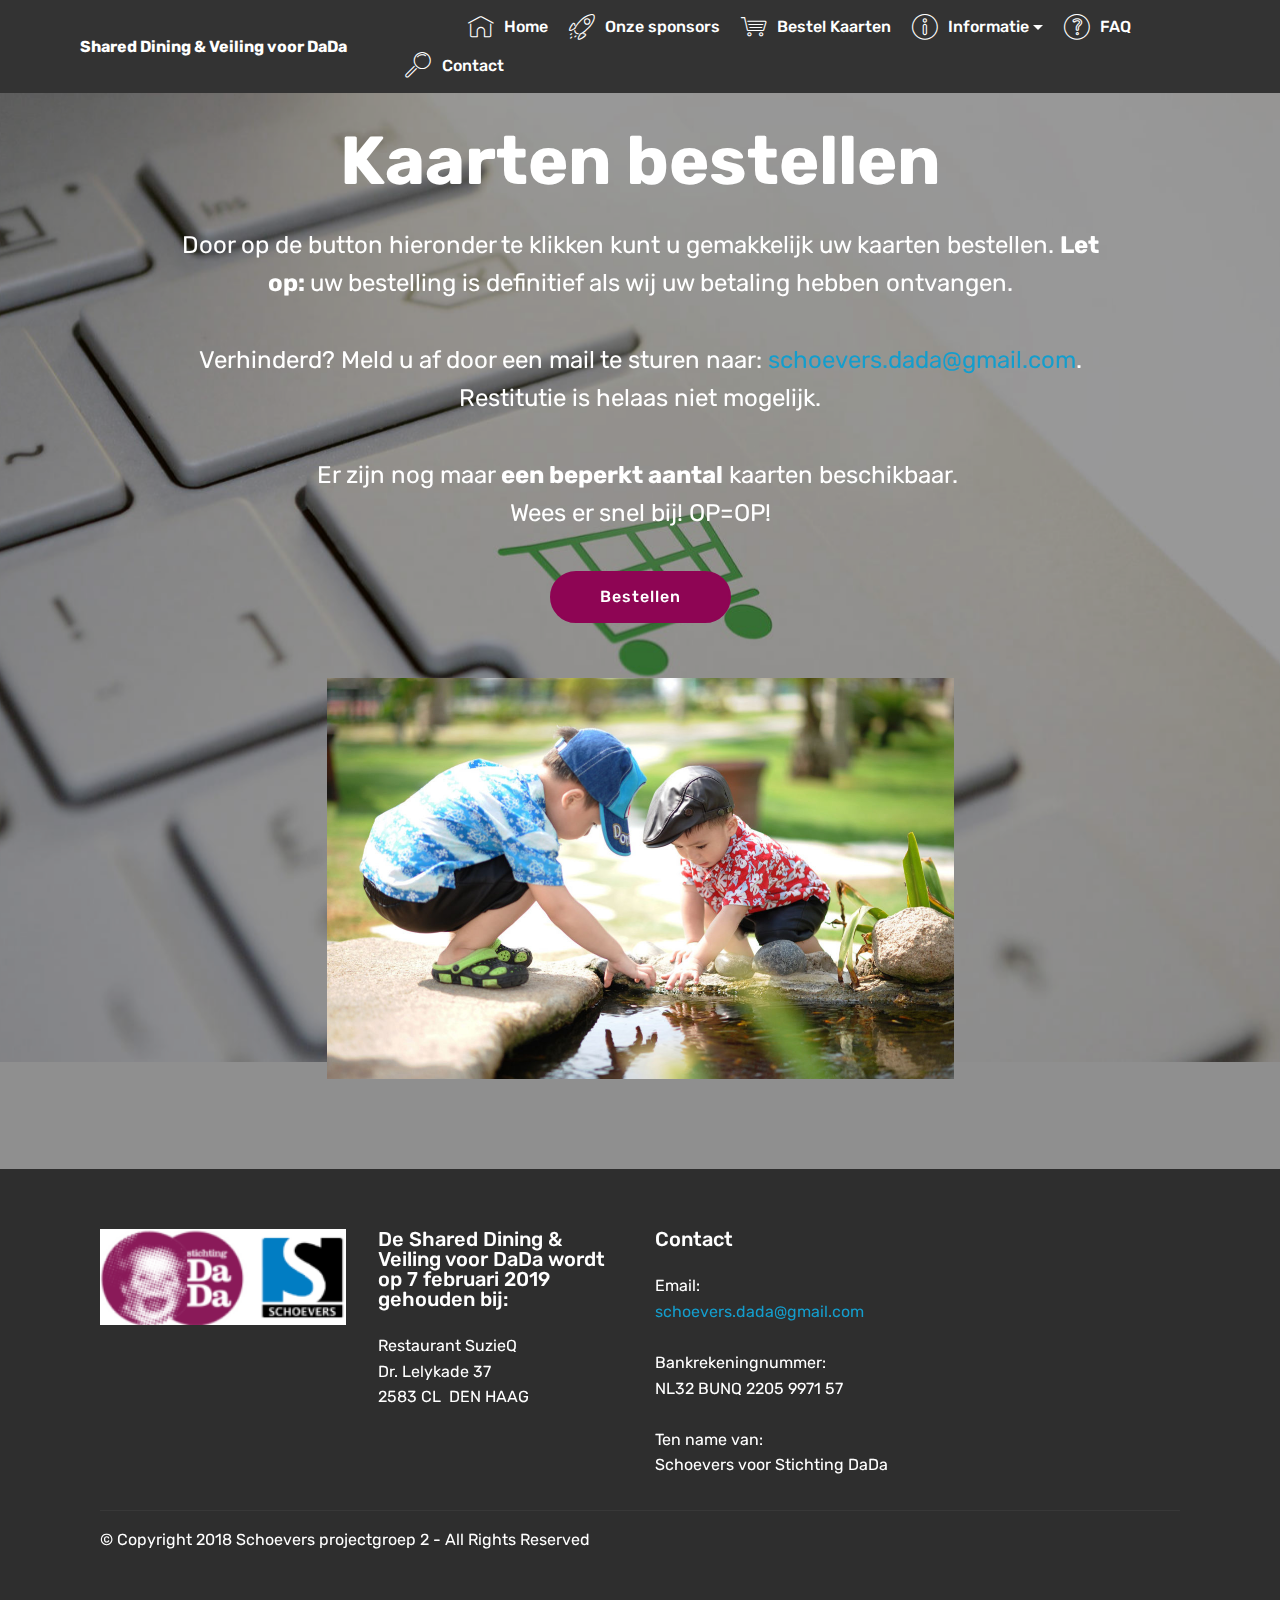
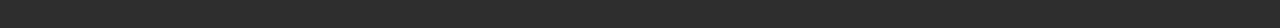
==== bestel-kaarten.html @ 32057685 "create github pages" ====
<!DOCTYPE html>
<html >
<head>
  <!-- Site made with Mobirise Website Builder v4.8.8, https://mobirise.com -->
  <meta charset="UTF-8">
  <meta http-equiv="X-UA-Compatible" content="IE=edge">
  <meta name="generator" content="Mobirise v4.8.8, mobirise.com">
  <meta name="viewport" content="width=device-width, initial-scale=1, minimum-scale=1">
  <link rel="shortcut icon" href="assets/images/dada-128x71-1.png" type="image/x-icon">
  <meta name="description" content="Bestel hier uw kaarten voor het evenement!">
  <title>Bestel Kaarten</title>
  <link rel="stylesheet" href="assets/web/assets/mobirise-icons/mobirise-icons.css">
  <link rel="stylesheet" href="assets/tether/tether.min.css">
  <link rel="stylesheet" href="assets/bootstrap/css/bootstrap.min.css">
  <link rel="stylesheet" href="assets/bootstrap/css/bootstrap-grid.min.css">
  <link rel="stylesheet" href="assets/bootstrap/css/bootstrap-reboot.min.css">
  <link rel="stylesheet" href="assets/socicon/css/styles.css">
  <link rel="stylesheet" href="assets/dropdown/css/style.css">
  <link rel="stylesheet" href="assets/theme/css/style.css">
  <link rel="stylesheet" href="assets/mobirise/css/mbr-additional.css" type="text/css">
  
  
  
</head>
<body>

<!-- Google Analytics -->
<!-- Global site tag (gtag.js) - Google Analytics -->
<script async src="https://www.googletagmanager.com/gtag/js?id=UA-130796115-1"></script>
<script>
  window.dataLayer = window.dataLayer || [];
  function gtag(){dataLayer.push(arguments);}
  gtag('js', new Date());

  gtag('config', 'UA-130796115-1');
</script>

<!-- /Google Analytics -->


  <section class="menu cid-qTkzRZLJNu" once="menu" id="menu1-c">

    

    <nav class="navbar navbar-expand beta-menu navbar-dropdown align-items-center navbar-fixed-top navbar-toggleable-sm">
        <button class="navbar-toggler navbar-toggler-right" type="button" data-toggle="collapse" data-target="#navbarSupportedContent" aria-controls="navbarSupportedContent" aria-expanded="false" aria-label="Toggle navigation">
            <div class="hamburger">
                <span></span>
                <span></span>
                <span></span>
                <span></span>
            </div>
        </button>
        <div class="menu-logo">
            <div class="navbar-brand">
                
                <span class="navbar-caption-wrap"><a class="navbar-caption text-white display-4" href="index.html">
                        Shared Dining &amp; Veiling voor DaDa<br></a></span>
            </div>
        </div>
        <div class="collapse navbar-collapse" id="navbarSupportedContent">
            <ul class="navbar-nav nav-dropdown nav-right" data-app-modern-menu="true"><li class="nav-item">
                    <a class="nav-link link text-white display-4" href="https://mobirise.com">
                        </a>
                </li><li class="nav-item"><a class="nav-link link text-white display-4" href="https://mobirise.com">
                        </a></li><li class="nav-item"><a class="nav-link link text-white display-4" href="https://mobirise.com">
                        </a></li><li class="nav-item"><a class="nav-link link text-white display-4" href="index.html">
                        <span class="mbri-home mbr-iconfont mbr-iconfont-btn"></span>Home</a></li><li class="nav-item"><a class="nav-link link text-white display-4" href="index.html#content4-u"><span class="mbri-rocket mbr-iconfont mbr-iconfont-btn"></span>
                        Onze sponsors</a></li><li class="nav-item"><a class="nav-link link text-white display-4" href="bestel-kaarten.html" aria-expanded="false"><span class="mbri-shopping-cart mbr-iconfont mbr-iconfont-btn"></span>Bestel Kaarten</a></li><li class="nav-item dropdown open"><a class="nav-link link text-white dropdown-toggle display-4" href="informatie.html" data-toggle="dropdown-submenu" aria-expanded="true"><span class="mbri-info mbr-iconfont mbr-iconfont-btn"></span>Informatie</a><div class="dropdown-menu"><a class="text-white dropdown-item display-4" href="informatie.html#features11-7">Shared dining &amp; veiling</a><a class="text-white dropdown-item display-4" href="informatie.html#content4-x">Reglement veiling</a><a class="text-white dropdown-item display-4" href="informatie.html#content4-a" aria-expanded="false">Stichting DaDa</a></div></li><li class="nav-item"><a class="nav-link link text-white display-4" href="faq.html" aria-expanded="false"><span class="mbri-question mbr-iconfont mbr-iconfont-btn"></span>FAQ</a></li>
                <li class="nav-item">
                    <a class="nav-link link text-white display-4" href="contact.html">
                        <span class="mbri-search mbr-iconfont mbr-iconfont-btn"></span>Contact</a>
                </li></ul>
            
        </div>
    </nav>
</section>

<section class="engine"><a href="https://mobirise.info/t">free amp templates</a></section><section class="header4 cid-rbRCQteZkV mbr-parallax-background" id="header4-m">

    

    <div class="mbr-overlay" style="opacity: 0.4; background-color: rgb(0, 0, 0);">
    </div>

    <div class="container">
        <div class="row justify-content-md-center">
            <div class="media-content col-md-10">
                <h1 class="mbr-section-title align-center mbr-white pb-3 mbr-bold mbr-fonts-style display-1">Kaarten bestellen</h1>
                
                <div class="mbr-text align-center mbr-white pb-3">
                    <p class="mbr-text mbr-fonts-style display-5">
                        Door op de button hieronder te klikken kunt u gemakkelijk uw kaarten bestellen. <strong>Let op: </strong>uw bestelling is definitief als wij uw betaling hebben ontvangen.<br><br>Verhinderd? Meld u af door een mail te sturen naar: <a href="mailto:schoevers.dada@gmail.com">schoevers.dada@gmail.com</a>.<br>Restitutie is helaas niet mogelijk.<br><br>Er zijn nog maar <strong>een beperkt aantal</strong>&nbsp;kaarten beschikbaar.&nbsp;<br>Wees er snel bij! OP=OP!</p>
                </div>
                <div class="mbr-section-btn align-center"><a class="btn btn-md btn-secondary display-4" href="http://eepurl.com/gaPFO1" target="_blank">Bestellen</a></div>
            </div>
            <div class="mbr-figure pt-5">
                <img src="assets/images/mbr-1252x802.jpg" alt="Mobirise" title="" style="width: 55%;">
            </div>
        </div>
    </div>
</section>

<section class="cid-rbRDhnTcua" id="footer1-o">

    

    

    <div class="container">
        <div class="media-container-row content text-white">
            <div class="col-12 col-md-3">
                <div class="media-wrap">
                    <a href="https://mobirise.com/">
                        <img src="assets/images/logo-schoevers-dada-192x80.png" alt="Mobirise" title="">
                    </a>
                </div>
            </div>
            <div class="col-12 col-md-3 mbr-fonts-style display-7">
                <h5 class="pb-3">De Shared Dining &amp; Veiling voor DaDa wordt op 7 februari 2019 gehouden bij:</h5>
                <p class="mbr-text">Restaurant SuzieQ<br>Dr. Lelykade 37<br>2583 CL &nbsp;DEN HAAG<br><br></p>
            </div>
            <div class="col-12 col-md-3 mbr-fonts-style display-7">
                <h5 class="pb-3">
                    Contact</h5>
                <p class="mbr-text">Email: <a href="mailto:schoevers.dada@gmail.com">schoevers.dada@gmail.com</a> 
<br>
<br>Bankrekeningnummer: 
<br>NL32 BUNQ 2205 9971 57 
<br>
<br>Ten name van: 
<br>Schoevers voor Stichting DaDa&nbsp;<br></p>
            </div>
            <div class="col-12 col-md-3 mbr-fonts-style display-7">
                <h5 class="pb-3"></h5>
                <p class="mbr-text"></p>
            </div>
        </div>
        <div class="footer-lower">
            <div class="media-container-row">
                <div class="col-sm-12">
                    <hr>
                </div>
            </div>
            <div class="media-container-row mbr-white">
                <div class="col-sm-6 copyright">
                    <p class="mbr-text mbr-fonts-style display-7">
                        © Copyright 2018 Schoevers projectgroep 2 - All Rights Reserved
                    </p>
                </div>
                <div class="col-md-6">
                    
                </div>
            </div>
        </div>
    </div>
</section>


  <script src="assets/web/assets/jquery/jquery.min.js"></script>
  <script src="assets/popper/popper.min.js"></script>
  <script src="assets/tether/tether.min.js"></script>
  <script src="assets/bootstrap/js/bootstrap.min.js"></script>
  <script src="assets/dropdown/js/script.min.js"></script>
  <script src="assets/touchswipe/jquery.touch-swipe.min.js"></script>
  <script src="assets/parallax/jarallax.min.js"></script>
  <script src="assets/smoothscroll/smooth-scroll.js"></script>
  <script src="assets/theme/js/script.js"></script>
  
  
</body>
</html>
---- assets/web/assets/mobirise-icons/mobirise-icons.css ----
@font-face {
  font-family: 'MobiriseIcons';
  src:  url('mobirise-icons.eot?spat4u');
  src:  url('mobirise-icons.eot?spat4u#iefix') format('embedded-opentype'),
    url('mobirise-icons.ttf?spat4u') format('truetype'),
    url('mobirise-icons.woff?spat4u') format('woff'),
    url('mobirise-icons.svg?spat4u#MobiriseIcons') format('svg');
  font-weight: normal;
  font-style: normal;
}

[class^="mbri-"], [class*=" mbri-"] {
  /* use !important to prevent issues with browser extensions that change fonts */
  font-family: MobiriseIcons !important;
  speak: none;
  font-style: normal;
  font-weight: normal;
  font-variant: normal;
  text-transform: none;
  line-height: 1;

  /* Better Font Rendering =========== */
  -webkit-font-smoothing: antialiased;
  -moz-osx-font-smoothing: grayscale;
}

.mbri-add-submenu:before {
  content: "\e900";
}
.mbri-alert:before {
  content: "\e901";
}
.mbri-align-center:before {
  content: "\e902";
}
.mbri-align-justify:before {
  content: "\e903";
}
.mbri-align-left:before {
  content: "\e904";
}
.mbri-align-right:before {
  content: "\e905";
}
.mbri-android:before {
  content: "\e906";
}
.mbri-apple:before {
  content: "\e907";
}
.mbri-arrow-down:before {
  content: "\e908";
}
.mbri-arrow-next:before {
  content: "\e909";
}
.mbri-arrow-prev:before {
  content: "\e90a";
}
.mbri-arrow-up:before {
  content: "\e90b";
}
.mbri-bold:before {
  content: "\e90c";
}
.mbri-bookmark:before {
  content: "\e90d";
}
.mbri-bootstrap:before {
  content: "\e90e";
}
.mbri-briefcase:before {
  content: "\e90f";
}
.mbri-browse:before {
  content: "\e910";
}
.mbri-bulleted-list:before {
  content: "\e911";
}
.mbri-calendar:before {
  content: "\e912";
}
.mbri-camera:before {
  content: "\e913";
}
.mbri-cart-add:before {
  content: "\e914";
}
.mbri-cart-full:before {
  content: "\e915";
}
.mbri-cash:before {
  content: "\e916";
}
.mbri-change-style:before {
  content: "\e917";
}
.mbri-chat:before {
  content: "\e918";
}
.mbri-clock:before {
  content: "\e919";
}
.mbri-close:before {
  content: "\e91a";
}
.mbri-cloud:before {
  content: "\e91b";
}
.mbri-code:before {
  content: "\e91c";
}
.mbri-contact-form:before {
  content: "\e91d";
}
.mbri-credit-card:before {
  content: "\e91e";
}
.mbri-cursor-click:before {
  content: "\e91f";
}
.mbri-cust-feedback:before {
  content: "\e920";
}
.mbri-database:before {
  content: "\e921";
}
.mbri-delivery:before {
  content: "\e922";
}
.mbri-desktop:before {
  content: "\e923";
}
.mbri-devices:before {
  content: "\e924";
}
.mbri-down:before {
  content: "\e925";
}
.mbri-download:before {
  content: "\e989";
}
.mbri-drag-n-drop:before {
  content: "\e927";
}
.mbri-drag-n-drop2:before {
  content: "\e928";
}
.mbri-edit:before {
  content: "\e929";
}
.mbri-edit2:before {
  content: "\e92a";
}
.mbri-error:before {
  content: "\e92b";
}
.mbri-extension:before {
  content: "\e92c";
}
.mbri-features:before {
  content: "\e92d";
}
.mbri-file:before {
  content: "\e92e";
}
.mbri-flag:before {
  content: "\e92f";
}
.mbri-folder:before {
  content: "\e930";
}
.mbri-gift:before {
  content: "\e931";
}
.mbri-github:before {
  content: "\e932";
}
.mbri-globe:before {
  content: "\e933";
}
.mbri-globe-2:before {
  content: "\e934";
}
.mbri-growing-chart:before {
  content: "\e935";
}
.mbri-hearth:before {
  content: "\e936";
}
.mbri-help:before {
  content: "\e937";
}
.mbri-home:before {
  content: "\e938";
}
.mbri-hot-cup:before {
  content: "\e939";
}
.mbri-idea:before {
  content: "\e93a";
}
.mbri-image-gallery:before {
  content: "\e93b";
}
.mbri-image-slider:before {
  content: "\e93c";
}
.mbri-info:before {
  content: "\e93d";
}
.mbri-italic:before {
  content: "\e93e";
}
.mbri-key:before {
  content: "\e93f";
}
.mbri-laptop:before {
  content: "\e940";
}
.mbri-layers:before {
  content: "\e941";
}
.mbri-left-right:before {
  content: "\e942";
}
.mbri-left:before {
  content: "\e943";
}
.mbri-letter:before {
  content: "\e944";
}
.mbri-like:before {
  content: "\e945";
}
.mbri-link:before {
  content: "\e946";
}
.mbri-lock:before {
  content: "\e947";
}
.mbri-login:before {
  content: "\e948";
}
.mbri-logout:before {
  content: "\e949";
}
.mbri-magic-stick:before {
  content: "\e94a";
}
.mbri-map-pin:before {
  content: "\e94b";
}
.mbri-menu:before {
  content: "\e94c";
}
.mbri-mobile:before {
  content: "\e94d";
}
.mbri-mobile2:before {
  content: "\e94e";
}
.mbri-mobirise:before {
  content: "\e94f";
}
.mbri-more-horizontal:before {
  content: "\e950";
}
.mbri-more-vertical:before {
  content: "\e951";
}
.mbri-music:before {
  content: "\e952";
}
.mbri-new-file:before {
  content: "\e953";
}
.mbri-numbered-list:before {
  content: "\e954";
}
.mbri-opened-folder:before {
  content: "\e955";
}
.mbri-pages:before {
  content: "\e956";
}
.mbri-paper-plane:before {
  content: "\e957";
}
.mbri-paperclip:before {
  content: "\e958";
}
.mbri-photo:before {
  content: "\e959";
}
.mbri-photos:before {
  content: "\e95a";
}
.mbri-pin:before {
  content: "\e95b";
}
.mbri-play:before {
  content: "\e95c";
}
.mbri-plus:before {
  content: "\e95d";
}
.mbri-preview:before {
  content: "\e95e";
}
.mbri-print:before {
  content: "\e95f";
}
.mbri-protect:before {
  content: "\e960";
}
.mbri-question:before {
  content: "\e961";
}
.mbri-quote-left:before {
  content: "\e962";
}
.mbri-quote-right:before {
  content: "\e963";
}
.mbri-refresh:before {
  content: "\e964";
}
.mbri-responsive:before {
  content: "\e965";
}
.mbri-right:before {
  content: "\e966";
}
.mbri-rocket:before {
  content: "\e967";
}
.mbri-sad-face:before {
  content: "\e968";
}
.mbri-sale:before {
  content: "\e969";
}
.mbri-save:before {
  content: "\e96a";
}
.mbri-search:before {
  content: "\e96b";
}
.mbri-setting:before {
  content: "\e96c";
}
.mbri-setting2:before {
  content: "\e96d";
}
.mbri-setting3:before {
  content: "\e96e";
}
.mbri-share:before {
  content: "\e96f";
}
.mbri-shopping-bag:before {
  content: "\e970";
}
.mbri-shopping-basket:before {
  content: "\e971";
}
.mbri-shopping-cart:before {
  content: "\e972";
}
.mbri-sites:before {
  content: "\e973";
}
.mbri-smile-face:before {
  content: "\e974";
}
.mbri-speed:before {
  content: "\e975";
}
.mbri-star:before {
  content: "\e976";
}
.mbri-success:before {
  content: "\e977";
}
.mbri-sun:before {
  content: "\e978";
}
.mbri-sun2:before {
  content: "\e979";
}
.mbri-tablet:before {
  content: "\e97a";
}
.mbri-tablet-vertical:before {
  content: "\e97b";
}
.mbri-target:before {
  content: "\e97c";
}
.mbri-timer:before {
  content: "\e97d";
}
.mbri-to-ftp:before {
  content: "\e97e";
}
.mbri-to-local-drive:before {
  content: "\e97f";
}
.mbri-touch-swipe:before {
  content: "\e980";
}
.mbri-touch:before {
  content: "\e981";
}
.mbri-trash:before {
  content: "\e982";
}
.mbri-underline:before {
  content: "\e983";
}
.mbri-unlink:before {
  content: "\e984";
}
.mbri-unlock:before {
  content: "\e985";
}
.mbri-up-down:before {
  content: "\e986";
}
.mbri-up:before {
  content: "\e987";
}
.mbri-update:before {
  content: "\e988";
}
.mbri-upload:before {
 content: "\e926"; 
}
.mbri-user:before {
  content: "\e98a";
}
.mbri-user2:before {
  content: "\e98b";
}
.mbri-users:before {
  content: "\e98c";
}
.mbri-video:before {
  content: "\e98d";
}
.mbri-video-play:before {
  content: "\e98e";
}
.mbri-watch:before {
  content: "\e98f";
}
.mbri-website-theme:before {
  content: "\e990";
}
.mbri-wifi:before {
  content: "\e991";
}
.mbri-windows:before {
  content: "\e992";
}
.mbri-zoom-out:before {
  content: "\e993";
}
.mbri-redo:before {
  content: "\e994";
}
.mbri-undo:before {
  content: "\e995";
}
---- assets/socicon/css/styles.css ----
@charset "UTF-8";

@font-face {
  font-family: "socicon";
  src:url("../fonts/socicon.eot");
  src:url("../fonts/socicon.eot?#iefix") format("embedded-opentype"),
    url("../fonts/socicon.woff") format("woff"),
    url("../fonts/socicon.ttf") format("truetype"),
    url("../fonts/socicon.svg#socicon") format("svg");
  font-weight: normal;
  font-style: normal;

}

[data-icon]:before {
  font-family: "socicon" !important;
  content: attr(data-icon);
  font-style: normal !important;
  font-weight: normal !important;
  font-variant: normal !important;
  text-transform: none !important;
  speak: none;
  line-height: 1;
  -webkit-font-smoothing: antialiased;
  -moz-osx-font-smoothing: grayscale;
}

[class^="socicon-"]:before,
[class*=" socicon-"]:before {
  font-family: "socicon" !important;
  font-style: normal !important;
  font-weight: normal !important;
  font-variant: normal !important;
  text-transform: none !important;
  speak: none;
  line-height: 1;
  -webkit-font-smoothing: antialiased;
  -moz-osx-font-smoothing: grayscale;
}

.socicon-modelmayhem:before {
  content: "\e000";
}
.socicon-mixcloud:before {
  content: "\e001";
}
.socicon-drupal:before {
  content: "\e002";
}
.socicon-swarm:before {
  content: "\e003";
}
.socicon-istock:before {
  content: "\e004";
}
.socicon-yammer:before {
  content: "\e005";
}
.socicon-ello:before {
  content: "\e006";
}
.socicon-stackoverflow:before {
  content: "\e007";
}
.socicon-persona:before {
  content: "\e008";
}
.socicon-triplej:before {
  content: "\e009";
}
.socicon-houzz:before {
  content: "\e00a";
}
.socicon-rss:before {
  content: "\e00b";
}
.socicon-paypal:before {
  content: "\e00c";
}
.socicon-odnoklassniki:before {
  content: "\e00d";
}
.socicon-airbnb:before {
  content: "\e00e";
}
.socicon-periscope:before {
  content: "\e00f";
}
.socicon-outlook:before {
  content: "\e010";
}
.socicon-coderwall:before {
  content: "\e011";
}
.socicon-tripadvisor:before {
  content: "\e012";
}
.socicon-appnet:before {
  content: "\e013";
}
.socicon-goodreads:before {
  content: "\e014";
}
.socicon-tripit:before {
  content: "\e015";
}
.socicon-lanyrd:before {
  content: "\e016";
}
.socicon-slideshare:before {
  content: "\e017";
}
.socicon-buffer:before {
  content: "\e018";
}
.socicon-disqus:before {
  content: "\e019";
}
.socicon-vkontakte:before {
  content: "\e01a";
}
.socicon-whatsapp:before {
  content: "\e01b";
}
.socicon-patreon:before {
  content: "\e01c";
}
.socicon-storehouse:before {
  content: "\e01d";
}
.socicon-pocket:before {
  content: "\e01e";
}
.socicon-mail:before {
  content: "\e01f";
}
.socicon-blogger:before {
  content: "\e020";
}
.socicon-technorati:before {
  content: "\e021";
}
.socicon-reddit:before {
  content: "\e022";
}
.socicon-dribbble:before {
  content: "\e023";
}
.socicon-stumbleupon:before {
  content: "\e024";
}
.socicon-digg:before {
  content: "\e025";
}
.socicon-envato:before {
  content: "\e026";
}
.socicon-behance:before {
  content: "\e027";
}
.socicon-delicious:before {
  content: "\e028";
}
.socicon-deviantart:before {
  content: "\e029";
}
.socicon-forrst:before {
  content: "\e02a";
}
.socicon-play:before {
  content: "\e02b";
}
.socicon-zerply:before {
  content: "\e02c";
}
.socicon-wikipedia:before {
  content: "\e02d";
}
.socicon-apple:before {
  content: "\e02e";
}
.socicon-flattr:before {
  content: "\e02f";
}
.socicon-github:before {
  content: "\e030";
}
.socicon-renren:before {
  content: "\e031";
}
.socicon-friendfeed:before {
  content: "\e032";
}
.socicon-newsvine:before {
  content: "\e033";
}
.socicon-identica:before {
  content: "\e034";
}
.socicon-bebo:before {
  content: "\e035";
}
.socicon-zynga:before {
  content: "\e036";
}
.socicon-steam:before {
  content: "\e037";
}
.socicon-xbox:before {
  content: "\e038";
}
.socicon-windows:before {
  content: "\e039";
}
.socicon-qq:before {
  content: "\e03a";
}
.socicon-douban:before {
  content: "\e03b";
}
.socicon-meetup:before {
  content: "\e03c";
}
.socicon-playstation:before {
  content: "\e03d";
}
.socicon-android:before {
  content: "\e03e";
}
.socicon-snapchat:before {
  content: "\e03f";
}
.socicon-twitter:before {
  content: "\e040";
}
.socicon-facebook:before {
  content: "\e041";
}
.socicon-googleplus:before {
  content: "\e042";
}
.socicon-pinterest:before {
  content: "\e043";
}
.socicon-foursquare:before {
  content: "\e044";
}
.socicon-yahoo:before {
  content: "\e045";
}
.socicon-skype:before {
  content: "\e046";
}
.socicon-yelp:before {
  content: "\e047";
}
.socicon-feedburner:before {
  content: "\e048";
}
.socicon-linkedin:before {
  content: "\e049";
}
.socicon-viadeo:before {
  content: "\e04a";
}
.socicon-xing:before {
  content: "\e04b";
}
.socicon-myspace:before {
  content: "\e04c";
}
.socicon-soundcloud:before {
  content: "\e04d";
}
.socicon-spotify:before {
  content: "\e04e";
}
.socicon-grooveshark:before {
  content: "\e04f";
}
.socicon-lastfm:before {
  content: "\e050";
}
.socicon-youtube:before {
  content: "\e051";
}
.socicon-vimeo:before {
  content: "\e052";
}
.socicon-dailymotion:before {
  content: "\e053";
}
.socicon-vine:before {
  content: "\e054";
}
.socicon-flickr:before {
  content: "\e055";
}
.socicon-500px:before {
  content: "\e056";
}
.socicon-wordpress:before {
  content: "\e058";
}
.socicon-tumblr:before {
  content: "\e059";
}
.socicon-twitch:before {
  content: "\e05a";
}
.socicon-8tracks:before {
  content: "\e05b";
}
.socicon-amazon:before {
  content: "\e05c";
}
.socicon-icq:before {
  content: "\e05d";
}
.socicon-smugmug:before {
  content: "\e05e";
}
.socicon-ravelry:before {
  content: "\e05f";
}
.socicon-weibo:before {
  content: "\e060";
}
.socicon-baidu:before {
  content: "\e061";
}
.socicon-angellist:before {
  content: "\e062";
}
.socicon-ebay:before {
  content: "\e063";
}
.socicon-imdb:before {
  content: "\e064";
}
.socicon-stayfriends:before {
  content: "\e065";
}
.socicon-residentadvisor:before {
  content: "\e066";
}
.socicon-google:before {
  content: "\e067";
}
.socicon-yandex:before {
  content: "\e068";
}
.socicon-sharethis:before {
  content: "\e069";
}
.socicon-bandcamp:before {
  content: "\e06a";
}
.socicon-itunes:before {
  content: "\e06b";
}
.socicon-deezer:before {
  content: "\e06c";
}
.socicon-telegram:before {
  content: "\e06e";
}
.socicon-openid:before {
  content: "\e06f";
}
.socicon-amplement:before {
  content: "\e070";
}
.socicon-viber:before {
  content: "\e071";
}
.socicon-zomato:before {
  content: "\e072";
}
.socicon-draugiem:before {
  content: "\e074";
}
.socicon-endomodo:before {
  content: "\e075";
}
.socicon-filmweb:before {
  content: "\e076";
}
.socicon-stackexchange:before {
  content: "\e077";
}
.socicon-wykop:before {
  content: "\e078";
}
.socicon-teamspeak:before {
  content: "\e079";
}
.socicon-teamviewer:before {
  content: "\e07a";
}
.socicon-ventrilo:before {
  content: "\e07b";
}
.socicon-younow:before {
  content: "\e07c";
}
.socicon-raidcall:before {
  content: "\e07d";
}
.socicon-mumble:before {
  content: "\e07e";
}
.socicon-medium:before {
  content: "\e06d";
}
.socicon-bebee:before {
  content: "\e07f";
}
.socicon-hitbox:before {
  content: "\e080";
}
.socicon-reverbnation:before {
  content: "\e081";
}
.socicon-formulr:before {
  content: "\e082";
}
.socicon-instagram:before {
  content: "\e057";
}
.socicon-battlenet:before {
  content: "\e083";
}
.socicon-chrome:before {
  content: "\e084";
}
.socicon-discord:before {
  content: "\e086";
}
.socicon-issuu:before {
  content: "\e087";
}
.socicon-macos:before {
  content: "\e088";
}
.socicon-firefox:before {
  content: "\e089";
}
.socicon-opera:before {
  content: "\e08d";
}
.socicon-keybase:before {
  content: "\e090";
}
.socicon-alliance:before {
  content: "\e091";
}
.socicon-livejournal:before {
  content: "\e092";
}
.socicon-googlephotos:before {
  content: "\e093";
}
.socicon-horde:before {
  content: "\e094";
}
.socicon-etsy:before {
  content: "\e095";
}
.socicon-zapier:before {
  content: "\e096";
}
.socicon-google-scholar:before {
  content: "\e097";
}
.socicon-researchgate:before {
  content: "\e098";
}
.socicon-wechat:before {
  content: "\e099";
}
.socicon-strava:before {
  content: "\e09a";
}
.socicon-line:before {
  content: "\e09b";
}
.socicon-lyft:before {
  content: "\e09c";
}
.socicon-uber:before {
  content: "\e09d";
}
.socicon-songkick:before {
  content: "\e09e";
}
.socicon-viewbug:before {
  content: "\e09f";
}
.socicon-googlegroups:before {
  content: "\e0a0";
}
.socicon-quora:before {
  content: "\e073";
}
.socicon-diablo:before {
  content: "\e085";
}
.socicon-blizzard:before {
  content: "\e0a1";
}
.socicon-hearthstone:before {
  content: "\e08b";
}
.socicon-heroes:before {
  content: "\e08a";
}
.socicon-overwatch:before {
  content: "\e08c";
}
.socicon-warcraft:before {
  content: "\e08e";
}
.socicon-starcraft:before {
  content: "\e08f";
}
.socicon-beam:before {
  content: "\e0a2";
}
.socicon-curse:before {
  content: "\e0a3";
}
.socicon-player:before {
  content: "\e0a4";
}
.socicon-streamjar:before {
  content: "\e0a5";
}
.socicon-nintendo:before {
  content: "\e0a6";
}
.socicon-hellocoton:before {
  content: "\e0a7";
}
---- assets/dropdown/css/style.css ----
.navbar-dropdown {
  left: 0;
  padding: 0;
  position: absolute;
  right: 0;
  top: 0;
  transition: all 0.45s ease;
  z-index: 1030;
  background: #282828; }
  .navbar-dropdown .navbar-logo {
    margin-right: 0.8rem;
    transition: margin 0.3s ease-in-out;
    vertical-align: middle; }
    .navbar-dropdown .navbar-logo img {
      height: 3.125rem;
      transition: all 0.3s ease-in-out; }
    .navbar-dropdown .navbar-logo.mbr-iconfont {
      font-size: 3.125rem;
      line-height: 3.125rem; }
  .navbar-dropdown .navbar-caption {
    font-weight: 700;
    white-space: normal;
    vertical-align: -4px;
    line-height: 3.125rem !important; }
    .navbar-dropdown .navbar-caption, .navbar-dropdown .navbar-caption:hover {
      color: inherit;
      text-decoration: none; }
  .navbar-dropdown .mbr-iconfont + .navbar-caption {
    vertical-align: -1px; }
  .navbar-dropdown.navbar-fixed-top {
    position: fixed; }
  .navbar-dropdown .navbar-brand span {
    vertical-align: -4px; }
  .navbar-dropdown.bg-color.transparent {
    background: none; }
  .navbar-dropdown.navbar-short .navbar-brand {
    padding: 0.625rem 0; }
    .navbar-dropdown.navbar-short .navbar-brand span {
      vertical-align: -1px; }
  .navbar-dropdown.navbar-short .navbar-caption {
    line-height: 2.375rem !important;
    vertical-align: -2px; }
  .navbar-dropdown.navbar-short .navbar-logo {
    margin-right: 0.5rem; }
    .navbar-dropdown.navbar-short .navbar-logo img {
      height: 2.375rem; }
    .navbar-dropdown.navbar-short .navbar-logo.mbr-iconfont {
      font-size: 2.375rem;
      line-height: 2.375rem; }
  .navbar-dropdown.navbar-short .mbr-table-cell {
    height: 3.625rem; }
  .navbar-dropdown .navbar-close {
    left: 0.6875rem;
    position: fixed;
    top: 0.75rem;
    z-index: 1000; }
  .navbar-dropdown .hamburger-icon {
    content: "";
    display: inline-block;
    vertical-align: middle;
    width: 16px;
    -webkit-box-shadow: 0 -6px 0 1px #282828,0 0 0 1px #282828,0 6px 0 1px #282828;
    -moz-box-shadow: 0 -6px 0 1px #282828,0 0 0 1px #282828,0 6px 0 1px #282828;
    box-shadow: 0 -6px 0 1px #282828,0 0 0 1px #282828,0 6px 0 1px #282828; }

.dropdown-menu .dropdown-toggle[data-toggle="dropdown-submenu"]::after {
  border-bottom: 0.35em solid transparent;
  border-left: 0.35em solid;
  border-right: 0;
  border-top: 0.35em solid transparent;
  margin-left: 0.3rem; }

.dropdown-menu .dropdown-item:focus {
  outline: 0; }

.nav-dropdown {
  font-size: 0.75rem;
  font-weight: 500;
  height: auto !important; }
  .nav-dropdown .nav-btn {
    padding-left: 1rem; }
  .nav-dropdown .link {
    margin: .667em 1.667em;
    font-weight: 500;
    padding: 0;
    transition: color .2s ease-in-out; }
    .nav-dropdown .link.dropdown-toggle {
      margin-right: 2.583em; }
      .nav-dropdown .link.dropdown-toggle::after {
        margin-left: .25rem;
        border-top: 0.35em solid;
        border-right: 0.35em solid transparent;
        border-left: 0.35em solid transparent;
        border-bottom: 0; }
      .nav-dropdown .link.dropdown-toggle[aria-expanded="true"] {
        margin: 0;
        padding: 0.667em 3.263em  0.667em 1.667em; }
  .nav-dropdown .link::after,
  .nav-dropdown .dropdown-item::after {
    color: inherit; }
  .nav-dropdown .btn {
    font-size: 0.75rem;
    font-weight: 700;
    letter-spacing: 0;
    margin-bottom: 0;
    padding-left: 1.25rem;
    padding-right: 1.25rem; }
  .nav-dropdown .dropdown-menu {
    border-radius: 0;
    border: 0;
    left: 0;
    margin: 0;
    padding-bottom: 1.25rem;
    padding-top: 1.25rem;
    position: relative; }
  .nav-dropdown .dropdown-submenu {
    margin-left: 0.125rem;
    top: 0; }
  .nav-dropdown .dropdown-item {
    font-weight: 500;
    line-height: 2;
    padding: 0.3846em 4.615em 0.3846em 1.5385em;
    position: relative;
    transition: color .2s ease-in-out, background-color .2s ease-in-out; }
    .nav-dropdown .dropdown-item::after {
      margin-top: -0.3077em;
      position: absolute;
      right: 1.1538em;
      top: 50%; }
    .nav-dropdown .dropdown-item:focus, .nav-dropdown .dropdown-item:hover {
      background: none; }

@media (max-width: 767px) {
  .nav-dropdown.navbar-toggleable-sm {
    bottom: 0;
    display: none;
    left: 0;
    overflow-x: hidden;
    position: fixed;
    top: 0;
    transform: translateX(-100%);
    -ms-transform: translateX(-100%);
    -webkit-transform: translateX(-100%);
    width: 18.75rem;
    z-index: 999; } }
.nav-dropdown.navbar-toggleable-xl {
  bottom: 0;
  display: none;
  left: 0;
  overflow-x: hidden;
  position: fixed;
  top: 0;
  transform: translateX(-100%);
  -ms-transform: translateX(-100%);
  -webkit-transform: translateX(-100%);
  width: 18.75rem;
  z-index: 999; }

.nav-dropdown-sm {
  display: block !important;
  overflow-x: hidden;
  overflow: auto;
  padding-top: 3.875rem; }
  .nav-dropdown-sm::after {
    content: "";
    display: block;
    height: 3rem;
    width: 100%; }
  .nav-dropdown-sm.collapse.in ~ .navbar-close {
    display: block !important; }
  .nav-dropdown-sm.collapsing, .nav-dropdown-sm.collapse.in {
    transform: translateX(0);
    -ms-transform: translateX(0);
    -webkit-transform: translateX(0);
    transition: all 0.25s ease-out;
    -webkit-transition: all 0.25s ease-out;
    background: #282828; }
  .nav-dropdown-sm.collapsing[aria-expanded="false"] {
    transform: translateX(-100%);
    -ms-transform: translateX(-100%);
    -webkit-transform: translateX(-100%); }
  .nav-dropdown-sm .nav-item {
    display: block;
    margin-left: 0 !important;
    padding-left: 0; }
  .nav-dropdown-sm .link,
  .nav-dropdown-sm .dropdown-item {
    border-top: 1px dotted rgba(255, 255, 255, 0.1);
    font-size: 0.8125rem;
    line-height: 1.6;
    margin: 0 !important;
    padding: 0.875rem 2.4rem 0.875rem 1.5625rem !important;
    position: relative;
    white-space: normal; }
    .nav-dropdown-sm .link:focus, .nav-dropdown-sm .link:hover,
    .nav-dropdown-sm .dropdown-item:focus,
    .nav-dropdown-sm .dropdown-item:hover {
      background: rgba(0, 0, 0, 0.2) !important;
      color: #c0a375; }
  .nav-dropdown-sm .nav-btn {
    position: relative;
    padding: 1.5625rem 1.5625rem 0 1.5625rem; }
    .nav-dropdown-sm .nav-btn::before {
      border-top: 1px dotted rgba(255, 255, 255, 0.1);
      content: "";
      left: 0;
      position: absolute;
      top: 0;
      width: 100%; }
    .nav-dropdown-sm .nav-btn + .nav-btn {
      padding-top: 0.625rem; }
      .nav-dropdown-sm .nav-btn + .nav-btn::before {
        display: none; }
  .nav-dropdown-sm .btn {
    padding: 0.625rem 0; }
  .nav-dropdown-sm .dropdown-toggle[data-toggle="dropdown-submenu"]::after {
    margin-left: .25rem;
    border-top: 0.35em solid;
    border-right: 0.35em solid transparent;
    border-left: 0.35em solid transparent;
    border-bottom: 0; }
  .nav-dropdown-sm .dropdown-toggle[data-toggle="dropdown-submenu"][aria-expanded="true"]::after {
    border-top: 0;
    border-right: 0.35em solid transparent;
    border-left: 0.35em solid transparent;
    border-bottom: 0.35em solid; }
  .nav-dropdown-sm .dropdown-menu {
    margin: 0;
    padding: 0;
    position: relative;
    top: 0;
    left: 0;
    width: 100%;
    border: 0;
    float: none;
    border-radius: 0;
    background: none; }
  .nav-dropdown-sm .dropdown-submenu {
    left: 100%;
    margin-left: 0.125rem;
    margin-top: -1.25rem;
    top: 0; }

.navbar-toggleable-sm .nav-dropdown .dropdown-menu {
  position: absolute; }

.navbar-toggleable-sm .nav-dropdown .dropdown-submenu {
  left: 100%;
  margin-left: 0.125rem;
  margin-top: -1.25rem;
  top: 0; }

.navbar-toggleable-sm.opened .nav-dropdown .dropdown-menu {
  position: relative; }

.navbar-toggleable-sm.opened .nav-dropdown .dropdown-submenu {
  left: 0;
  margin-left: 00rem;
  margin-top: 0rem;
  top: 0; }

.is-builder .nav-dropdown.collapsing {
  transition: none !important; }

/*# sourceMappingURL=style.css.map */
---- assets/theme/css/style.css ----
/*!
 * Mobirise v4 theme (https://mobirise.com/)
 * Copyright 2017 Mobirise
 */
section {
  background-color: #eeeeee; }

section,
.container,
.container-fluid {
  position: relative;
  word-wrap: break-word; }

a.mbr-iconfont:hover {
  text-decoration: none; }

.article .lead p, .article .lead ul, .article .lead ol, .article .lead pre, .article .lead blockquote {
  margin-bottom: 0; }

a {
  font-style: normal;
  font-weight: 400;
  cursor: pointer; }
  a, a:hover {
    text-decoration: none; }

figure {
  margin-bottom: 0; }

body {
  color: #232323; }

h1, h2, h3, h4, h5, h6,
.h1, .h2, .h3, .h4, .h5, .h6,
.display-1, .display-2, .display-3, .display-4 {
  line-height: 1;
  word-break: break-word;
  word-wrap: break-word; }

b, strong {
  font-weight: bold; }

blockquote {
  padding: 10px 0 10px 20px;
  position: relative;
  border-left: 2px solid;
  border-color: #ff3366; }

input:-webkit-autofill, input:-webkit-autofill:hover, input:-webkit-autofill:focus, input:-webkit-autofill:active {
  transition-delay: 9999s;
  transition-property: background-color, color; }

textarea[type="hidden"] {
  display: none; }

body {
  position: relative; }

section {
  background-position: 50% 50%;
  background-repeat: no-repeat;
  background-size: cover; }
  section .mbr-background-video,
  section .mbr-background-video-preview {
    position: absolute;
    bottom: 0;
    left: 0;
    right: 0;
    top: 0; }

.hidden {
  visibility: hidden; }

.mbr-z-index20 {
  z-index: 20; }

/*! Base colors */
.mbr-white {
  color: #ffffff; }

.mbr-black {
  color: #000000; }

.mbr-bg-white {
  background-color: #ffffff; }

.mbr-bg-black {
  background-color: #000000; }

/*! Text-aligns */
.align-left {
  text-align: left; }

.align-center {
  text-align: center; }

.align-right {
  text-align: right; }

@media (max-width: 767px) {
  .align-left, .align-center, .align-right, .mbr-section-btn, .mbr-section-title {
    text-align: center; } }
/*! Font-weight  */
.mbr-light {
  font-weight: 300; }

.mbr-regular {
  font-weight: 400; }

.mbr-semibold {
  font-weight: 500; }

.mbr-bold {
  font-weight: 700; }

/*! Media  */
.media-size-item {
  -webkit-flex: 1 1 auto;
  -moz-flex: 1 1 auto;
  -ms-flex: 1 1 auto;
  -o-flex: 1 1 auto;
  flex: 1 1 auto; }

.media-content {
  -webkit-flex-basis: 100%;
  flex-basis: 100%; }

.media-container-row {
  display: -ms-flexbox;
  display: -webkit-flex;
  display: flex;
  -webkit-flex-direction: row;
  -ms-flex-direction: row;
  flex-direction: row;
  -webkit-flex-wrap: wrap;
  -ms-flex-wrap: wrap;
  flex-wrap: wrap;
  -webkit-justify-content: center;
  -ms-flex-pack: center;
  justify-content: center;
  -webkit-align-content: center;
  -ms-flex-line-pack: center;
  align-content: center;
  -webkit-align-items: start;
  -ms-flex-align: start;
  align-items: start; }
  .media-container-row .media-size-item {
    width: 400px; }

.media-container-column {
  display: -ms-flexbox;
  display: -webkit-flex;
  display: flex;
  -webkit-flex-direction: column;
  -ms-flex-direction: column;
  flex-direction: column;
  -webkit-flex-wrap: wrap;
  -ms-flex-wrap: wrap;
  flex-wrap: wrap;
  -webkit-justify-content: center;
  -ms-flex-pack: center;
  justify-content: center;
  -webkit-align-content: center;
  -ms-flex-line-pack: center;
  align-content: center;
  -webkit-align-items: stretch;
  -ms-flex-align: stretch;
  align-items: stretch; }
  .media-container-column > * {
    width: 100%; }

@media (min-width: 992px) {
  .media-container-row {
    -webkit-flex-wrap: nowrap;
    -ms-flex-wrap: nowrap;
    flex-wrap: nowrap; } }
figure {
  overflow: hidden; }

figure[mbr-media-size] {
  transition: width 0.1s; }

.mbr-figure img, .mbr-figure iframe {
  display: block;
  width: 100%; }

.card {
  background-color: transparent;
  border: none; }

.card-img {
  text-align: center;
  flex-shrink: 0;
  -webkit-flex-shrink: 0; }

.media {
  max-width: 100%;
  margin: 0 auto; }

.mbr-figure {
  -ms-flex-item-align: center;
  -ms-grid-row-align: center;
  -webkit-align-self: center;
  align-self: center; }

.media-container > div {
  max-width: 100%; }

.mbr-figure img, .card-img img {
  width: 100%; }

@media (max-width: 991px) {
  .media-size-item {
    width: auto !important; }

  .media {
    width: auto; }

  .mbr-figure {
    width: 100% !important; } }
/*! Buttons */
.mbr-section-btn {
  margin-left: -.25rem;
  margin-right: -.25rem;
  font-size: 0; }

nav .mbr-section-btn {
  margin-left: 0rem;
  margin-right: 0rem; }

/*! Btn icon margin */
.btn .mbr-iconfont, .btn.btn-sm .mbr-iconfont {
  cursor: pointer;
  margin-right: 0.5rem; }

.btn.btn-md .mbr-iconfont, .btn.btn-md .mbr-iconfont {
  margin-right: 0.8rem; }

.mbr-regular {
  font-weight: 400; }

.mbr-semibold {
  font-weight: 500; }

.mbr-bold {
  font-weight: 700; }

[type="submit"] {
  -webkit-appearance: none; }

/*! Full-screen */
.mbr-fullscreen .mbr-overlay {
  min-height: 100vh; }

.mbr-fullscreen {
  display: flex;
  display: -webkit-flex;
  display: -moz-flex;
  display: -ms-flex;
  display: -o-flex;
  align-items: center;
  -webkit-align-items: center;
  min-height: 100vh;
  padding-top: 3rem;
  padding-bottom: 3rem; }

/*! Map */
.map {
  height: 25rem;
  position: relative; }
  .map iframe {
    width: 100%;
    height: 100%; }

/* Form */
.form-asterisk {
  font-family: initial;
  position: absolute;
  top: -2px;
  font-weight: normal; }

/*! Scroll to top arrow */
.mbr-arrow-up {
  bottom: 25px;
  right: 90px;
  position: fixed;
  text-align: right;
  z-index: 5000;
  color: #ffffff;
  font-size: 32px;
  transform: rotate(180deg);
  -webkit-transform: rotate(180deg); }

.mbr-arrow-up a {
  background: rgba(0, 0, 0, 0.2);
  border-radius: 3px;
  color: #fff;
  display: inline-block;
  height: 60px;
  width: 60px;
  outline-style: none !important;
  position: relative;
  text-decoration: none;
  transition: all .3s ease-in-out;
  cursor: pointer;
  text-align: center; }
  .mbr-arrow-up a:hover {
    background-color: rgba(0, 0, 0, 0.4); }
  .mbr-arrow-up a i {
    line-height: 60px; }

.mbr-arrow-up-icon {
  display: block;
  color: #fff; }

.mbr-arrow-up-icon::before {
  content: "\203a";
  display: inline-block;
  font-family: serif;
  font-size: 32px;
  line-height: 1;
  font-style: normal;
  position: relative;
  top: 6px;
  left: -4px;
  -webkit-transform: rotate(-90deg);
  transform: rotate(-90deg); }

/*! Arrow Down */
.mbr-arrow {
  position: absolute;
  bottom: 45px;
  left: 50%;
  width: 60px;
  height: 60px;
  cursor: pointer;
  background-color: rgba(80, 80, 80, 0.5);
  border-radius: 50%;
  -webkit-transform: translateX(-50%);
  transform: translateX(-50%); }
  .mbr-arrow > a {
    display: inline-block;
    text-decoration: none;
    outline-style: none;
    -webkit-animation: arrowdown 1.7s ease-in-out infinite;
    animation: arrowdown 1.7s ease-in-out infinite; }
    .mbr-arrow > a > i {
      position: absolute;
      top: -2px;
      left: 15px;
      font-size: 2rem; }

@keyframes arrowdown {
  0% {
    transform: translateY(0px);
    -webkit-transform: translateY(0px); }
  50% {
    transform: translateY(-5px);
    -webkit-transform: translateY(-5px); }
  100% {
    transform: translateY(0px);
    -webkit-transform: translateY(0px); } }
@-webkit-keyframes arrowdown {
  0% {
    transform: translateY(0px);
    -webkit-transform: translateY(0px); }
  50% {
    transform: translateY(-5px);
    -webkit-transform: translateY(-5px); }
  100% {
    transform: translateY(0px);
    -webkit-transform: translateY(0px); } }
@media (max-width: 500px) {
  .mbr-arrow-up {
    left: 50%;
    right: auto;
    transform: translateX(-50%) rotate(180deg);
    -webkit-transform: translateX(-50%) rotate(180deg); } }
/*Gradients animation*/
@keyframes gradient-animation {
  from {
    background-position: 0% 100%;
    animation-timing-function: ease-in-out; }
  to {
    background-position: 100% 0%;
    animation-timing-function: ease-in-out; } }
@-webkit-keyframes gradient-animation {
  from {
    background-position: 0% 100%;
    animation-timing-function: ease-in-out; }
  to {
    background-position: 100% 0%;
    animation-timing-function: ease-in-out; } }
.bg-gradient {
  background-size: 200% 200%;
  animation: gradient-animation 5s infinite alternate;
  -webkit-animation: gradient-animation 5s infinite alternate; }

.menu .navbar-brand {
  display: -webkit-flex; }
  .menu .navbar-brand span {
    display: flex;
    display: -webkit-flex; }
  .menu .navbar-brand .navbar-caption-wrap {
    display: -webkit-flex; }
  .menu .navbar-brand .navbar-logo img {
    display: -webkit-flex; }
@media (min-width: 768px) and (max-width: 991px) {
  .menu .navbar-toggleable-sm .navbar-nav {
    display: -webkit-box;
    display: -webkit-flex;
    display: -ms-flexbox; } }
@media (min-width: 992px) {
  .menu .navbar-nav.nav-dropdown {
    display: -webkit-flex; }
  .menu .navbar-toggleable-sm .navbar-collapse {
    display: -webkit-flex !important; } }
@media (max-width: 767px) {
  .menu .navbar-collapse {
    overflow-y: auto;
    max-height: 80vh; }
  .menu .dropdown-menu {
    max-height: 60vh;
    overflow-y: auto; } }

.navbar {
  display: -webkit-flex;
  -webkit-flex-wrap: wrap;
  -webkit-align-items: center;
  -webkit-justify-content: space-between; }

.navbar-collapse {
  -webkit-flex-basis: 100%;
  -webkit-flex-grow: 1;
  -webkit-align-items: center; }

.nav-dropdown .link {
  padding: .667em 1.667em !important;
  margin: 0 !important; }

.nav {
  display: -webkit-flex;
  -webkit-flex-wrap: wrap; }

.row {
  display: -webkit-flex;
  -webkit-flex-wrap: wrap; }

.justify-content-center {
  -webkit-justify-content: center; }

.form-inline {
  display: -webkit-flex;
  -webkit-flex-flow: row wrap;
  -webkit-align-items: center; }

.card-wrapper {
  -webkit-flex: 1; }

.carousel-control {
  z-index: 10;
  display: -webkit-flex;
  -webkit-align-items: center;
  -webkit-justify-content: center; }

.carousel-controls {
  display: -webkit-flex; }

.media {
  display: -webkit-flex; }

/*# sourceMappingURL=style.css.map */
.engine {
	position: absolute;
	text-indent: -2400px;
	text-align: center;
	padding: 0;
	top: 0;
	left: -2400px;
}
---- assets/mobirise/css/mbr-additional.css ----
@import url(https://fonts.googleapis.com/css?family=Rubik:300,300i,400,400i,500,500i,700,700i,900,900i);





body {
  font-style: normal;
  line-height: 1.5;
}
.mbr-section-title {
  font-style: normal;
  line-height: 1.2;
}
.mbr-section-subtitle {
  line-height: 1.3;
}
.mbr-text {
  font-style: normal;
  line-height: 1.6;
}
.display-1 {
  font-family: 'Rubik', sans-serif;
  font-size: 4.25rem;
}
.display-1 > .mbr-iconfont {
  font-size: 6.8rem;
}
.display-2 {
  font-family: 'Rubik', sans-serif;
  font-size: 3rem;
}
.display-2 > .mbr-iconfont {
  font-size: 4.8rem;
}
.display-4 {
  font-family: 'Rubik', sans-serif;
  font-size: 1rem;
}
.display-4 > .mbr-iconfont {
  font-size: 1.6rem;
}
.display-5 {
  font-family: 'Rubik', sans-serif;
  font-size: 1.5rem;
}
.display-5 > .mbr-iconfont {
  font-size: 2.4rem;
}
.display-7 {
  font-family: 'Rubik', sans-serif;
  font-size: 1rem;
}
.display-7 > .mbr-iconfont {
  font-size: 1.6rem;
}
/* ---- Fluid typography for mobile devices ---- */
/* 1.4 - font scale ratio ( bootstrap == 1.42857 ) */
/* 100vw - current viewport width */
/* (48 - 20)  48 == 48rem == 768px, 20 == 20rem == 320px(minimal supported viewport) */
/* 0.65 - min scale variable, may vary */
@media (max-width: 768px) {
  .display-1 {
    font-size: 3.4rem;
    font-size: calc( 2.1374999999999997rem + (4.25 - 2.1374999999999997) * ((100vw - 20rem) / (48 - 20)));
    line-height: calc( 1.4 * (2.1374999999999997rem + (4.25 - 2.1374999999999997) * ((100vw - 20rem) / (48 - 20))));
  }
  .display-2 {
    font-size: 2.4rem;
    font-size: calc( 1.7rem + (3 - 1.7) * ((100vw - 20rem) / (48 - 20)));
    line-height: calc( 1.4 * (1.7rem + (3 - 1.7) * ((100vw - 20rem) / (48 - 20))));
  }
  .display-4 {
    font-size: 0.8rem;
    font-size: calc( 1rem + (1 - 1) * ((100vw - 20rem) / (48 - 20)));
    line-height: calc( 1.4 * (1rem + (1 - 1) * ((100vw - 20rem) / (48 - 20))));
  }
  .display-5 {
    font-size: 1.2rem;
    font-size: calc( 1.175rem + (1.5 - 1.175) * ((100vw - 20rem) / (48 - 20)));
    line-height: calc( 1.4 * (1.175rem + (1.5 - 1.175) * ((100vw - 20rem) / (48 - 20))));
  }
}
/* Buttons */
.btn {
  font-weight: 500;
  border-width: 2px;
  font-style: normal;
  letter-spacing: 1px;
  margin: .4rem .8rem;
  white-space: normal;
  -webkit-transition: all 0.3s ease-in-out;
  -moz-transition: all 0.3s ease-in-out;
  transition: all 0.3s ease-in-out;
  display: inline-flex;
  align-items: center;
  justify-content: center;
  word-break: break-word;
  -webkit-align-items: center;
  -webkit-justify-content: center;
  display: -webkit-inline-flex;
  padding: 1rem 3rem;
  border-radius: 3px;
}
.btn-sm {
  font-weight: 500;
  letter-spacing: 1px;
  -webkit-transition: all 0.3s ease-in-out;
  -moz-transition: all 0.3s ease-in-out;
  transition: all 0.3s ease-in-out;
  padding: 0.6rem 1.5rem;
  border-radius: 3px;
}
.btn-md {
  font-weight: 500;
  letter-spacing: 1px;
  margin: .4rem .8rem !important;
  -webkit-transition: all 0.3s ease-in-out;
  -moz-transition: all 0.3s ease-in-out;
  transition: all 0.3s ease-in-out;
  padding: 1rem 3rem;
  border-radius: 3px;
}
.btn-lg {
  font-weight: 500;
  letter-spacing: 1px;
  margin: .4rem .8rem !important;
  -webkit-transition: all 0.3s ease-in-out;
  -moz-transition: all 0.3s ease-in-out;
  transition: all 0.3s ease-in-out;
  padding: 1.2rem 3.2rem;
  border-radius: 3px;
}
.bg-primary {
  background-color: #149dcc !important;
}
.bg-success {
  background-color: #f7ed4a !important;
}
.bg-info {
  background-color: #82786e !important;
}
.bg-warning {
  background-color: #879a9f !important;
}
.bg-danger {
  background-color: #b1a374 !important;
}
.btn-primary,
.btn-primary:active {
  background-color: #149dcc !important;
  border-color: #149dcc !important;
  color: #ffffff !important;
}
.btn-primary:hover,
.btn-primary:focus,
.btn-primary.focus,
.btn-primary.active {
  color: #ffffff !important;
  background-color: #0d6786 !important;
  border-color: #0d6786 !important;
}
.btn-primary.disabled,
.btn-primary:disabled {
  color: #ffffff !important;
  background-color: #0d6786 !important;
  border-color: #0d6786 !important;
}
.btn-secondary,
.btn-secondary:active {
  background-color: #8e0554 !important;
  border-color: #8e0554 !important;
  color: #ffffff !important;
}
.btn-secondary:hover,
.btn-secondary:focus,
.btn-secondary.focus,
.btn-secondary.active {
  color: #ffffff !important;
  background-color: #440228 !important;
  border-color: #440228 !important;
}
.btn-secondary.disabled,
.btn-secondary:disabled {
  color: #ffffff !important;
  background-color: #440228 !important;
  border-color: #440228 !important;
}
.btn-info,
.btn-info:active {
  background-color: #82786e !important;
  border-color: #82786e !important;
  color: #ffffff !important;
}
.btn-info:hover,
.btn-info:focus,
.btn-info.focus,
.btn-info.active {
  color: #ffffff !important;
  background-color: #59524b !important;
  border-color: #59524b !important;
}
.btn-info.disabled,
.btn-info:disabled {
  color: #ffffff !important;
  background-color: #59524b !important;
  border-color: #59524b !important;
}
.btn-success,
.btn-success:active {
  background-color: #f7ed4a !important;
  border-color: #f7ed4a !important;
  color: #3f3c03 !important;
}
.btn-success:hover,
.btn-success:focus,
.btn-success.focus,
.btn-success.active {
  color: #3f3c03 !important;
  background-color: #eadd0a !important;
  border-color: #eadd0a !important;
}
.btn-success.disabled,
.btn-success:disabled {
  color: #3f3c03 !important;
  background-color: #eadd0a !important;
  border-color: #eadd0a !important;
}
.btn-warning,
.btn-warning:active {
  background-color: #879a9f !important;
  border-color: #879a9f !important;
  color: #ffffff !important;
}
.btn-warning:hover,
.btn-warning:focus,
.btn-warning.focus,
.btn-warning.active {
  color: #ffffff !important;
  background-color: #617479 !important;
  border-color: #617479 !important;
}
.btn-warning.disabled,
.btn-warning:disabled {
  color: #ffffff !important;
  background-color: #617479 !important;
  border-color: #617479 !important;
}
.btn-danger,
.btn-danger:active {
  background-color: #b1a374 !important;
  border-color: #b1a374 !important;
  color: #ffffff !important;
}
.btn-danger:hover,
.btn-danger:focus,
.btn-danger.focus,
.btn-danger.active {
  color: #ffffff !important;
  background-color: #8b7d4e !important;
  border-color: #8b7d4e !important;
}
.btn-danger.disabled,
.btn-danger:disabled {
  color: #ffffff !important;
  background-color: #8b7d4e !important;
  border-color: #8b7d4e !important;
}
.btn-white {
  color: #333333 !important;
}
.btn-white,
.btn-white:active {
  background-color: #ffffff !important;
  border-color: #ffffff !important;
  color: #808080 !important;
}
.btn-white:hover,
.btn-white:focus,
.btn-white.focus,
.btn-white.active {
  color: #808080 !important;
  background-color: #d9d9d9 !important;
  border-color: #d9d9d9 !important;
}
.btn-white.disabled,
.btn-white:disabled {
  color: #808080 !important;
  background-color: #d9d9d9 !important;
  border-color: #d9d9d9 !important;
}
.btn-black,
.btn-black:active {
  background-color: #333333 !important;
  border-color: #333333 !important;
  color: #ffffff !important;
}
.btn-black:hover,
.btn-black:focus,
.btn-black.focus,
.btn-black.active {
  color: #ffffff !important;
  background-color: #0d0d0d !important;
  border-color: #0d0d0d !important;
}
.btn-black.disabled,
.btn-black:disabled {
  color: #ffffff !important;
  background-color: #0d0d0d !important;
  border-color: #0d0d0d !important;
}
.btn-primary-outline,
.btn-primary-outline:active {
  background: none;
  border-color: #0b566f;
  color: #0b566f;
}
.btn-primary-outline:hover,
.btn-primary-outline:focus,
.btn-primary-outline.focus,
.btn-primary-outline.active {
  color: #ffffff;
  background-color: #149dcc;
  border-color: #149dcc;
}
.btn-primary-outline.disabled,
.btn-primary-outline:disabled {
  color: #ffffff !important;
  background-color: #149dcc !important;
  border-color: #149dcc !important;
}
.btn-secondary-outline,
.btn-secondary-outline:active {
  background: none;
  border-color: #2b021a;
  color: #2b021a;
}
.btn-secondary-outline:hover,
.btn-secondary-outline:focus,
.btn-secondary-outline.focus,
.btn-secondary-outline.active {
  color: #ffffff;
  background-color: #8e0554;
  border-color: #8e0554;
}
.btn-secondary-outline.disabled,
.btn-secondary-outline:disabled {
  color: #ffffff !important;
  background-color: #8e0554 !important;
  border-color: #8e0554 !important;
}
.btn-info-outline,
.btn-info-outline:active {
  background: none;
  border-color: #4b453f;
  color: #4b453f;
}
.btn-info-outline:hover,
.btn-info-outline:focus,
.btn-info-outline.focus,
.btn-info-outline.active {
  color: #ffffff;
  background-color: #82786e;
  border-color: #82786e;
}
.btn-info-outline.disabled,
.btn-info-outline:disabled {
  color: #ffffff !important;
  background-color: #82786e !important;
  border-color: #82786e !important;
}
.btn-success-outline,
.btn-success-outline:active {
  background: none;
  border-color: #d2c609;
  color: #d2c609;
}
.btn-success-outline:hover,
.btn-success-outline:focus,
.btn-success-outline.focus,
.btn-success-outline.active {
  color: #3f3c03;
  background-color: #f7ed4a;
  border-color: #f7ed4a;
}
.btn-success-outline.disabled,
.btn-success-outline:disabled {
  color: #3f3c03 !important;
  background-color: #f7ed4a !important;
  border-color: #f7ed4a !important;
}
.btn-warning-outline,
.btn-warning-outline:active {
  background: none;
  border-color: #55666b;
  color: #55666b;
}
.btn-warning-outline:hover,
.btn-warning-outline:focus,
.btn-warning-outline.focus,
.btn-warning-outline.active {
  color: #ffffff;
  background-color: #879a9f;
  border-color: #879a9f;
}
.btn-warning-outline.disabled,
.btn-warning-outline:disabled {
  color: #ffffff !important;
  background-color: #879a9f !important;
  border-color: #879a9f !important;
}
.btn-danger-outline,
.btn-danger-outline:active {
  background: none;
  border-color: #7a6e45;
  color: #7a6e45;
}
.btn-danger-outline:hover,
.btn-danger-outline:focus,
.btn-danger-outline.focus,
.btn-danger-outline.active {
  color: #ffffff;
  background-color: #b1a374;
  border-color: #b1a374;
}
.btn-danger-outline.disabled,
.btn-danger-outline:disabled {
  color: #ffffff !important;
  background-color: #b1a374 !important;
  border-color: #b1a374 !important;
}
.btn-black-outline,
.btn-black-outline:active {
  background: none;
  border-color: #000000;
  color: #000000;
}
.btn-black-outline:hover,
.btn-black-outline:focus,
.btn-black-outline.focus,
.btn-black-outline.active {
  color: #ffffff;
  background-color: #333333;
  border-color: #333333;
}
.btn-black-outline.disabled,
.btn-black-outline:disabled {
  color: #ffffff !important;
  background-color: #333333 !important;
  border-color: #333333 !important;
}
.btn-white-outline,
.btn-white-outline:active,
.btn-white-outline.active {
  background: none;
  border-color: #ffffff;
  color: #ffffff;
}
.btn-white-outline:hover,
.btn-white-outline:focus,
.btn-white-outline.focus {
  color: #333333;
  background-color: #ffffff;
  border-color: #ffffff;
}
.text-primary {
  color: #149dcc !important;
}
.text-secondary {
  color: #8e0554 !important;
}
.text-success {
  color: #f7ed4a !important;
}
.text-info {
  color: #82786e !important;
}
.text-warning {
  color: #879a9f !important;
}
.text-danger {
  color: #b1a374 !important;
}
.text-white {
  color: #ffffff !important;
}
.text-black {
  color: #000000 !important;
}
a.text-primary:hover,
a.text-primary:focus {
  color: #0b566f !important;
}
a.text-secondary:hover,
a.text-secondary:focus {
  color: #2b021a !important;
}
a.text-success:hover,
a.text-success:focus {
  color: #d2c609 !important;
}
a.text-info:hover,
a.text-info:focus {
  color: #4b453f !important;
}
a.text-warning:hover,
a.text-warning:focus {
  color: #55666b !important;
}
a.text-danger:hover,
a.text-danger:focus {
  color: #7a6e45 !important;
}
a.text-white:hover,
a.text-white:focus {
  color: #b3b3b3 !important;
}
a.text-black:hover,
a.text-black:focus {
  color: #4d4d4d !important;
}
.alert-success {
  background-color: #70c770;
}
.alert-info {
  background-color: #82786e;
}
.alert-warning {
  background-color: #879a9f;
}
.alert-danger {
  background-color: #b1a374;
}
.mbr-section-btn a.btn:not(.btn-form) {
  border-radius: 100px;
}
.mbr-section-btn a.btn:not(.btn-form):hover,
.mbr-section-btn a.btn:not(.btn-form):focus {
  box-shadow: none !important;
}
.mbr-section-btn a.btn:not(.btn-form):hover,
.mbr-section-btn a.btn:not(.btn-form):focus {
  box-shadow: 0 10px 40px 0 rgba(0, 0, 0, 0.2) !important;
  -webkit-box-shadow: 0 10px 40px 0 rgba(0, 0, 0, 0.2) !important;
}
.mbr-gallery-filter li a {
  border-radius: 100px !important;
}
.mbr-gallery-filter li.active .btn {
  background-color: #149dcc;
  border-color: #149dcc;
  color: #ffffff;
}
.mbr-gallery-filter li.active .btn:focus {
  box-shadow: none;
}
.nav-tabs .nav-link {
  border-radius: 100px !important;
}
.btn-form {
  border-radius: 0;
}
.btn-form:hover {
  cursor: pointer;
}
a,
a:hover {
  color: #149dcc;
}
.mbr-plan-header.bg-primary .mbr-plan-subtitle,
.mbr-plan-header.bg-primary .mbr-plan-price-desc {
  color: #b4e6f8;
}
.mbr-plan-header.bg-success .mbr-plan-subtitle,
.mbr-plan-header.bg-success .mbr-plan-price-desc {
  color: #ffffff;
}
.mbr-plan-header.bg-info .mbr-plan-subtitle,
.mbr-plan-header.bg-info .mbr-plan-price-desc {
  color: #beb8b2;
}
.mbr-plan-header.bg-warning .mbr-plan-subtitle,
.mbr-plan-header.bg-warning .mbr-plan-price-desc {
  color: #ced6d8;
}
.mbr-plan-header.bg-danger .mbr-plan-subtitle,
.mbr-plan-header.bg-danger .mbr-plan-price-desc {
  color: #dfd9c6;
}
/* Scroll to top button*/
.scrollToTop_wraper {
  display: none;
}
#scrollToTop a i:before {
  content: '';
  position: absolute;
  height: 40%;
  top: 25%;
  background: #fff;
  width: 2px;
  left: calc(50% - 1px);
}
#scrollToTop a i:after {
  content: '';
  position: absolute;
  display: block;
  border-top: 2px solid #fff;
  border-right: 2px solid #fff;
  width: 40%;
  height: 40%;
  left: 30%;
  bottom: 30%;
  transform: rotate(135deg);
  -webkit-transform: rotate(135deg);
}
/* Others*/
.note-check a[data-value=Rubik] {
  font-style: normal;
}
.mbr-arrow a {
  color: #ffffff;
}
@media (max-width: 767px) {
  .mbr-arrow {
    display: none;
  }
}
.form-control-label {
  position: relative;
  cursor: pointer;
  margin-bottom: .357em;
  padding: 0;
}
.alert {
  color: #ffffff;
  border-radius: 0;
  border: 0;
  font-size: .875rem;
  line-height: 1.5;
  margin-bottom: 1.875rem;
  padding: 1.25rem;
  position: relative;
}
.alert.alert-form::after {
  background-color: inherit;
  bottom: -7px;
  content: "";
  display: block;
  height: 14px;
  left: 50%;
  margin-left: -7px;
  position: absolute;
  transform: rotate(45deg);
  width: 14px;
  -webkit-transform: rotate(45deg);
}
.form-control {
  background-color: #f5f5f5;
  box-shadow: none;
  color: #565656;
  font-family: 'Rubik', sans-serif;
  font-size: 1rem;
  line-height: 1.43;
  min-height: 3.5em;
  padding: 1.07em .5em;
}
.form-control > .mbr-iconfont {
  font-size: 1.6rem;
}
.form-control,
.form-control:focus {
  border: 1px solid #e8e8e8;
}
.form-active .form-control:invalid {
  border-color: red;
}
.mbr-overlay {
  background-color: #000;
  bottom: 0;
  left: 0;
  opacity: .5;
  position: absolute;
  right: 0;
  top: 0;
  z-index: 0;
}
blockquote {
  font-style: italic;
  padding: 10px 0 10px 20px;
  font-size: 1.09rem;
  position: relative;
  border-color: #149dcc;
  border-width: 3px;
}
ul,
ol,
pre,
blockquote {
  margin-bottom: 2.3125rem;
}
pre {
  background: #f4f4f4;
  padding: 10px 24px;
  white-space: pre-wrap;
}
.inactive {
  -webkit-user-select: none;
  -moz-user-select: none;
  -ms-user-select: none;
  user-select: none;
  pointer-events: none;
  -webkit-user-drag: none;
  user-drag: none;
}
.mbr-section__comments .row {
  justify-content: center;
  -webkit-justify-content: center;
}
/* Forms */
.mbr-form .btn {
  margin: .4rem 0;
}
.mbr-form .input-group-btn a.btn {
  border-radius: 100px !important;
}
.mbr-form .input-group-btn a.btn:hover {
  box-shadow: 0 10px 40px 0 rgba(0, 0, 0, 0.2);
}
.mbr-form .input-group-btn button[type="submit"] {
  border-radius: 100px !important;
  padding: 1rem 3rem;
}
.mbr-form .input-group-btn button[type="submit"]:hover {
  box-shadow: 0 10px 40px 0 rgba(0, 0, 0, 0.2);
}
.form2 .form-control {
  border-top-left-radius: 100px;
  border-bottom-left-radius: 100px;
}
.form2 .input-group-btn a.btn {
  border-top-left-radius: 0 !important;
  border-bottom-left-radius: 0 !important;
}
.form2 .input-group-btn button[type="submit"] {
  border-top-left-radius: 0 !important;
  border-bottom-left-radius: 0 !important;
}
.form3 input[type="email"] {
  border-radius: 100px !important;
}
@media (max-width: 349px) {
  .form2 input[type="email"] {
    border-radius: 100px !important;
  }
  .form2 .input-group-btn a.btn {
    border-radius: 100px !important;
  }
  .form2 .input-group-btn button[type="submit"] {
    border-radius: 100px !important;
  }
}
@media (max-width: 767px) {
  .btn {
    font-size: .75rem !important;
  }
  .btn .mbr-iconfont {
    font-size: 1rem !important;
  }
}
/* Social block */
.btn-social {
  font-size: 20px;
  border-radius: 50%;
  padding: 0;
  width: 44px;
  height: 44px;
  line-height: 44px;
  text-align: center;
  position: relative;
  border: 2px solid #c0a375;
  border-color: #149dcc;
  color: #232323;
  cursor: pointer;
}
.btn-social i {
  top: 0;
  line-height: 44px;
  width: 44px;
}
.btn-social:hover {
  color: #fff;
  background: #149dcc;
}
.btn-social + .btn {
  margin-left: .1rem;
}
/* Footer */
.mbr-footer-content li::before,
.mbr-footer .mbr-contacts li::before {
  background: #149dcc;
}
.mbr-footer-content li a:hover,
.mbr-footer .mbr-contacts li a:hover {
  color: #149dcc;
}
.footer3 input[type="email"],
.footer4 input[type="email"] {
  border-radius: 100px !important;
}
.footer3 .input-group-btn a.btn,
.footer4 .input-group-btn a.btn {
  border-radius: 100px !important;
}
.footer3 .input-group-btn button[type="submit"],
.footer4 .input-group-btn button[type="submit"] {
  border-radius: 100px !important;
}
/* Headers*/
.header13 .form-inline input[type="email"],
.header14 .form-inline input[type="email"] {
  border-radius: 100px;
}
.header13 .form-inline input[type="text"],
.header14 .form-inline input[type="text"] {
  border-radius: 100px;
}
.header13 .form-inline input[type="tel"],
.header14 .form-inline input[type="tel"] {
  border-radius: 100px;
}
.header13 .form-inline a.btn,
.header14 .form-inline a.btn {
  border-radius: 100px;
}
.header13 .form-inline button,
.header14 .form-inline button {
  border-radius: 100px !important;
}
.offset-1 {
  margin-left: 8.33333%;
}
.offset-2 {
  margin-left: 16.66667%;
}
.offset-3 {
  margin-left: 25%;
}
.offset-4 {
  margin-left: 33.33333%;
}
.offset-5 {
  margin-left: 41.66667%;
}
.offset-6 {
  margin-left: 50%;
}
.offset-7 {
  margin-left: 58.33333%;
}
.offset-8 {
  margin-left: 66.66667%;
}
.offset-9 {
  margin-left: 75%;
}
.offset-10 {
  margin-left: 83.33333%;
}
.offset-11 {
  margin-left: 91.66667%;
}
@media (min-width: 576px) {
  .offset-sm-0 {
    margin-left: 0%;
  }
  .offset-sm-1 {
    margin-left: 8.33333%;
  }
  .offset-sm-2 {
    margin-left: 16.66667%;
  }
  .offset-sm-3 {
    margin-left: 25%;
  }
  .offset-sm-4 {
    margin-left: 33.33333%;
  }
  .offset-sm-5 {
    margin-left: 41.66667%;
  }
  .offset-sm-6 {
    margin-left: 50%;
  }
  .offset-sm-7 {
    margin-left: 58.33333%;
  }
  .offset-sm-8 {
    margin-left: 66.66667%;
  }
  .offset-sm-9 {
    margin-left: 75%;
  }
  .offset-sm-10 {
    margin-left: 83.33333%;
  }
  .offset-sm-11 {
    margin-left: 91.66667%;
  }
}
@media (min-width: 768px) {
  .offset-md-0 {
    margin-left: 0%;
  }
  .offset-md-1 {
    margin-left: 8.33333%;
  }
  .offset-md-2 {
    margin-left: 16.66667%;
  }
  .offset-md-3 {
    margin-left: 25%;
  }
  .offset-md-4 {
    margin-left: 33.33333%;
  }
  .offset-md-5 {
    margin-left: 41.66667%;
  }
  .offset-md-6 {
    margin-left: 50%;
  }
  .offset-md-7 {
    margin-left: 58.33333%;
  }
  .offset-md-8 {
    margin-left: 66.66667%;
  }
  .offset-md-9 {
    margin-left: 75%;
  }
  .offset-md-10 {
    margin-left: 83.33333%;
  }
  .offset-md-11 {
    margin-left: 91.66667%;
  }
}
@media (min-width: 992px) {
  .offset-lg-0 {
    margin-left: 0%;
  }
  .offset-lg-1 {
    margin-left: 8.33333%;
  }
  .offset-lg-2 {
    margin-left: 16.66667%;
  }
  .offset-lg-3 {
    margin-left: 25%;
  }
  .offset-lg-4 {
    margin-left: 33.33333%;
  }
  .offset-lg-5 {
    margin-left: 41.66667%;
  }
  .offset-lg-6 {
    margin-left: 50%;
  }
  .offset-lg-7 {
    margin-left: 58.33333%;
  }
  .offset-lg-8 {
    margin-left: 66.66667%;
  }
  .offset-lg-9 {
    margin-left: 75%;
  }
  .offset-lg-10 {
    margin-left: 83.33333%;
  }
  .offset-lg-11 {
    margin-left: 91.66667%;
  }
}
@media (min-width: 1200px) {
  .offset-xl-0 {
    margin-left: 0%;
  }
  .offset-xl-1 {
    margin-left: 8.33333%;
  }
  .offset-xl-2 {
    margin-left: 16.66667%;
  }
  .offset-xl-3 {
    margin-left: 25%;
  }
  .offset-xl-4 {
    margin-left: 33.33333%;
  }
  .offset-xl-5 {
    margin-left: 41.66667%;
  }
  .offset-xl-6 {
    margin-left: 50%;
  }
  .offset-xl-7 {
    margin-left: 58.33333%;
  }
  .offset-xl-8 {
    margin-left: 66.66667%;
  }
  .offset-xl-9 {
    margin-left: 75%;
  }
  .offset-xl-10 {
    margin-left: 83.33333%;
  }
  .offset-xl-11 {
    margin-left: 91.66667%;
  }
}
.navbar-toggler {
  -webkit-align-self: flex-start;
  -ms-flex-item-align: start;
  align-self: flex-start;
  padding: 0.25rem 0.75rem;
  font-size: 1.25rem;
  line-height: 1;
  background: transparent;
  border: 1px solid transparent;
  -webkit-border-radius: 0.25rem;
  border-radius: 0.25rem;
}
.navbar-toggler:focus,
.navbar-toggler:hover {
  text-decoration: none;
}
.navbar-toggler-icon {
  display: inline-block;
  width: 1.5em;
  height: 1.5em;
  vertical-align: middle;
  content: "";
  background: no-repeat center center;
  -webkit-background-size: 100% 100%;
  -o-background-size: 100% 100%;
  background-size: 100% 100%;
}
.navbar-toggler-left {
  position: absolute;
  left: 1rem;
}
.navbar-toggler-right {
  position: absolute;
  right: 1rem;
}
@media (max-width: 575px) {
  .navbar-toggleable .navbar-nav .dropdown-menu {
    position: static;
    float: none;
  }
  .navbar-toggleable > .container {
    padding-right: 0;
    padding-left: 0;
  }
}
@media (min-width: 576px) {
  .navbar-toggleable {
    -webkit-box-orient: horizontal;
    -webkit-box-direction: normal;
    -webkit-flex-direction: row;
    -ms-flex-direction: row;
    flex-direction: row;
    -webkit-flex-wrap: nowrap;
    -ms-flex-wrap: nowrap;
    flex-wrap: nowrap;
    -webkit-box-align: center;
    -webkit-align-items: center;
    -ms-flex-align: center;
    align-items: center;
  }
  .navbar-toggleable .navbar-nav {
    -webkit-box-orient: horizontal;
    -webkit-box-direction: normal;
    -webkit-flex-direction: row;
    -ms-flex-direction: row;
    flex-direction: row;
  }
  .navbar-toggleable .navbar-nav .nav-link {
    padding-right: .5rem;
    padding-left: .5rem;
  }
  .navbar-toggleable > .container {
    display: -webkit-box;
    display: -webkit-flex;
    display: -ms-flexbox;
    display: flex;
    -webkit-flex-wrap: nowrap;
    -ms-flex-wrap: nowrap;
    flex-wrap: nowrap;
    -webkit-box-align: center;
    -webkit-align-items: center;
    -ms-flex-align: center;
    align-items: center;
  }
  .navbar-toggleable .navbar-collapse {
    display: -webkit-box !important;
    display: -webkit-flex !important;
    display: -ms-flexbox !important;
    display: flex !important;
    width: 100%;
  }
  .navbar-toggleable .navbar-toggler {
    display: none;
  }
}
@media (max-width: 767px) {
  .navbar-toggleable-sm .navbar-nav .dropdown-menu {
    position: static;
    float: none;
  }
  .navbar-toggleable-sm > .container {
    padding-right: 0;
    padding-left: 0;
  }
}
@media (min-width: 768px) {
  .navbar-toggleable-sm {
    -webkit-box-orient: horizontal;
    -webkit-box-direction: normal;
    -webkit-flex-direction: row;
    -ms-flex-direction: row;
    flex-direction: row;
    -webkit-flex-wrap: nowrap;
    -ms-flex-wrap: nowrap;
    flex-wrap: nowrap;
    -webkit-box-align: center;
    -webkit-align-items: center;
    -ms-flex-align: center;
    align-items: center;
  }
  .navbar-toggleable-sm .navbar-nav {
    -webkit-box-orient: horizontal;
    -webkit-box-direction: normal;
    -webkit-flex-direction: row;
    -ms-flex-direction: row;
    flex-direction: row;
  }
  .navbar-toggleable-sm .navbar-nav .nav-link {
    padding-right: .5rem;
    padding-left: .5rem;
  }
  .navbar-toggleable-sm > .container {
    display: -webkit-box;
    display: -webkit-flex;
    display: -ms-flexbox;
    display: flex;
    -webkit-flex-wrap: nowrap;
    -ms-flex-wrap: nowrap;
    flex-wrap: nowrap;
    -webkit-box-align: center;
    -webkit-align-items: center;
    -ms-flex-align: center;
    align-items: center;
  }
  .navbar-toggleable-sm .navbar-collapse {
    display: none;
    width: 100%;
  }
  .navbar-toggleable-sm .navbar-toggler {
    display: none;
  }
}
@media (max-width: 991px) {
  .navbar-toggleable-md .navbar-nav .dropdown-menu {
    position: static;
    float: none;
  }
  .navbar-toggleable-md > .container {
    padding-right: 0;
    padding-left: 0;
  }
}
@media (min-width: 992px) {
  .navbar-toggleable-md {
    -webkit-box-orient: horizontal;
    -webkit-box-direction: normal;
    -webkit-flex-direction: row;
    -ms-flex-direction: row;
    flex-direction: row;
    -webkit-flex-wrap: nowrap;
    -ms-flex-wrap: nowrap;
    flex-wrap: nowrap;
    -webkit-box-align: center;
    -webkit-align-items: center;
    -ms-flex-align: center;
    align-items: center;
  }
  .navbar-toggleable-md .navbar-nav {
    -webkit-box-orient: horizontal;
    -webkit-box-direction: normal;
    -webkit-flex-direction: row;
    -ms-flex-direction: row;
    flex-direction: row;
  }
  .navbar-toggleable-md .navbar-nav .nav-link {
    padding-right: .5rem;
    padding-left: .5rem;
  }
  .navbar-toggleable-md > .container {
    display: -webkit-box;
    display: -webkit-flex;
    display: -ms-flexbox;
    display: flex;
    -webkit-flex-wrap: nowrap;
    -ms-flex-wrap: nowrap;
    flex-wrap: nowrap;
    -webkit-box-align: center;
    -webkit-align-items: center;
    -ms-flex-align: center;
    align-items: center;
  }
  .navbar-toggleable-md .navbar-collapse {
    display: -webkit-box !important;
    display: -webkit-flex !important;
    display: -ms-flexbox !important;
    display: flex !important;
    width: 100%;
  }
  .navbar-toggleable-md .navbar-toggler {
    display: none;
  }
}
@media (max-width: 1199px) {
  .navbar-toggleable-lg .navbar-nav .dropdown-menu {
    position: static;
    float: none;
  }
  .navbar-toggleable-lg > .container {
    padding-right: 0;
    padding-left: 0;
  }
}
@media (min-width: 1200px) {
  .navbar-toggleable-lg {
    -webkit-box-orient: horizontal;
    -webkit-box-direction: normal;
    -webkit-flex-direction: row;
    -ms-flex-direction: row;
    flex-direction: row;
    -webkit-flex-wrap: nowrap;
    -ms-flex-wrap: nowrap;
    flex-wrap: nowrap;
    -webkit-box-align: center;
    -webkit-align-items: center;
    -ms-flex-align: center;
    align-items: center;
  }
  .navbar-toggleable-lg .navbar-nav {
    -webkit-box-orient: horizontal;
    -webkit-box-direction: normal;
    -webkit-flex-direction: row;
    -ms-flex-direction: row;
    flex-direction: row;
  }
  .navbar-toggleable-lg .navbar-nav .nav-link {
    padding-right: .5rem;
    padding-left: .5rem;
  }
  .navbar-toggleable-lg > .container {
    display: -webkit-box;
    display: -webkit-flex;
    display: -ms-flexbox;
    display: flex;
    -webkit-flex-wrap: nowrap;
    -ms-flex-wrap: nowrap;
    flex-wrap: nowrap;
    -webkit-box-align: center;
    -webkit-align-items: center;
    -ms-flex-align: center;
    align-items: center;
  }
  .navbar-toggleable-lg .navbar-collapse {
    display: -webkit-box !important;
    display: -webkit-flex !important;
    display: -ms-flexbox !important;
    display: flex !important;
    width: 100%;
  }
  .navbar-toggleable-lg .navbar-toggler {
    display: none;
  }
}
.navbar-toggleable-xl {
  -webkit-box-orient: horizontal;
  -webkit-box-direction: normal;
  -webkit-flex-direction: row;
  -ms-flex-direction: row;
  flex-direction: row;
  -webkit-flex-wrap: nowrap;
  -ms-flex-wrap: nowrap;
  flex-wrap: nowrap;
  -webkit-box-align: center;
  -webkit-align-items: center;
  -ms-flex-align: center;
  align-items: center;
}
.navbar-toggleable-xl .navbar-nav .dropdown-menu {
  position: static;
  float: none;
}
.navbar-toggleable-xl > .container {
  padding-right: 0;
  padding-left: 0;
}
.navbar-toggleable-xl .navbar-nav {
  -webkit-box-orient: horizontal;
  -webkit-box-direction: normal;
  -webkit-flex-direction: row;
  -ms-flex-direction: row;
  flex-direction: row;
}
.navbar-toggleable-xl .navbar-nav .nav-link {
  padding-right: .5rem;
  padding-left: .5rem;
}
.navbar-toggleable-xl > .container {
  display: -webkit-box;
  display: -webkit-flex;
  display: -ms-flexbox;
  display: flex;
  -webkit-flex-wrap: nowrap;
  -ms-flex-wrap: nowrap;
  flex-wrap: nowrap;
  -webkit-box-align: center;
  -webkit-align-items: center;
  -ms-flex-align: center;
  align-items: center;
}
.navbar-toggleable-xl .navbar-collapse {
  display: -webkit-box !important;
  display: -webkit-flex !important;
  display: -ms-flexbox !important;
  display: flex !important;
  width: 100%;
}
.navbar-toggleable-xl .navbar-toggler {
  display: none;
}
.card-img {
  width: auto;
}
.menu .navbar.collapsed:not(.beta-menu) {
  flex-direction: column;
  -webkit-flex-direction: column;
}
.carousel-item.active,
.carousel-item-next,
.carousel-item-prev {
  display: -webkit-box;
  display: -webkit-flex;
  display: -ms-flexbox;
  display: flex;
}
.note-air-layout .dropup .dropdown-menu,
.note-air-layout .navbar-fixed-bottom .dropdown .dropdown-menu {
  bottom: initial !important;
}
html,
body {
  height: auto;
  min-height: 100vh;
}
.dropup .dropdown-toggle::after {
  display: none;
}
@media screen and (-ms-high-contrast: active), (-ms-high-contrast: none) {
  .card-wrapper {
    flex: auto!important;
  }
}
.cid-qTkzRZLJNu .navbar {
  padding: .5rem 0;
  background: #333333;
  transition: none;
  min-height: 77px;
}
.cid-qTkzRZLJNu .navbar-dropdown.bg-color.transparent.opened {
  background: #333333;
}
.cid-qTkzRZLJNu a {
  font-style: normal;
}
.cid-qTkzRZLJNu .nav-item span {
  padding-right: 0.4em;
  line-height: 0.5em;
  vertical-align: text-bottom;
  position: relative;
  text-decoration: none;
}
.cid-qTkzRZLJNu .nav-item a {
  display: flex;
  align-items: center;
  justify-content: center;
  padding: 0.7rem 0 !important;
  margin: 0rem .65rem !important;
}
.cid-qTkzRZLJNu .nav-item:focus,
.cid-qTkzRZLJNu .nav-link:focus {
  outline: none;
}
.cid-qTkzRZLJNu .btn {
  padding: 0.4rem 1.5rem;
  display: inline-flex;
  align-items: center;
}
.cid-qTkzRZLJNu .btn .mbr-iconfont {
  font-size: 1.6rem;
}
.cid-qTkzRZLJNu .menu-logo {
  margin-right: auto;
}
.cid-qTkzRZLJNu .menu-logo .navbar-brand {
  display: flex;
  margin-left: 5rem;
  padding: 0;
  transition: padding .2s;
  min-height: 3.8rem;
  align-items: center;
}
.cid-qTkzRZLJNu .menu-logo .navbar-brand .navbar-caption-wrap {
  display: -webkit-flex;
  -webkit-align-items: center;
  align-items: center;
  word-break: break-word;
  min-width: 7rem;
  margin: .3rem 0;
}
.cid-qTkzRZLJNu .menu-logo .navbar-brand .navbar-caption-wrap .navbar-caption {
  line-height: 1.2rem !important;
  padding-right: 2rem;
}
.cid-qTkzRZLJNu .menu-logo .navbar-brand .navbar-logo {
  font-size: 4rem;
  transition: font-size 0.25s;
}
.cid-qTkzRZLJNu .menu-logo .navbar-brand .navbar-logo img {
  display: flex;
}
.cid-qTkzRZLJNu .menu-logo .navbar-brand .navbar-logo .mbr-iconfont {
  transition: font-size 0.25s;
}
.cid-qTkzRZLJNu .navbar-toggleable-sm .navbar-collapse {
  justify-content: flex-end;
  -webkit-justify-content: flex-end;
  padding-right: 5rem;
  width: auto;
}
.cid-qTkzRZLJNu .navbar-toggleable-sm .navbar-collapse .navbar-nav {
  flex-wrap: wrap;
  -webkit-flex-wrap: wrap;
  padding-left: 0;
}
.cid-qTkzRZLJNu .navbar-toggleable-sm .navbar-collapse .navbar-nav .nav-item {
  -webkit-align-self: center;
  align-self: center;
}
.cid-qTkzRZLJNu .navbar-toggleable-sm .navbar-collapse .navbar-buttons {
  padding-left: 0;
  padding-bottom: 0;
}
.cid-qTkzRZLJNu .dropdown .dropdown-menu {
  background: #333333;
  display: none;
  position: absolute;
  min-width: 5rem;
  padding-top: 1.4rem;
  padding-bottom: 1.4rem;
  text-align: left;
}
.cid-qTkzRZLJNu .dropdown .dropdown-menu .dropdown-item {
  width: auto;
  padding: 0.235em 1.5385em 0.235em 1.5385em !important;
}
.cid-qTkzRZLJNu .dropdown .dropdown-menu .dropdown-item::after {
  right: 0.5rem;
}
.cid-qTkzRZLJNu .dropdown .dropdown-menu .dropdown-submenu {
  margin: 0;
}
.cid-qTkzRZLJNu .dropdown.open > .dropdown-menu {
  display: block;
}
.cid-qTkzRZLJNu .navbar-toggleable-sm.opened:after {
  position: absolute;
  width: 100vw;
  height: 100vh;
  content: '';
  background-color: rgba(0, 0, 0, 0.1);
  left: 0;
  bottom: 0;
  transform: translateY(100%);
  -webkit-transform: translateY(100%);
  z-index: 1000;
}
.cid-qTkzRZLJNu .navbar.navbar-short {
  min-height: 60px;
  transition: all .2s;
}
.cid-qTkzRZLJNu .navbar.navbar-short .navbar-toggler-right {
  top: 20px;
}
.cid-qTkzRZLJNu .navbar.navbar-short .navbar-logo a {
  font-size: 2.5rem !important;
  line-height: 2.5rem;
  transition: font-size 0.25s;
}
.cid-qTkzRZLJNu .navbar.navbar-short .navbar-logo a .mbr-iconfont {
  font-size: 2.5rem !important;
}
.cid-qTkzRZLJNu .navbar.navbar-short .navbar-logo a img {
  height: 3rem !important;
}
.cid-qTkzRZLJNu .navbar.navbar-short .navbar-brand {
  min-height: 3rem;
}
.cid-qTkzRZLJNu button.navbar-toggler {
  width: 31px;
  height: 18px;
  cursor: pointer;
  transition: all .2s;
  top: 1.5rem;
  right: 1rem;
}
.cid-qTkzRZLJNu button.navbar-toggler:focus {
  outline: none;
}
.cid-qTkzRZLJNu button.navbar-toggler .hamburger span {
  position: absolute;
  right: 0;
  width: 30px;
  height: 2px;
  border-right: 5px;
  background-color: #ffffff;
}
.cid-qTkzRZLJNu button.navbar-toggler .hamburger span:nth-child(1) {
  top: 0;
  transition: all .2s;
}
.cid-qTkzRZLJNu button.navbar-toggler .hamburger span:nth-child(2) {
  top: 8px;
  transition: all .15s;
}
.cid-qTkzRZLJNu button.navbar-toggler .hamburger span:nth-child(3) {
  top: 8px;
  transition: all .15s;
}
.cid-qTkzRZLJNu button.navbar-toggler .hamburger span:nth-child(4) {
  top: 16px;
  transition: all .2s;
}
.cid-qTkzRZLJNu nav.opened .hamburger span:nth-child(1) {
  top: 8px;
  width: 0;
  opacity: 0;
  right: 50%;
  transition: all .2s;
}
.cid-qTkzRZLJNu nav.opened .hamburger span:nth-child(2) {
  -webkit-transform: rotate(45deg);
  transform: rotate(45deg);
  transition: all .25s;
}
.cid-qTkzRZLJNu nav.opened .hamburger span:nth-child(3) {
  -webkit-transform: rotate(-45deg);
  transform: rotate(-45deg);
  transition: all .25s;
}
.cid-qTkzRZLJNu nav.opened .hamburger span:nth-child(4) {
  top: 8px;
  width: 0;
  opacity: 0;
  right: 50%;
  transition: all .2s;
}
.cid-qTkzRZLJNu .collapsed.navbar-expand {
  flex-direction: column;
}
.cid-qTkzRZLJNu .collapsed .btn {
  display: flex;
}
.cid-qTkzRZLJNu .collapsed .navbar-collapse {
  display: none !important;
  padding-right: 0 !important;
}
.cid-qTkzRZLJNu .collapsed .navbar-collapse.collapsing,
.cid-qTkzRZLJNu .collapsed .navbar-collapse.show {
  display: block !important;
}
.cid-qTkzRZLJNu .collapsed .navbar-collapse.collapsing .navbar-nav,
.cid-qTkzRZLJNu .collapsed .navbar-collapse.show .navbar-nav {
  display: block;
  text-align: center;
}
.cid-qTkzRZLJNu .collapsed .navbar-collapse.collapsing .navbar-nav .nav-item,
.cid-qTkzRZLJNu .collapsed .navbar-collapse.show .navbar-nav .nav-item {
  clear: both;
}
.cid-qTkzRZLJNu .collapsed .navbar-collapse.collapsing .navbar-nav .nav-item:last-child,
.cid-qTkzRZLJNu .collapsed .navbar-collapse.show .navbar-nav .nav-item:last-child {
  margin-bottom: 1rem;
}
.cid-qTkzRZLJNu .collapsed .navbar-collapse.collapsing .navbar-buttons,
.cid-qTkzRZLJNu .collapsed .navbar-collapse.show .navbar-buttons {
  text-align: center;
}
.cid-qTkzRZLJNu .collapsed .navbar-collapse.collapsing .navbar-buttons:last-child,
.cid-qTkzRZLJNu .collapsed .navbar-collapse.show .navbar-buttons:last-child {
  margin-bottom: 1rem;
}
.cid-qTkzRZLJNu .collapsed button.navbar-toggler {
  display: block;
}
.cid-qTkzRZLJNu .collapsed .navbar-brand {
  margin-left: 1rem !important;
}
.cid-qTkzRZLJNu .collapsed .navbar-toggleable-sm {
  flex-direction: column;
  -webkit-flex-direction: column;
}
.cid-qTkzRZLJNu .collapsed .dropdown .dropdown-menu {
  width: 100%;
  text-align: center;
  position: relative;
  opacity: 0;
  display: block;
  height: 0;
  visibility: hidden;
  padding: 0;
  transition-duration: .5s;
  transition-property: opacity,padding,height;
}
.cid-qTkzRZLJNu .collapsed .dropdown.open > .dropdown-menu {
  position: relative;
  opacity: 1;
  height: auto;
  padding: 1.4rem 0;
  visibility: visible;
}
.cid-qTkzRZLJNu .collapsed .dropdown .dropdown-submenu {
  left: 0;
  text-align: center;
  width: 100%;
}
.cid-qTkzRZLJNu .collapsed .dropdown .dropdown-toggle[data-toggle="dropdown-submenu"]::after {
  margin-top: 0;
  position: inherit;
  right: 0;
  top: 50%;
  display: inline-block;
  width: 0;
  height: 0;
  margin-left: .3em;
  vertical-align: middle;
  content: "";
  border-top: .30em solid;
  border-right: .30em solid transparent;
  border-left: .30em solid transparent;
}
@media (max-width: 991px) {
  .cid-qTkzRZLJNu .navbar-expand {
    flex-direction: column;
  }
  .cid-qTkzRZLJNu img {
    height: 3.8rem !important;
  }
  .cid-qTkzRZLJNu .btn {
    display: flex;
  }
  .cid-qTkzRZLJNu button.navbar-toggler {
    display: block;
  }
  .cid-qTkzRZLJNu .navbar-brand {
    margin-left: 1rem !important;
  }
  .cid-qTkzRZLJNu .navbar-toggleable-sm {
    flex-direction: column;
    -webkit-flex-direction: column;
  }
  .cid-qTkzRZLJNu .navbar-collapse {
    display: none !important;
    padding-right: 0 !important;
  }
  .cid-qTkzRZLJNu .navbar-collapse.collapsing,
  .cid-qTkzRZLJNu .navbar-collapse.show {
    display: block !important;
  }
  .cid-qTkzRZLJNu .navbar-collapse.collapsing .navbar-nav,
  .cid-qTkzRZLJNu .navbar-collapse.show .navbar-nav {
    display: block;
    text-align: center;
  }
  .cid-qTkzRZLJNu .navbar-collapse.collapsing .navbar-nav .nav-item,
  .cid-qTkzRZLJNu .navbar-collapse.show .navbar-nav .nav-item {
    clear: both;
  }
  .cid-qTkzRZLJNu .navbar-collapse.collapsing .navbar-nav .nav-item:last-child,
  .cid-qTkzRZLJNu .navbar-collapse.show .navbar-nav .nav-item:last-child {
    margin-bottom: 1rem;
  }
  .cid-qTkzRZLJNu .navbar-collapse.collapsing .navbar-buttons,
  .cid-qTkzRZLJNu .navbar-collapse.show .navbar-buttons {
    text-align: center;
  }
  .cid-qTkzRZLJNu .navbar-collapse.collapsing .navbar-buttons:last-child,
  .cid-qTkzRZLJNu .navbar-collapse.show .navbar-buttons:last-child {
    margin-bottom: 1rem;
  }
  .cid-qTkzRZLJNu .dropdown .dropdown-menu {
    width: 100%;
    text-align: center;
    position: relative;
    opacity: 0;
    display: block;
    height: 0;
    visibility: hidden;
    padding: 0;
    transition-duration: .5s;
    transition-property: opacity,padding,height;
  }
  .cid-qTkzRZLJNu .dropdown.open > .dropdown-menu {
    position: relative;
    opacity: 1;
    height: auto;
    padding: 1.4rem 0;
    visibility: visible;
  }
  .cid-qTkzRZLJNu .dropdown .dropdown-submenu {
    left: 0;
    text-align: center;
    width: 100%;
  }
  .cid-qTkzRZLJNu .dropdown .dropdown-toggle[data-toggle="dropdown-submenu"]::after {
    margin-top: 0;
    position: inherit;
    right: 0;
    top: 50%;
    display: inline-block;
    width: 0;
    height: 0;
    margin-left: .3em;
    vertical-align: middle;
    content: "";
    border-top: .30em solid;
    border-right: .30em solid transparent;
    border-left: .30em solid transparent;
  }
}
@media (min-width: 767px) {
  .cid-qTkzRZLJNu .menu-logo {
    flex-shrink: 0;
  }
}
.cid-qTkzRZLJNu .navbar-collapse {
  flex-basis: auto;
}
.cid-qTkzRZLJNu .nav-link:hover,
.cid-qTkzRZLJNu .dropdown-item:hover {
  color: #c1c1c1 !important;
}
.cid-qTkA127IK8 {
  background-image: url("../../../assets/images/mbr-1920x1280.jpg");
}
.cid-rbWPISC3XA {
  padding-top: 60px;
  padding-bottom: 60px;
  background-color: #ffffff;
}
.cid-rbWPISC3XA .mbr-section-subtitle {
  color: #767676;
}
.cid-rc86KDP9sh {
  padding-top: 0px;
  padding-bottom: 0px;
  background-color: #efefef;
}
.cid-rc86KDP9sh h4 {
  font-weight: 500;
  margin-bottom: 0;
  text-align: left;
}
.cid-rc86KDP9sh p {
  color: #767676;
  text-align: left;
}
.cid-rc86KDP9sh .card-box {
  padding-top: 2rem;
}
.cid-rc86KDP9sh .card-wrapper {
  height: 100%;
}
.cid-rc8fjcFndr {
  padding-top: 30px;
  padding-bottom: 0px;
  background-color: #efefef;
}
.cid-rc8fjcFndr h4 {
  font-weight: 500;
  margin-bottom: 0;
  text-align: left;
}
.cid-rc8fjcFndr p {
  color: #767676;
  text-align: left;
}
.cid-rc8fjcFndr .card-box {
  padding-top: 2rem;
}
.cid-rc8fjcFndr .card-wrapper {
  height: 100%;
}
.cid-rdesjWPrwk {
  padding-top: 0px;
  padding-bottom: 0px;
  background-color: #efefef;
}
.cid-rdesjWPrwk h4 {
  font-weight: 500;
  margin-bottom: 0;
  text-align: left;
}
.cid-rdesjWPrwk p {
  color: #767676;
  text-align: left;
}
.cid-rdesjWPrwk .card-box {
  padding-top: 2rem;
}
.cid-rdesjWPrwk .card-wrapper {
  height: 100%;
}
.cid-rdesjWPrwk P {
  text-align: left;
}
.cid-rf9fkW1vSu {
  padding-top: 0px;
  padding-bottom: 0px;
  background-color: #efefef;
}
.cid-rf9fkW1vSu h4 {
  font-weight: 500;
  margin-bottom: 0;
  text-align: left;
}
.cid-rf9fkW1vSu p {
  color: #767676;
  text-align: left;
}
.cid-rf9fkW1vSu .card-box {
  padding-top: 2rem;
}
.cid-rf9fkW1vSu .card-wrapper {
  height: 100%;
}
.cid-rfANCWx6vz {
  padding-top: 0px;
  padding-bottom: 0px;
  background-color: #efefef;
}
.cid-rfANCWx6vz h4 {
  font-weight: 500;
  margin-bottom: 0;
  text-align: left;
}
.cid-rfANCWx6vz p {
  color: #767676;
  text-align: left;
}
.cid-rfANCWx6vz .card-box {
  padding-top: 2rem;
}
.cid-rfANCWx6vz .card-wrapper {
  height: 100%;
}
.cid-rbRXRO6nal {
  padding-top: 60px;
  padding-bottom: 60px;
  background-color: #2e2e2e;
}
@media (max-width: 767px) {
  .cid-rbRXRO6nal .content {
    text-align: center;
  }
  .cid-rbRXRO6nal .content > div:not(:last-child) {
    margin-bottom: 2rem;
  }
}
@media (max-width: 767px) {
  .cid-rbRXRO6nal .media-wrap {
    margin-bottom: 1rem;
  }
}
.cid-rbRXRO6nal .media-wrap .mbr-iconfont-logo {
  font-size: 7.5rem;
  color: #f36;
}
.cid-rbRXRO6nal .media-wrap img {
  height: 6rem;
}
@media (max-width: 767px) {
  .cid-rbRXRO6nal .footer-lower .copyright {
    margin-bottom: 1rem;
    text-align: center;
  }
}
.cid-rbRXRO6nal .footer-lower hr {
  margin: 1rem 0;
  border-color: #fff;
  opacity: .05;
}
.cid-rbRXRO6nal .footer-lower .social-list {
  padding-left: 0;
  margin-bottom: 0;
  list-style: none;
  display: flex;
  flex-wrap: wrap;
  justify-content: flex-end;
  -webkit-justify-content: flex-end;
}
.cid-rbRXRO6nal .footer-lower .social-list .mbr-iconfont-social {
  font-size: 1.3rem;
  color: #fff;
}
.cid-rbRXRO6nal .footer-lower .social-list .soc-item {
  margin: 0 .5rem;
}
.cid-rbRXRO6nal .footer-lower .social-list a {
  margin: 0;
  opacity: .5;
  -webkit-transition: .2s linear;
  transition: .2s linear;
}
.cid-rbRXRO6nal .footer-lower .social-list a:hover {
  opacity: 1;
}
@media (max-width: 767px) {
  .cid-rbRXRO6nal .footer-lower .social-list {
    justify-content: center;
    -webkit-justify-content: center;
  }
}
.cid-qTkzRZLJNu .navbar {
  padding: .5rem 0;
  background: #333333;
  transition: none;
  min-height: 77px;
}
.cid-qTkzRZLJNu .navbar-dropdown.bg-color.transparent.opened {
  background: #333333;
}
.cid-qTkzRZLJNu a {
  font-style: normal;
}
.cid-qTkzRZLJNu .nav-item span {
  padding-right: 0.4em;
  line-height: 0.5em;
  vertical-align: text-bottom;
  position: relative;
  text-decoration: none;
}
.cid-qTkzRZLJNu .nav-item a {
  display: flex;
  align-items: center;
  justify-content: center;
  padding: 0.7rem 0 !important;
  margin: 0rem .65rem !important;
}
.cid-qTkzRZLJNu .nav-item:focus,
.cid-qTkzRZLJNu .nav-link:focus {
  outline: none;
}
.cid-qTkzRZLJNu .btn {
  padding: 0.4rem 1.5rem;
  display: inline-flex;
  align-items: center;
}
.cid-qTkzRZLJNu .btn .mbr-iconfont {
  font-size: 1.6rem;
}
.cid-qTkzRZLJNu .menu-logo {
  margin-right: auto;
}
.cid-qTkzRZLJNu .menu-logo .navbar-brand {
  display: flex;
  margin-left: 5rem;
  padding: 0;
  transition: padding .2s;
  min-height: 3.8rem;
  align-items: center;
}
.cid-qTkzRZLJNu .menu-logo .navbar-brand .navbar-caption-wrap {
  display: -webkit-flex;
  -webkit-align-items: center;
  align-items: center;
  word-break: break-word;
  min-width: 7rem;
  margin: .3rem 0;
}
.cid-qTkzRZLJNu .menu-logo .navbar-brand .navbar-caption-wrap .navbar-caption {
  line-height: 1.2rem !important;
  padding-right: 2rem;
}
.cid-qTkzRZLJNu .menu-logo .navbar-brand .navbar-logo {
  font-size: 4rem;
  transition: font-size 0.25s;
}
.cid-qTkzRZLJNu .menu-logo .navbar-brand .navbar-logo img {
  display: flex;
}
.cid-qTkzRZLJNu .menu-logo .navbar-brand .navbar-logo .mbr-iconfont {
  transition: font-size 0.25s;
}
.cid-qTkzRZLJNu .navbar-toggleable-sm .navbar-collapse {
  justify-content: flex-end;
  -webkit-justify-content: flex-end;
  padding-right: 5rem;
  width: auto;
}
.cid-qTkzRZLJNu .navbar-toggleable-sm .navbar-collapse .navbar-nav {
  flex-wrap: wrap;
  -webkit-flex-wrap: wrap;
  padding-left: 0;
}
.cid-qTkzRZLJNu .navbar-toggleable-sm .navbar-collapse .navbar-nav .nav-item {
  -webkit-align-self: center;
  align-self: center;
}
.cid-qTkzRZLJNu .navbar-toggleable-sm .navbar-collapse .navbar-buttons {
  padding-left: 0;
  padding-bottom: 0;
}
.cid-qTkzRZLJNu .dropdown .dropdown-menu {
  background: #333333;
  display: none;
  position: absolute;
  min-width: 5rem;
  padding-top: 1.4rem;
  padding-bottom: 1.4rem;
  text-align: left;
}
.cid-qTkzRZLJNu .dropdown .dropdown-menu .dropdown-item {
  width: auto;
  padding: 0.235em 1.5385em 0.235em 1.5385em !important;
}
.cid-qTkzRZLJNu .dropdown .dropdown-menu .dropdown-item::after {
  right: 0.5rem;
}
.cid-qTkzRZLJNu .dropdown .dropdown-menu .dropdown-submenu {
  margin: 0;
}
.cid-qTkzRZLJNu .dropdown.open > .dropdown-menu {
  display: block;
}
.cid-qTkzRZLJNu .navbar-toggleable-sm.opened:after {
  position: absolute;
  width: 100vw;
  height: 100vh;
  content: '';
  background-color: rgba(0, 0, 0, 0.1);
  left: 0;
  bottom: 0;
  transform: translateY(100%);
  -webkit-transform: translateY(100%);
  z-index: 1000;
}
.cid-qTkzRZLJNu .navbar.navbar-short {
  min-height: 60px;
  transition: all .2s;
}
.cid-qTkzRZLJNu .navbar.navbar-short .navbar-toggler-right {
  top: 20px;
}
.cid-qTkzRZLJNu .navbar.navbar-short .navbar-logo a {
  font-size: 2.5rem !important;
  line-height: 2.5rem;
  transition: font-size 0.25s;
}
.cid-qTkzRZLJNu .navbar.navbar-short .navbar-logo a .mbr-iconfont {
  font-size: 2.5rem !important;
}
.cid-qTkzRZLJNu .navbar.navbar-short .navbar-logo a img {
  height: 3rem !important;
}
.cid-qTkzRZLJNu .navbar.navbar-short .navbar-brand {
  min-height: 3rem;
}
.cid-qTkzRZLJNu button.navbar-toggler {
  width: 31px;
  height: 18px;
  cursor: pointer;
  transition: all .2s;
  top: 1.5rem;
  right: 1rem;
}
.cid-qTkzRZLJNu button.navbar-toggler:focus {
  outline: none;
}
.cid-qTkzRZLJNu button.navbar-toggler .hamburger span {
  position: absolute;
  right: 0;
  width: 30px;
  height: 2px;
  border-right: 5px;
  background-color: #ffffff;
}
.cid-qTkzRZLJNu button.navbar-toggler .hamburger span:nth-child(1) {
  top: 0;
  transition: all .2s;
}
.cid-qTkzRZLJNu button.navbar-toggler .hamburger span:nth-child(2) {
  top: 8px;
  transition: all .15s;
}
.cid-qTkzRZLJNu button.navbar-toggler .hamburger span:nth-child(3) {
  top: 8px;
  transition: all .15s;
}
.cid-qTkzRZLJNu button.navbar-toggler .hamburger span:nth-child(4) {
  top: 16px;
  transition: all .2s;
}
.cid-qTkzRZLJNu nav.opened .hamburger span:nth-child(1) {
  top: 8px;
  width: 0;
  opacity: 0;
  right: 50%;
  transition: all .2s;
}
.cid-qTkzRZLJNu nav.opened .hamburger span:nth-child(2) {
  -webkit-transform: rotate(45deg);
  transform: rotate(45deg);
  transition: all .25s;
}
.cid-qTkzRZLJNu nav.opened .hamburger span:nth-child(3) {
  -webkit-transform: rotate(-45deg);
  transform: rotate(-45deg);
  transition: all .25s;
}
.cid-qTkzRZLJNu nav.opened .hamburger span:nth-child(4) {
  top: 8px;
  width: 0;
  opacity: 0;
  right: 50%;
  transition: all .2s;
}
.cid-qTkzRZLJNu .collapsed.navbar-expand {
  flex-direction: column;
}
.cid-qTkzRZLJNu .collapsed .btn {
  display: flex;
}
.cid-qTkzRZLJNu .collapsed .navbar-collapse {
  display: none !important;
  padding-right: 0 !important;
}
.cid-qTkzRZLJNu .collapsed .navbar-collapse.collapsing,
.cid-qTkzRZLJNu .collapsed .navbar-collapse.show {
  display: block !important;
}
.cid-qTkzRZLJNu .collapsed .navbar-collapse.collapsing .navbar-nav,
.cid-qTkzRZLJNu .collapsed .navbar-collapse.show .navbar-nav {
  display: block;
  text-align: center;
}
.cid-qTkzRZLJNu .collapsed .navbar-collapse.collapsing .navbar-nav .nav-item,
.cid-qTkzRZLJNu .collapsed .navbar-collapse.show .navbar-nav .nav-item {
  clear: both;
}
.cid-qTkzRZLJNu .collapsed .navbar-collapse.collapsing .navbar-nav .nav-item:last-child,
.cid-qTkzRZLJNu .collapsed .navbar-collapse.show .navbar-nav .nav-item:last-child {
  margin-bottom: 1rem;
}
.cid-qTkzRZLJNu .collapsed .navbar-collapse.collapsing .navbar-buttons,
.cid-qTkzRZLJNu .collapsed .navbar-collapse.show .navbar-buttons {
  text-align: center;
}
.cid-qTkzRZLJNu .collapsed .navbar-collapse.collapsing .navbar-buttons:last-child,
.cid-qTkzRZLJNu .collapsed .navbar-collapse.show .navbar-buttons:last-child {
  margin-bottom: 1rem;
}
.cid-qTkzRZLJNu .collapsed button.navbar-toggler {
  display: block;
}
.cid-qTkzRZLJNu .collapsed .navbar-brand {
  margin-left: 1rem !important;
}
.cid-qTkzRZLJNu .collapsed .navbar-toggleable-sm {
  flex-direction: column;
  -webkit-flex-direction: column;
}
.cid-qTkzRZLJNu .collapsed .dropdown .dropdown-menu {
  width: 100%;
  text-align: center;
  position: relative;
  opacity: 0;
  display: block;
  height: 0;
  visibility: hidden;
  padding: 0;
  transition-duration: .5s;
  transition-property: opacity,padding,height;
}
.cid-qTkzRZLJNu .collapsed .dropdown.open > .dropdown-menu {
  position: relative;
  opacity: 1;
  height: auto;
  padding: 1.4rem 0;
  visibility: visible;
}
.cid-qTkzRZLJNu .collapsed .dropdown .dropdown-submenu {
  left: 0;
  text-align: center;
  width: 100%;
}
.cid-qTkzRZLJNu .collapsed .dropdown .dropdown-toggle[data-toggle="dropdown-submenu"]::after {
  margin-top: 0;
  position: inherit;
  right: 0;
  top: 50%;
  display: inline-block;
  width: 0;
  height: 0;
  margin-left: .3em;
  vertical-align: middle;
  content: "";
  border-top: .30em solid;
  border-right: .30em solid transparent;
  border-left: .30em solid transparent;
}
@media (max-width: 991px) {
  .cid-qTkzRZLJNu .navbar-expand {
    flex-direction: column;
  }
  .cid-qTkzRZLJNu img {
    height: 3.8rem !important;
  }
  .cid-qTkzRZLJNu .btn {
    display: flex;
  }
  .cid-qTkzRZLJNu button.navbar-toggler {
    display: block;
  }
  .cid-qTkzRZLJNu .navbar-brand {
    margin-left: 1rem !important;
  }
  .cid-qTkzRZLJNu .navbar-toggleable-sm {
    flex-direction: column;
    -webkit-flex-direction: column;
  }
  .cid-qTkzRZLJNu .navbar-collapse {
    display: none !important;
    padding-right: 0 !important;
  }
  .cid-qTkzRZLJNu .navbar-collapse.collapsing,
  .cid-qTkzRZLJNu .navbar-collapse.show {
    display: block !important;
  }
  .cid-qTkzRZLJNu .navbar-collapse.collapsing .navbar-nav,
  .cid-qTkzRZLJNu .navbar-collapse.show .navbar-nav {
    display: block;
    text-align: center;
  }
  .cid-qTkzRZLJNu .navbar-collapse.collapsing .navbar-nav .nav-item,
  .cid-qTkzRZLJNu .navbar-collapse.show .navbar-nav .nav-item {
    clear: both;
  }
  .cid-qTkzRZLJNu .navbar-collapse.collapsing .navbar-nav .nav-item:last-child,
  .cid-qTkzRZLJNu .navbar-collapse.show .navbar-nav .nav-item:last-child {
    margin-bottom: 1rem;
  }
  .cid-qTkzRZLJNu .navbar-collapse.collapsing .navbar-buttons,
  .cid-qTkzRZLJNu .navbar-collapse.show .navbar-buttons {
    text-align: center;
  }
  .cid-qTkzRZLJNu .navbar-collapse.collapsing .navbar-buttons:last-child,
  .cid-qTkzRZLJNu .navbar-collapse.show .navbar-buttons:last-child {
    margin-bottom: 1rem;
  }
  .cid-qTkzRZLJNu .dropdown .dropdown-menu {
    width: 100%;
    text-align: center;
    position: relative;
    opacity: 0;
    display: block;
    height: 0;
    visibility: hidden;
    padding: 0;
    transition-duration: .5s;
    transition-property: opacity,padding,height;
  }
  .cid-qTkzRZLJNu .dropdown.open > .dropdown-menu {
    position: relative;
    opacity: 1;
    height: auto;
    padding: 1.4rem 0;
    visibility: visible;
  }
  .cid-qTkzRZLJNu .dropdown .dropdown-submenu {
    left: 0;
    text-align: center;
    width: 100%;
  }
  .cid-qTkzRZLJNu .dropdown .dropdown-toggle[data-toggle="dropdown-submenu"]::after {
    margin-top: 0;
    position: inherit;
    right: 0;
    top: 50%;
    display: inline-block;
    width: 0;
    height: 0;
    margin-left: .3em;
    vertical-align: middle;
    content: "";
    border-top: .30em solid;
    border-right: .30em solid transparent;
    border-left: .30em solid transparent;
  }
}
@media (min-width: 767px) {
  .cid-qTkzRZLJNu .menu-logo {
    flex-shrink: 0;
  }
}
.cid-qTkzRZLJNu .navbar-collapse {
  flex-basis: auto;
}
.cid-qTkzRZLJNu .nav-link:hover,
.cid-qTkzRZLJNu .dropdown-item:hover {
  color: #c1c1c1 !important;
}
.cid-rbRyWAsvyB {
  padding-top: 120px;
  padding-bottom: 60px;
  background-image: url("../../../assets/images/mbr-2-1920x1280.jpg");
}
.cid-rbRzptZMxu {
  padding-top: 90px;
  padding-bottom: 90px;
  background-color: #f9f9f9;
}
.cid-rbRzptZMxu h2 {
  text-align: left;
}
.cid-rbRzptZMxu h4 {
  text-align: left;
  font-weight: 500;
}
.cid-rbRzptZMxu p {
  color: #767676;
  text-align: left;
}
.cid-rbRzptZMxu .aside-content {
  flex-basis: 100%;
  -webkit-flex-basis: 100%;
}
.cid-rbRzptZMxu .block-content {
  display: -webkit-flex;
  flex-direction: column;
  -webkit-flex-direction: column;
  word-break: break-word;
}
.cid-rbRzptZMxu .media {
  margin: initial;
  align-items: center;
  -webkit-align-items: center;
}
.cid-rbRzptZMxu .mbr-figure {
  align-self: flex-start;
  -webkit-align-self: flex-start;
  -webkit-flex-shrink: 0;
  flex-shrink: 0;
}
.cid-rbRzptZMxu .card-img {
  padding-right: 2rem;
  width: auto;
}
.cid-rbRzptZMxu .card-img span {
  font-size: 72px;
  color: #707070;
}
@media (min-width: 992px) {
  .cid-rbRzptZMxu .mbr-figure {
    padding-right: 4rem;
  }
}
@media (max-width: 991px) {
  .cid-rbRzptZMxu .mbr-figure {
    padding-right: 0;
    padding-bottom: 1rem;
    margin-bottom: 2rem;
  }
}
@media (max-width: 300px) {
  .cid-rbRzptZMxu .card-img span {
    font-size: 40px !important;
  }
}
.cid-rbRzptZMxu P {
  text-align: left;
}
.cid-rbWQZx85o7 {
  padding-top: 60px;
  padding-bottom: 60px;
  background-color: #ffffff;
}
.cid-rbWQZx85o7 .mbr-section-subtitle {
  color: #767676;
}
.cid-rbWQQotCcl {
  padding-top: 0px;
  padding-bottom: 120px;
  background-color: #ffffff;
}
.cid-rbWQQotCcl .counter-container {
  color: #767676;
}
.cid-rbWQQotCcl .counter-container ol {
  margin-bottom: 0;
  counter-reset: myCounter;
}
.cid-rbWQQotCcl .counter-container ol li {
  margin-bottom: 1rem;
}
.cid-rbWQQotCcl .counter-container ol li {
  list-style: none;
  padding-left: .5rem;
}
.cid-rbWQQotCcl .counter-container ol li:before {
  position: absolute;
  left: 0px;
  margin-top: -10px;
  counter-increment: myCounter;
  content: counter(myCounter);
  display: inline-block;
  text-align: center;
  margin: 5px 10px;
  line-height: 40px;
  transition: all .2s;
  color: #ffffff;
  background: #8e0554;
  width: 40px;
  height: 40px;
  border-radius: 50%;
}
.cid-rbRAxXcL9L {
  padding-top: 60px;
  padding-bottom: 60px;
  background-color: #8e0554;
}
.cid-rbRAxXcL9L .mbr-section-subtitle {
  color: #ffffff;
}
.cid-rbRAxXcL9L H2 {
  color: #ffffff;
}
.cid-rbX3UhONYm {
  padding-top: 60px;
  padding-bottom: 0px;
  background-color: #ffffff;
}
@media (min-width: 992px) {
  .cid-rbX3UhONYm .mbr-figure {
    padding-right: 4rem;
  }
}
@media (max-width: 992px) {
  .cid-rbX3UhONYm .mbr-figure {
    padding-bottom: 1rem;
  }
}
.cid-rbX3UhONYm .mbr-text {
  color: #767676;
}
.cid-rbX3UhONYm .mbr-text B {
  color: #8e0554;
}
.cid-rbX3VpCmTL {
  padding-top: 45px;
  padding-bottom: 60px;
  background-color: #ffffff;
}
@media (min-width: 992px) {
  .cid-rbX3VpCmTL .mbr-figure {
    padding-left: 4rem;
  }
}
@media (max-width: 992px) {
  .cid-rbX3VpCmTL .mbr-figure {
    padding-top: 1rem;
  }
}
.cid-rbX3VpCmTL .mbr-text {
  color: #767676;
}
.cid-rbX3VpCmTL .mbr-text B {
  color: #8e0554;
}
.cid-rbRXUFNqMS {
  padding-top: 60px;
  padding-bottom: 60px;
  background-color: #2e2e2e;
}
@media (max-width: 767px) {
  .cid-rbRXUFNqMS .content {
    text-align: center;
  }
  .cid-rbRXUFNqMS .content > div:not(:last-child) {
    margin-bottom: 2rem;
  }
}
@media (max-width: 767px) {
  .cid-rbRXUFNqMS .media-wrap {
    margin-bottom: 1rem;
  }
}
.cid-rbRXUFNqMS .media-wrap .mbr-iconfont-logo {
  font-size: 7.5rem;
  color: #f36;
}
.cid-rbRXUFNqMS .media-wrap img {
  height: 6rem;
}
@media (max-width: 767px) {
  .cid-rbRXUFNqMS .footer-lower .copyright {
    margin-bottom: 1rem;
    text-align: center;
  }
}
.cid-rbRXUFNqMS .footer-lower hr {
  margin: 1rem 0;
  border-color: #fff;
  opacity: .05;
}
.cid-rbRXUFNqMS .footer-lower .social-list {
  padding-left: 0;
  margin-bottom: 0;
  list-style: none;
  display: flex;
  flex-wrap: wrap;
  justify-content: flex-end;
  -webkit-justify-content: flex-end;
}
.cid-rbRXUFNqMS .footer-lower .social-list .mbr-iconfont-social {
  font-size: 1.3rem;
  color: #fff;
}
.cid-rbRXUFNqMS .footer-lower .social-list .soc-item {
  margin: 0 .5rem;
}
.cid-rbRXUFNqMS .footer-lower .social-list a {
  margin: 0;
  opacity: .5;
  -webkit-transition: .2s linear;
  transition: .2s linear;
}
.cid-rbRXUFNqMS .footer-lower .social-list a:hover {
  opacity: 1;
}
@media (max-width: 767px) {
  .cid-rbRXUFNqMS .footer-lower .social-list {
    justify-content: center;
    -webkit-justify-content: center;
  }
}
.cid-qTkzRZLJNu .navbar {
  padding: .5rem 0;
  background: #333333;
  transition: none;
  min-height: 77px;
}
.cid-qTkzRZLJNu .navbar-dropdown.bg-color.transparent.opened {
  background: #333333;
}
.cid-qTkzRZLJNu a {
  font-style: normal;
}
.cid-qTkzRZLJNu .nav-item span {
  padding-right: 0.4em;
  line-height: 0.5em;
  vertical-align: text-bottom;
  position: relative;
  text-decoration: none;
}
.cid-qTkzRZLJNu .nav-item a {
  display: flex;
  align-items: center;
  justify-content: center;
  padding: 0.7rem 0 !important;
  margin: 0rem .65rem !important;
}
.cid-qTkzRZLJNu .nav-item:focus,
.cid-qTkzRZLJNu .nav-link:focus {
  outline: none;
}
.cid-qTkzRZLJNu .btn {
  padding: 0.4rem 1.5rem;
  display: inline-flex;
  align-items: center;
}
.cid-qTkzRZLJNu .btn .mbr-iconfont {
  font-size: 1.6rem;
}
.cid-qTkzRZLJNu .menu-logo {
  margin-right: auto;
}
.cid-qTkzRZLJNu .menu-logo .navbar-brand {
  display: flex;
  margin-left: 5rem;
  padding: 0;
  transition: padding .2s;
  min-height: 3.8rem;
  align-items: center;
}
.cid-qTkzRZLJNu .menu-logo .navbar-brand .navbar-caption-wrap {
  display: -webkit-flex;
  -webkit-align-items: center;
  align-items: center;
  word-break: break-word;
  min-width: 7rem;
  margin: .3rem 0;
}
.cid-qTkzRZLJNu .menu-logo .navbar-brand .navbar-caption-wrap .navbar-caption {
  line-height: 1.2rem !important;
  padding-right: 2rem;
}
.cid-qTkzRZLJNu .menu-logo .navbar-brand .navbar-logo {
  font-size: 4rem;
  transition: font-size 0.25s;
}
.cid-qTkzRZLJNu .menu-logo .navbar-brand .navbar-logo img {
  display: flex;
}
.cid-qTkzRZLJNu .menu-logo .navbar-brand .navbar-logo .mbr-iconfont {
  transition: font-size 0.25s;
}
.cid-qTkzRZLJNu .navbar-toggleable-sm .navbar-collapse {
  justify-content: flex-end;
  -webkit-justify-content: flex-end;
  padding-right: 5rem;
  width: auto;
}
.cid-qTkzRZLJNu .navbar-toggleable-sm .navbar-collapse .navbar-nav {
  flex-wrap: wrap;
  -webkit-flex-wrap: wrap;
  padding-left: 0;
}
.cid-qTkzRZLJNu .navbar-toggleable-sm .navbar-collapse .navbar-nav .nav-item {
  -webkit-align-self: center;
  align-self: center;
}
.cid-qTkzRZLJNu .navbar-toggleable-sm .navbar-collapse .navbar-buttons {
  padding-left: 0;
  padding-bottom: 0;
}
.cid-qTkzRZLJNu .dropdown .dropdown-menu {
  background: #333333;
  display: none;
  position: absolute;
  min-width: 5rem;
  padding-top: 1.4rem;
  padding-bottom: 1.4rem;
  text-align: left;
}
.cid-qTkzRZLJNu .dropdown .dropdown-menu .dropdown-item {
  width: auto;
  padding: 0.235em 1.5385em 0.235em 1.5385em !important;
}
.cid-qTkzRZLJNu .dropdown .dropdown-menu .dropdown-item::after {
  right: 0.5rem;
}
.cid-qTkzRZLJNu .dropdown .dropdown-menu .dropdown-submenu {
  margin: 0;
}
.cid-qTkzRZLJNu .dropdown.open > .dropdown-menu {
  display: block;
}
.cid-qTkzRZLJNu .navbar-toggleable-sm.opened:after {
  position: absolute;
  width: 100vw;
  height: 100vh;
  content: '';
  background-color: rgba(0, 0, 0, 0.1);
  left: 0;
  bottom: 0;
  transform: translateY(100%);
  -webkit-transform: translateY(100%);
  z-index: 1000;
}
.cid-qTkzRZLJNu .navbar.navbar-short {
  min-height: 60px;
  transition: all .2s;
}
.cid-qTkzRZLJNu .navbar.navbar-short .navbar-toggler-right {
  top: 20px;
}
.cid-qTkzRZLJNu .navbar.navbar-short .navbar-logo a {
  font-size: 2.5rem !important;
  line-height: 2.5rem;
  transition: font-size 0.25s;
}
.cid-qTkzRZLJNu .navbar.navbar-short .navbar-logo a .mbr-iconfont {
  font-size: 2.5rem !important;
}
.cid-qTkzRZLJNu .navbar.navbar-short .navbar-logo a img {
  height: 3rem !important;
}
.cid-qTkzRZLJNu .navbar.navbar-short .navbar-brand {
  min-height: 3rem;
}
.cid-qTkzRZLJNu button.navbar-toggler {
  width: 31px;
  height: 18px;
  cursor: pointer;
  transition: all .2s;
  top: 1.5rem;
  right: 1rem;
}
.cid-qTkzRZLJNu button.navbar-toggler:focus {
  outline: none;
}
.cid-qTkzRZLJNu button.navbar-toggler .hamburger span {
  position: absolute;
  right: 0;
  width: 30px;
  height: 2px;
  border-right: 5px;
  background-color: #ffffff;
}
.cid-qTkzRZLJNu button.navbar-toggler .hamburger span:nth-child(1) {
  top: 0;
  transition: all .2s;
}
.cid-qTkzRZLJNu button.navbar-toggler .hamburger span:nth-child(2) {
  top: 8px;
  transition: all .15s;
}
.cid-qTkzRZLJNu button.navbar-toggler .hamburger span:nth-child(3) {
  top: 8px;
  transition: all .15s;
}
.cid-qTkzRZLJNu button.navbar-toggler .hamburger span:nth-child(4) {
  top: 16px;
  transition: all .2s;
}
.cid-qTkzRZLJNu nav.opened .hamburger span:nth-child(1) {
  top: 8px;
  width: 0;
  opacity: 0;
  right: 50%;
  transition: all .2s;
}
.cid-qTkzRZLJNu nav.opened .hamburger span:nth-child(2) {
  -webkit-transform: rotate(45deg);
  transform: rotate(45deg);
  transition: all .25s;
}
.cid-qTkzRZLJNu nav.opened .hamburger span:nth-child(3) {
  -webkit-transform: rotate(-45deg);
  transform: rotate(-45deg);
  transition: all .25s;
}
.cid-qTkzRZLJNu nav.opened .hamburger span:nth-child(4) {
  top: 8px;
  width: 0;
  opacity: 0;
  right: 50%;
  transition: all .2s;
}
.cid-qTkzRZLJNu .collapsed.navbar-expand {
  flex-direction: column;
}
.cid-qTkzRZLJNu .collapsed .btn {
  display: flex;
}
.cid-qTkzRZLJNu .collapsed .navbar-collapse {
  display: none !important;
  padding-right: 0 !important;
}
.cid-qTkzRZLJNu .collapsed .navbar-collapse.collapsing,
.cid-qTkzRZLJNu .collapsed .navbar-collapse.show {
  display: block !important;
}
.cid-qTkzRZLJNu .collapsed .navbar-collapse.collapsing .navbar-nav,
.cid-qTkzRZLJNu .collapsed .navbar-collapse.show .navbar-nav {
  display: block;
  text-align: center;
}
.cid-qTkzRZLJNu .collapsed .navbar-collapse.collapsing .navbar-nav .nav-item,
.cid-qTkzRZLJNu .collapsed .navbar-collapse.show .navbar-nav .nav-item {
  clear: both;
}
.cid-qTkzRZLJNu .collapsed .navbar-collapse.collapsing .navbar-nav .nav-item:last-child,
.cid-qTkzRZLJNu .collapsed .navbar-collapse.show .navbar-nav .nav-item:last-child {
  margin-bottom: 1rem;
}
.cid-qTkzRZLJNu .collapsed .navbar-collapse.collapsing .navbar-buttons,
.cid-qTkzRZLJNu .collapsed .navbar-collapse.show .navbar-buttons {
  text-align: center;
}
.cid-qTkzRZLJNu .collapsed .navbar-collapse.collapsing .navbar-buttons:last-child,
.cid-qTkzRZLJNu .collapsed .navbar-collapse.show .navbar-buttons:last-child {
  margin-bottom: 1rem;
}
.cid-qTkzRZLJNu .collapsed button.navbar-toggler {
  display: block;
}
.cid-qTkzRZLJNu .collapsed .navbar-brand {
  margin-left: 1rem !important;
}
.cid-qTkzRZLJNu .collapsed .navbar-toggleable-sm {
  flex-direction: column;
  -webkit-flex-direction: column;
}
.cid-qTkzRZLJNu .collapsed .dropdown .dropdown-menu {
  width: 100%;
  text-align: center;
  position: relative;
  opacity: 0;
  display: block;
  height: 0;
  visibility: hidden;
  padding: 0;
  transition-duration: .5s;
  transition-property: opacity,padding,height;
}
.cid-qTkzRZLJNu .collapsed .dropdown.open > .dropdown-menu {
  position: relative;
  opacity: 1;
  height: auto;
  padding: 1.4rem 0;
  visibility: visible;
}
.cid-qTkzRZLJNu .collapsed .dropdown .dropdown-submenu {
  left: 0;
  text-align: center;
  width: 100%;
}
.cid-qTkzRZLJNu .collapsed .dropdown .dropdown-toggle[data-toggle="dropdown-submenu"]::after {
  margin-top: 0;
  position: inherit;
  right: 0;
  top: 50%;
  display: inline-block;
  width: 0;
  height: 0;
  margin-left: .3em;
  vertical-align: middle;
  content: "";
  border-top: .30em solid;
  border-right: .30em solid transparent;
  border-left: .30em solid transparent;
}
@media (max-width: 991px) {
  .cid-qTkzRZLJNu .navbar-expand {
    flex-direction: column;
  }
  .cid-qTkzRZLJNu img {
    height: 3.8rem !important;
  }
  .cid-qTkzRZLJNu .btn {
    display: flex;
  }
  .cid-qTkzRZLJNu button.navbar-toggler {
    display: block;
  }
  .cid-qTkzRZLJNu .navbar-brand {
    margin-left: 1rem !important;
  }
  .cid-qTkzRZLJNu .navbar-toggleable-sm {
    flex-direction: column;
    -webkit-flex-direction: column;
  }
  .cid-qTkzRZLJNu .navbar-collapse {
    display: none !important;
    padding-right: 0 !important;
  }
  .cid-qTkzRZLJNu .navbar-collapse.collapsing,
  .cid-qTkzRZLJNu .navbar-collapse.show {
    display: block !important;
  }
  .cid-qTkzRZLJNu .navbar-collapse.collapsing .navbar-nav,
  .cid-qTkzRZLJNu .navbar-collapse.show .navbar-nav {
    display: block;
    text-align: center;
  }
  .cid-qTkzRZLJNu .navbar-collapse.collapsing .navbar-nav .nav-item,
  .cid-qTkzRZLJNu .navbar-collapse.show .navbar-nav .nav-item {
    clear: both;
  }
  .cid-qTkzRZLJNu .navbar-collapse.collapsing .navbar-nav .nav-item:last-child,
  .cid-qTkzRZLJNu .navbar-collapse.show .navbar-nav .nav-item:last-child {
    margin-bottom: 1rem;
  }
  .cid-qTkzRZLJNu .navbar-collapse.collapsing .navbar-buttons,
  .cid-qTkzRZLJNu .navbar-collapse.show .navbar-buttons {
    text-align: center;
  }
  .cid-qTkzRZLJNu .navbar-collapse.collapsing .navbar-buttons:last-child,
  .cid-qTkzRZLJNu .navbar-collapse.show .navbar-buttons:last-child {
    margin-bottom: 1rem;
  }
  .cid-qTkzRZLJNu .dropdown .dropdown-menu {
    width: 100%;
    text-align: center;
    position: relative;
    opacity: 0;
    display: block;
    height: 0;
    visibility: hidden;
    padding: 0;
    transition-duration: .5s;
    transition-property: opacity,padding,height;
  }
  .cid-qTkzRZLJNu .dropdown.open > .dropdown-menu {
    position: relative;
    opacity: 1;
    height: auto;
    padding: 1.4rem 0;
    visibility: visible;
  }
  .cid-qTkzRZLJNu .dropdown .dropdown-submenu {
    left: 0;
    text-align: center;
    width: 100%;
  }
  .cid-qTkzRZLJNu .dropdown .dropdown-toggle[data-toggle="dropdown-submenu"]::after {
    margin-top: 0;
    position: inherit;
    right: 0;
    top: 50%;
    display: inline-block;
    width: 0;
    height: 0;
    margin-left: .3em;
    vertical-align: middle;
    content: "";
    border-top: .30em solid;
    border-right: .30em solid transparent;
    border-left: .30em solid transparent;
  }
}
@media (min-width: 767px) {
  .cid-qTkzRZLJNu .menu-logo {
    flex-shrink: 0;
  }
}
.cid-qTkzRZLJNu .navbar-collapse {
  flex-basis: auto;
}
.cid-qTkzRZLJNu .nav-link:hover,
.cid-qTkzRZLJNu .dropdown-item:hover {
  color: #c1c1c1 !important;
}
.cid-rbRBoAg9MG {
  padding-top: 120px;
  padding-bottom: 60px;
  background-image: url("../../../assets/images/mbr-1920x1082.jpg");
}
.cid-rbRBaJ6TTB {
  padding-top: 60px;
  padding-bottom: 0px;
  background-color: #ffffff;
}
.cid-rbRBaJ6TTB .mbr-iconfont {
  font-size: 48px;
  padding-right: 1rem;
}
.cid-rbRBaJ6TTB .input {
  margin-bottom: 15px;
}
.cid-rbRBaJ6TTB .map {
  width: 100%;
  height: 30rem;
}
.cid-rbRBaJ6TTB .map iframe {
  width: inherit;
  height: 100%;
}
.cid-rbRBaJ6TTB .icon-block {
  margin-bottom: 10px;
  display: -webkit-flex;
  align-items: center;
  -webkit-align-items: center;
}
.cid-rbRBaJ6TTB .icon-block .icon-block__icon {
  display: inline-block;
  flex-shrink: 0;
  -webkit-flex-shrink: 0;
}
.cid-rbRBaJ6TTB .icon-block .icon-block__title {
  display: inline-block;
  align-self: center;
  -webkit-align-self: center;
  margin-bottom: 0;
  line-height: 1;
  font-style: italic;
}
.cid-rbRBaJ6TTB .mbr-text {
  color: #767676;
}
.cid-rbRBaJ6TTB a:not([href]):not([tabindex]) {
  color: #fff;
  border-radius: 3px;
}
.cid-rbRBaJ6TTB .multi-horizontal {
  flex-grow: 1;
  -webkit-flex-grow: 1;
  max-width: 100%;
}
.cid-rbRBaJ6TTB .input-group-btn {
  display: block;
  text-align: center;
}
.cid-rbRBaJ6TTB .google-map {
  height: 25rem;
  position: relative;
}
.cid-rbRBaJ6TTB .google-map iframe {
  height: 100%;
  width: 100%;
}
.cid-rbRBaJ6TTB .google-map [data-state-details] {
  color: #6b6763;
  font-family: Montserrat;
  height: 1.5em;
  margin-top: -0.75em;
  padding-left: 1.25rem;
  padding-right: 1.25rem;
  position: absolute;
  text-align: center;
  top: 50%;
  width: 100%;
}
.cid-rbRBaJ6TTB .google-map[data-state] {
  background: #e9e5dc;
}
.cid-rbRBaJ6TTB .google-map[data-state="loading"] [data-state-details] {
  display: none;
}
@media (max-width: 767px) {
  .cid-rbRBaJ6TTB h2 {
    padding-top: 2rem;
  }
}
@media (min-width: 768px) {
  .cid-rbRBaJ6TTB .container > .row > .col-md-6:first-child {
    padding-right: 30px;
  }
  .cid-rbRBaJ6TTB .container > .row > .col-md-6:last-child {
    padding-left: 30px;
  }
}
.cid-rdeFTBnGfZ {
  padding-top: 60px;
  padding-bottom: 0px;
  background-color: #ffffff;
}
.cid-rdeFTBnGfZ .mbr-section-subtitle {
  color: #767676;
}
.cid-rdeG0dTRiM {
  padding-top: 0px;
  padding-bottom: 0px;
  background-color: #f9f9f9;
}
.cid-rdeG0dTRiM .card-box {
  background-color: #ffffff;
  padding: 2rem;
}
.cid-rdeG0dTRiM h4 {
  font-weight: 500;
  margin-bottom: 0;
  text-align: left;
}
.cid-rdeG0dTRiM p {
  color: #767676;
  text-align: left;
}
.cid-rdeG0dTRiM .card-wrapper {
  position: relative;
  box-shadow: 0px 0px 0px 0px rgba(0, 0, 0, 0);
  transition: box-shadow 0.3s;
}
.cid-rdeG0dTRiM .card-wrapper:hover {
  box-shadow: 0px 0px 30px 0px rgba(0, 0, 0, 0.05);
  transition: box-shadow 0.3s;
}
.cid-rdeG0dTRiM .card-img {
  position: absolute;
  top: 0;
  left: 0;
  width: 100%;
  overflow: hidden;
}
.cid-rbRXXjCO47 {
  padding-top: 60px;
  padding-bottom: 60px;
  background-color: #2e2e2e;
}
@media (max-width: 767px) {
  .cid-rbRXXjCO47 .content {
    text-align: center;
  }
  .cid-rbRXXjCO47 .content > div:not(:last-child) {
    margin-bottom: 2rem;
  }
}
@media (max-width: 767px) {
  .cid-rbRXXjCO47 .media-wrap {
    margin-bottom: 1rem;
  }
}
.cid-rbRXXjCO47 .media-wrap .mbr-iconfont-logo {
  font-size: 7.5rem;
  color: #f36;
}
.cid-rbRXXjCO47 .media-wrap img {
  height: 6rem;
}
@media (max-width: 767px) {
  .cid-rbRXXjCO47 .footer-lower .copyright {
    margin-bottom: 1rem;
    text-align: center;
  }
}
.cid-rbRXXjCO47 .footer-lower hr {
  margin: 1rem 0;
  border-color: #fff;
  opacity: .05;
}
.cid-rbRXXjCO47 .footer-lower .social-list {
  padding-left: 0;
  margin-bottom: 0;
  list-style: none;
  display: flex;
  flex-wrap: wrap;
  justify-content: flex-end;
  -webkit-justify-content: flex-end;
}
.cid-rbRXXjCO47 .footer-lower .social-list .mbr-iconfont-social {
  font-size: 1.3rem;
  color: #fff;
}
.cid-rbRXXjCO47 .footer-lower .social-list .soc-item {
  margin: 0 .5rem;
}
.cid-rbRXXjCO47 .footer-lower .social-list a {
  margin: 0;
  opacity: .5;
  -webkit-transition: .2s linear;
  transition: .2s linear;
}
.cid-rbRXXjCO47 .footer-lower .social-list a:hover {
  opacity: 1;
}
@media (max-width: 767px) {
  .cid-rbRXXjCO47 .footer-lower .social-list {
    justify-content: center;
    -webkit-justify-content: center;
  }
}
.cid-qTkzRZLJNu .navbar {
  padding: .5rem 0;
  background: #333333;
  transition: none;
  min-height: 77px;
}
.cid-qTkzRZLJNu .navbar-dropdown.bg-color.transparent.opened {
  background: #333333;
}
.cid-qTkzRZLJNu a {
  font-style: normal;
}
.cid-qTkzRZLJNu .nav-item span {
  padding-right: 0.4em;
  line-height: 0.5em;
  vertical-align: text-bottom;
  position: relative;
  text-decoration: none;
}
.cid-qTkzRZLJNu .nav-item a {
  display: flex;
  align-items: center;
  justify-content: center;
  padding: 0.7rem 0 !important;
  margin: 0rem .65rem !important;
}
.cid-qTkzRZLJNu .nav-item:focus,
.cid-qTkzRZLJNu .nav-link:focus {
  outline: none;
}
.cid-qTkzRZLJNu .btn {
  padding: 0.4rem 1.5rem;
  display: inline-flex;
  align-items: center;
}
.cid-qTkzRZLJNu .btn .mbr-iconfont {
  font-size: 1.6rem;
}
.cid-qTkzRZLJNu .menu-logo {
  margin-right: auto;
}
.cid-qTkzRZLJNu .menu-logo .navbar-brand {
  display: flex;
  margin-left: 5rem;
  padding: 0;
  transition: padding .2s;
  min-height: 3.8rem;
  align-items: center;
}
.cid-qTkzRZLJNu .menu-logo .navbar-brand .navbar-caption-wrap {
  display: -webkit-flex;
  -webkit-align-items: center;
  align-items: center;
  word-break: break-word;
  min-width: 7rem;
  margin: .3rem 0;
}
.cid-qTkzRZLJNu .menu-logo .navbar-brand .navbar-caption-wrap .navbar-caption {
  line-height: 1.2rem !important;
  padding-right: 2rem;
}
.cid-qTkzRZLJNu .menu-logo .navbar-brand .navbar-logo {
  font-size: 4rem;
  transition: font-size 0.25s;
}
.cid-qTkzRZLJNu .menu-logo .navbar-brand .navbar-logo img {
  display: flex;
}
.cid-qTkzRZLJNu .menu-logo .navbar-brand .navbar-logo .mbr-iconfont {
  transition: font-size 0.25s;
}
.cid-qTkzRZLJNu .navbar-toggleable-sm .navbar-collapse {
  justify-content: flex-end;
  -webkit-justify-content: flex-end;
  padding-right: 5rem;
  width: auto;
}
.cid-qTkzRZLJNu .navbar-toggleable-sm .navbar-collapse .navbar-nav {
  flex-wrap: wrap;
  -webkit-flex-wrap: wrap;
  padding-left: 0;
}
.cid-qTkzRZLJNu .navbar-toggleable-sm .navbar-collapse .navbar-nav .nav-item {
  -webkit-align-self: center;
  align-self: center;
}
.cid-qTkzRZLJNu .navbar-toggleable-sm .navbar-collapse .navbar-buttons {
  padding-left: 0;
  padding-bottom: 0;
}
.cid-qTkzRZLJNu .dropdown .dropdown-menu {
  background: #333333;
  display: none;
  position: absolute;
  min-width: 5rem;
  padding-top: 1.4rem;
  padding-bottom: 1.4rem;
  text-align: left;
}
.cid-qTkzRZLJNu .dropdown .dropdown-menu .dropdown-item {
  width: auto;
  padding: 0.235em 1.5385em 0.235em 1.5385em !important;
}
.cid-qTkzRZLJNu .dropdown .dropdown-menu .dropdown-item::after {
  right: 0.5rem;
}
.cid-qTkzRZLJNu .dropdown .dropdown-menu .dropdown-submenu {
  margin: 0;
}
.cid-qTkzRZLJNu .dropdown.open > .dropdown-menu {
  display: block;
}
.cid-qTkzRZLJNu .navbar-toggleable-sm.opened:after {
  position: absolute;
  width: 100vw;
  height: 100vh;
  content: '';
  background-color: rgba(0, 0, 0, 0.1);
  left: 0;
  bottom: 0;
  transform: translateY(100%);
  -webkit-transform: translateY(100%);
  z-index: 1000;
}
.cid-qTkzRZLJNu .navbar.navbar-short {
  min-height: 60px;
  transition: all .2s;
}
.cid-qTkzRZLJNu .navbar.navbar-short .navbar-toggler-right {
  top: 20px;
}
.cid-qTkzRZLJNu .navbar.navbar-short .navbar-logo a {
  font-size: 2.5rem !important;
  line-height: 2.5rem;
  transition: font-size 0.25s;
}
.cid-qTkzRZLJNu .navbar.navbar-short .navbar-logo a .mbr-iconfont {
  font-size: 2.5rem !important;
}
.cid-qTkzRZLJNu .navbar.navbar-short .navbar-logo a img {
  height: 3rem !important;
}
.cid-qTkzRZLJNu .navbar.navbar-short .navbar-brand {
  min-height: 3rem;
}
.cid-qTkzRZLJNu button.navbar-toggler {
  width: 31px;
  height: 18px;
  cursor: pointer;
  transition: all .2s;
  top: 1.5rem;
  right: 1rem;
}
.cid-qTkzRZLJNu button.navbar-toggler:focus {
  outline: none;
}
.cid-qTkzRZLJNu button.navbar-toggler .hamburger span {
  position: absolute;
  right: 0;
  width: 30px;
  height: 2px;
  border-right: 5px;
  background-color: #ffffff;
}
.cid-qTkzRZLJNu button.navbar-toggler .hamburger span:nth-child(1) {
  top: 0;
  transition: all .2s;
}
.cid-qTkzRZLJNu button.navbar-toggler .hamburger span:nth-child(2) {
  top: 8px;
  transition: all .15s;
}
.cid-qTkzRZLJNu button.navbar-toggler .hamburger span:nth-child(3) {
  top: 8px;
  transition: all .15s;
}
.cid-qTkzRZLJNu button.navbar-toggler .hamburger span:nth-child(4) {
  top: 16px;
  transition: all .2s;
}
.cid-qTkzRZLJNu nav.opened .hamburger span:nth-child(1) {
  top: 8px;
  width: 0;
  opacity: 0;
  right: 50%;
  transition: all .2s;
}
.cid-qTkzRZLJNu nav.opened .hamburger span:nth-child(2) {
  -webkit-transform: rotate(45deg);
  transform: rotate(45deg);
  transition: all .25s;
}
.cid-qTkzRZLJNu nav.opened .hamburger span:nth-child(3) {
  -webkit-transform: rotate(-45deg);
  transform: rotate(-45deg);
  transition: all .25s;
}
.cid-qTkzRZLJNu nav.opened .hamburger span:nth-child(4) {
  top: 8px;
  width: 0;
  opacity: 0;
  right: 50%;
  transition: all .2s;
}
.cid-qTkzRZLJNu .collapsed.navbar-expand {
  flex-direction: column;
}
.cid-qTkzRZLJNu .collapsed .btn {
  display: flex;
}
.cid-qTkzRZLJNu .collapsed .navbar-collapse {
  display: none !important;
  padding-right: 0 !important;
}
.cid-qTkzRZLJNu .collapsed .navbar-collapse.collapsing,
.cid-qTkzRZLJNu .collapsed .navbar-collapse.show {
  display: block !important;
}
.cid-qTkzRZLJNu .collapsed .navbar-collapse.collapsing .navbar-nav,
.cid-qTkzRZLJNu .collapsed .navbar-collapse.show .navbar-nav {
  display: block;
  text-align: center;
}
.cid-qTkzRZLJNu .collapsed .navbar-collapse.collapsing .navbar-nav .nav-item,
.cid-qTkzRZLJNu .collapsed .navbar-collapse.show .navbar-nav .nav-item {
  clear: both;
}
.cid-qTkzRZLJNu .collapsed .navbar-collapse.collapsing .navbar-nav .nav-item:last-child,
.cid-qTkzRZLJNu .collapsed .navbar-collapse.show .navbar-nav .nav-item:last-child {
  margin-bottom: 1rem;
}
.cid-qTkzRZLJNu .collapsed .navbar-collapse.collapsing .navbar-buttons,
.cid-qTkzRZLJNu .collapsed .navbar-collapse.show .navbar-buttons {
  text-align: center;
}
.cid-qTkzRZLJNu .collapsed .navbar-collapse.collapsing .navbar-buttons:last-child,
.cid-qTkzRZLJNu .collapsed .navbar-collapse.show .navbar-buttons:last-child {
  margin-bottom: 1rem;
}
.cid-qTkzRZLJNu .collapsed button.navbar-toggler {
  display: block;
}
.cid-qTkzRZLJNu .collapsed .navbar-brand {
  margin-left: 1rem !important;
}
.cid-qTkzRZLJNu .collapsed .navbar-toggleable-sm {
  flex-direction: column;
  -webkit-flex-direction: column;
}
.cid-qTkzRZLJNu .collapsed .dropdown .dropdown-menu {
  width: 100%;
  text-align: center;
  position: relative;
  opacity: 0;
  display: block;
  height: 0;
  visibility: hidden;
  padding: 0;
  transition-duration: .5s;
  transition-property: opacity,padding,height;
}
.cid-qTkzRZLJNu .collapsed .dropdown.open > .dropdown-menu {
  position: relative;
  opacity: 1;
  height: auto;
  padding: 1.4rem 0;
  visibility: visible;
}
.cid-qTkzRZLJNu .collapsed .dropdown .dropdown-submenu {
  left: 0;
  text-align: center;
  width: 100%;
}
.cid-qTkzRZLJNu .collapsed .dropdown .dropdown-toggle[data-toggle="dropdown-submenu"]::after {
  margin-top: 0;
  position: inherit;
  right: 0;
  top: 50%;
  display: inline-block;
  width: 0;
  height: 0;
  margin-left: .3em;
  vertical-align: middle;
  content: "";
  border-top: .30em solid;
  border-right: .30em solid transparent;
  border-left: .30em solid transparent;
}
@media (max-width: 991px) {
  .cid-qTkzRZLJNu .navbar-expand {
    flex-direction: column;
  }
  .cid-qTkzRZLJNu img {
    height: 3.8rem !important;
  }
  .cid-qTkzRZLJNu .btn {
    display: flex;
  }
  .cid-qTkzRZLJNu button.navbar-toggler {
    display: block;
  }
  .cid-qTkzRZLJNu .navbar-brand {
    margin-left: 1rem !important;
  }
  .cid-qTkzRZLJNu .navbar-toggleable-sm {
    flex-direction: column;
    -webkit-flex-direction: column;
  }
  .cid-qTkzRZLJNu .navbar-collapse {
    display: none !important;
    padding-right: 0 !important;
  }
  .cid-qTkzRZLJNu .navbar-collapse.collapsing,
  .cid-qTkzRZLJNu .navbar-collapse.show {
    display: block !important;
  }
  .cid-qTkzRZLJNu .navbar-collapse.collapsing .navbar-nav,
  .cid-qTkzRZLJNu .navbar-collapse.show .navbar-nav {
    display: block;
    text-align: center;
  }
  .cid-qTkzRZLJNu .navbar-collapse.collapsing .navbar-nav .nav-item,
  .cid-qTkzRZLJNu .navbar-collapse.show .navbar-nav .nav-item {
    clear: both;
  }
  .cid-qTkzRZLJNu .navbar-collapse.collapsing .navbar-nav .nav-item:last-child,
  .cid-qTkzRZLJNu .navbar-collapse.show .navbar-nav .nav-item:last-child {
    margin-bottom: 1rem;
  }
  .cid-qTkzRZLJNu .navbar-collapse.collapsing .navbar-buttons,
  .cid-qTkzRZLJNu .navbar-collapse.show .navbar-buttons {
    text-align: center;
  }
  .cid-qTkzRZLJNu .navbar-collapse.collapsing .navbar-buttons:last-child,
  .cid-qTkzRZLJNu .navbar-collapse.show .navbar-buttons:last-child {
    margin-bottom: 1rem;
  }
  .cid-qTkzRZLJNu .dropdown .dropdown-menu {
    width: 100%;
    text-align: center;
    position: relative;
    opacity: 0;
    display: block;
    height: 0;
    visibility: hidden;
    padding: 0;
    transition-duration: .5s;
    transition-property: opacity,padding,height;
  }
  .cid-qTkzRZLJNu .dropdown.open > .dropdown-menu {
    position: relative;
    opacity: 1;
    height: auto;
    padding: 1.4rem 0;
    visibility: visible;
  }
  .cid-qTkzRZLJNu .dropdown .dropdown-submenu {
    left: 0;
    text-align: center;
    width: 100%;
  }
  .cid-qTkzRZLJNu .dropdown .dropdown-toggle[data-toggle="dropdown-submenu"]::after {
    margin-top: 0;
    position: inherit;
    right: 0;
    top: 50%;
    display: inline-block;
    width: 0;
    height: 0;
    margin-left: .3em;
    vertical-align: middle;
    content: "";
    border-top: .30em solid;
    border-right: .30em solid transparent;
    border-left: .30em solid transparent;
  }
}
@media (min-width: 767px) {
  .cid-qTkzRZLJNu .menu-logo {
    flex-shrink: 0;
  }
}
.cid-qTkzRZLJNu .navbar-collapse {
  flex-basis: auto;
}
.cid-qTkzRZLJNu .nav-link:hover,
.cid-qTkzRZLJNu .dropdown-item:hover {
  color: #c1c1c1 !important;
}
.cid-rbRCQteZkV {
  padding-top: 120px;
  padding-bottom: 90px;
  background-image: url("../../../assets/images/mbr-1920x1276.jpg");
}
.cid-rbRCQteZkV .mbr-figure {
  margin: 0 auto;
  width: 100%;
  display: -webkit-flex;
  justify-content: center;
  -webkit-justify-content: center;
}
.cid-rbRCQteZkV .mbr-figure img {
  height: 100%;
  margin: 0 auto;
}
@media (max-width: 991px) {
  .cid-rbRCQteZkV .mbr-figure img {
    width: 100% !important;
  }
}
.cid-rbRDhnTcua {
  padding-top: 60px;
  padding-bottom: 60px;
  background-color: #2e2e2e;
}
@media (max-width: 767px) {
  .cid-rbRDhnTcua .content {
    text-align: center;
  }
  .cid-rbRDhnTcua .content > div:not(:last-child) {
    margin-bottom: 2rem;
  }
}
@media (max-width: 767px) {
  .cid-rbRDhnTcua .media-wrap {
    margin-bottom: 1rem;
  }
}
.cid-rbRDhnTcua .media-wrap .mbr-iconfont-logo {
  font-size: 7.5rem;
  color: #f36;
}
.cid-rbRDhnTcua .media-wrap img {
  height: 6rem;
}
@media (max-width: 767px) {
  .cid-rbRDhnTcua .footer-lower .copyright {
    margin-bottom: 1rem;
    text-align: center;
  }
}
.cid-rbRDhnTcua .footer-lower hr {
  margin: 1rem 0;
  border-color: #fff;
  opacity: .05;
}
.cid-rbRDhnTcua .footer-lower .social-list {
  padding-left: 0;
  margin-bottom: 0;
  list-style: none;
  display: flex;
  flex-wrap: wrap;
  justify-content: flex-end;
  -webkit-justify-content: flex-end;
}
.cid-rbRDhnTcua .footer-lower .social-list .mbr-iconfont-social {
  font-size: 1.3rem;
  color: #fff;
}
.cid-rbRDhnTcua .footer-lower .social-list .soc-item {
  margin: 0 .5rem;
}
.cid-rbRDhnTcua .footer-lower .social-list a {
  margin: 0;
  opacity: .5;
  -webkit-transition: .2s linear;
  transition: .2s linear;
}
.cid-rbRDhnTcua .footer-lower .social-list a:hover {
  opacity: 1;
}
@media (max-width: 767px) {
  .cid-rbRDhnTcua .footer-lower .social-list {
    justify-content: center;
    -webkit-justify-content: center;
  }
}
.cid-qTkzRZLJNu .navbar {
  padding: .5rem 0;
  background: #333333;
  transition: none;
  min-height: 77px;
}
.cid-qTkzRZLJNu .navbar-dropdown.bg-color.transparent.opened {
  background: #333333;
}
.cid-qTkzRZLJNu a {
  font-style: normal;
}
.cid-qTkzRZLJNu .nav-item span {
  padding-right: 0.4em;
  line-height: 0.5em;
  vertical-align: text-bottom;
  position: relative;
  text-decoration: none;
}
.cid-qTkzRZLJNu .nav-item a {
  display: flex;
  align-items: center;
  justify-content: center;
  padding: 0.7rem 0 !important;
  margin: 0rem .65rem !important;
}
.cid-qTkzRZLJNu .nav-item:focus,
.cid-qTkzRZLJNu .nav-link:focus {
  outline: none;
}
.cid-qTkzRZLJNu .btn {
  padding: 0.4rem 1.5rem;
  display: inline-flex;
  align-items: center;
}
.cid-qTkzRZLJNu .btn .mbr-iconfont {
  font-size: 1.6rem;
}
.cid-qTkzRZLJNu .menu-logo {
  margin-right: auto;
}
.cid-qTkzRZLJNu .menu-logo .navbar-brand {
  display: flex;
  margin-left: 5rem;
  padding: 0;
  transition: padding .2s;
  min-height: 3.8rem;
  align-items: center;
}
.cid-qTkzRZLJNu .menu-logo .navbar-brand .navbar-caption-wrap {
  display: -webkit-flex;
  -webkit-align-items: center;
  align-items: center;
  word-break: break-word;
  min-width: 7rem;
  margin: .3rem 0;
}
.cid-qTkzRZLJNu .menu-logo .navbar-brand .navbar-caption-wrap .navbar-caption {
  line-height: 1.2rem !important;
  padding-right: 2rem;
}
.cid-qTkzRZLJNu .menu-logo .navbar-brand .navbar-logo {
  font-size: 4rem;
  transition: font-size 0.25s;
}
.cid-qTkzRZLJNu .menu-logo .navbar-brand .navbar-logo img {
  display: flex;
}
.cid-qTkzRZLJNu .menu-logo .navbar-brand .navbar-logo .mbr-iconfont {
  transition: font-size 0.25s;
}
.cid-qTkzRZLJNu .navbar-toggleable-sm .navbar-collapse {
  justify-content: flex-end;
  -webkit-justify-content: flex-end;
  padding-right: 5rem;
  width: auto;
}
.cid-qTkzRZLJNu .navbar-toggleable-sm .navbar-collapse .navbar-nav {
  flex-wrap: wrap;
  -webkit-flex-wrap: wrap;
  padding-left: 0;
}
.cid-qTkzRZLJNu .navbar-toggleable-sm .navbar-collapse .navbar-nav .nav-item {
  -webkit-align-self: center;
  align-self: center;
}
.cid-qTkzRZLJNu .navbar-toggleable-sm .navbar-collapse .navbar-buttons {
  padding-left: 0;
  padding-bottom: 0;
}
.cid-qTkzRZLJNu .dropdown .dropdown-menu {
  background: #333333;
  display: none;
  position: absolute;
  min-width: 5rem;
  padding-top: 1.4rem;
  padding-bottom: 1.4rem;
  text-align: left;
}
.cid-qTkzRZLJNu .dropdown .dropdown-menu .dropdown-item {
  width: auto;
  padding: 0.235em 1.5385em 0.235em 1.5385em !important;
}
.cid-qTkzRZLJNu .dropdown .dropdown-menu .dropdown-item::after {
  right: 0.5rem;
}
.cid-qTkzRZLJNu .dropdown .dropdown-menu .dropdown-submenu {
  margin: 0;
}
.cid-qTkzRZLJNu .dropdown.open > .dropdown-menu {
  display: block;
}
.cid-qTkzRZLJNu .navbar-toggleable-sm.opened:after {
  position: absolute;
  width: 100vw;
  height: 100vh;
  content: '';
  background-color: rgba(0, 0, 0, 0.1);
  left: 0;
  bottom: 0;
  transform: translateY(100%);
  -webkit-transform: translateY(100%);
  z-index: 1000;
}
.cid-qTkzRZLJNu .navbar.navbar-short {
  min-height: 60px;
  transition: all .2s;
}
.cid-qTkzRZLJNu .navbar.navbar-short .navbar-toggler-right {
  top: 20px;
}
.cid-qTkzRZLJNu .navbar.navbar-short .navbar-logo a {
  font-size: 2.5rem !important;
  line-height: 2.5rem;
  transition: font-size 0.25s;
}
.cid-qTkzRZLJNu .navbar.navbar-short .navbar-logo a .mbr-iconfont {
  font-size: 2.5rem !important;
}
.cid-qTkzRZLJNu .navbar.navbar-short .navbar-logo a img {
  height: 3rem !important;
}
.cid-qTkzRZLJNu .navbar.navbar-short .navbar-brand {
  min-height: 3rem;
}
.cid-qTkzRZLJNu button.navbar-toggler {
  width: 31px;
  height: 18px;
  cursor: pointer;
  transition: all .2s;
  top: 1.5rem;
  right: 1rem;
}
.cid-qTkzRZLJNu button.navbar-toggler:focus {
  outline: none;
}
.cid-qTkzRZLJNu button.navbar-toggler .hamburger span {
  position: absolute;
  right: 0;
  width: 30px;
  height: 2px;
  border-right: 5px;
  background-color: #ffffff;
}
.cid-qTkzRZLJNu button.navbar-toggler .hamburger span:nth-child(1) {
  top: 0;
  transition: all .2s;
}
.cid-qTkzRZLJNu button.navbar-toggler .hamburger span:nth-child(2) {
  top: 8px;
  transition: all .15s;
}
.cid-qTkzRZLJNu button.navbar-toggler .hamburger span:nth-child(3) {
  top: 8px;
  transition: all .15s;
}
.cid-qTkzRZLJNu button.navbar-toggler .hamburger span:nth-child(4) {
  top: 16px;
  transition: all .2s;
}
.cid-qTkzRZLJNu nav.opened .hamburger span:nth-child(1) {
  top: 8px;
  width: 0;
  opacity: 0;
  right: 50%;
  transition: all .2s;
}
.cid-qTkzRZLJNu nav.opened .hamburger span:nth-child(2) {
  -webkit-transform: rotate(45deg);
  transform: rotate(45deg);
  transition: all .25s;
}
.cid-qTkzRZLJNu nav.opened .hamburger span:nth-child(3) {
  -webkit-transform: rotate(-45deg);
  transform: rotate(-45deg);
  transition: all .25s;
}
.cid-qTkzRZLJNu nav.opened .hamburger span:nth-child(4) {
  top: 8px;
  width: 0;
  opacity: 0;
  right: 50%;
  transition: all .2s;
}
.cid-qTkzRZLJNu .collapsed.navbar-expand {
  flex-direction: column;
}
.cid-qTkzRZLJNu .collapsed .btn {
  display: flex;
}
.cid-qTkzRZLJNu .collapsed .navbar-collapse {
  display: none !important;
  padding-right: 0 !important;
}
.cid-qTkzRZLJNu .collapsed .navbar-collapse.collapsing,
.cid-qTkzRZLJNu .collapsed .navbar-collapse.show {
  display: block !important;
}
.cid-qTkzRZLJNu .collapsed .navbar-collapse.collapsing .navbar-nav,
.cid-qTkzRZLJNu .collapsed .navbar-collapse.show .navbar-nav {
  display: block;
  text-align: center;
}
.cid-qTkzRZLJNu .collapsed .navbar-collapse.collapsing .navbar-nav .nav-item,
.cid-qTkzRZLJNu .collapsed .navbar-collapse.show .navbar-nav .nav-item {
  clear: both;
}
.cid-qTkzRZLJNu .collapsed .navbar-collapse.collapsing .navbar-nav .nav-item:last-child,
.cid-qTkzRZLJNu .collapsed .navbar-collapse.show .navbar-nav .nav-item:last-child {
  margin-bottom: 1rem;
}
.cid-qTkzRZLJNu .collapsed .navbar-collapse.collapsing .navbar-buttons,
.cid-qTkzRZLJNu .collapsed .navbar-collapse.show .navbar-buttons {
  text-align: center;
}
.cid-qTkzRZLJNu .collapsed .navbar-collapse.collapsing .navbar-buttons:last-child,
.cid-qTkzRZLJNu .collapsed .navbar-collapse.show .navbar-buttons:last-child {
  margin-bottom: 1rem;
}
.cid-qTkzRZLJNu .collapsed button.navbar-toggler {
  display: block;
}
.cid-qTkzRZLJNu .collapsed .navbar-brand {
  margin-left: 1rem !important;
}
.cid-qTkzRZLJNu .collapsed .navbar-toggleable-sm {
  flex-direction: column;
  -webkit-flex-direction: column;
}
.cid-qTkzRZLJNu .collapsed .dropdown .dropdown-menu {
  width: 100%;
  text-align: center;
  position: relative;
  opacity: 0;
  display: block;
  height: 0;
  visibility: hidden;
  padding: 0;
  transition-duration: .5s;
  transition-property: opacity,padding,height;
}
.cid-qTkzRZLJNu .collapsed .dropdown.open > .dropdown-menu {
  position: relative;
  opacity: 1;
  height: auto;
  padding: 1.4rem 0;
  visibility: visible;
}
.cid-qTkzRZLJNu .collapsed .dropdown .dropdown-submenu {
  left: 0;
  text-align: center;
  width: 100%;
}
.cid-qTkzRZLJNu .collapsed .dropdown .dropdown-toggle[data-toggle="dropdown-submenu"]::after {
  margin-top: 0;
  position: inherit;
  right: 0;
  top: 50%;
  display: inline-block;
  width: 0;
  height: 0;
  margin-left: .3em;
  vertical-align: middle;
  content: "";
  border-top: .30em solid;
  border-right: .30em solid transparent;
  border-left: .30em solid transparent;
}
@media (max-width: 991px) {
  .cid-qTkzRZLJNu .navbar-expand {
    flex-direction: column;
  }
  .cid-qTkzRZLJNu img {
    height: 3.8rem !important;
  }
  .cid-qTkzRZLJNu .btn {
    display: flex;
  }
  .cid-qTkzRZLJNu button.navbar-toggler {
    display: block;
  }
  .cid-qTkzRZLJNu .navbar-brand {
    margin-left: 1rem !important;
  }
  .cid-qTkzRZLJNu .navbar-toggleable-sm {
    flex-direction: column;
    -webkit-flex-direction: column;
  }
  .cid-qTkzRZLJNu .navbar-collapse {
    display: none !important;
    padding-right: 0 !important;
  }
  .cid-qTkzRZLJNu .navbar-collapse.collapsing,
  .cid-qTkzRZLJNu .navbar-collapse.show {
    display: block !important;
  }
  .cid-qTkzRZLJNu .navbar-collapse.collapsing .navbar-nav,
  .cid-qTkzRZLJNu .navbar-collapse.show .navbar-nav {
    display: block;
    text-align: center;
  }
  .cid-qTkzRZLJNu .navbar-collapse.collapsing .navbar-nav .nav-item,
  .cid-qTkzRZLJNu .navbar-collapse.show .navbar-nav .nav-item {
    clear: both;
  }
  .cid-qTkzRZLJNu .navbar-collapse.collapsing .navbar-nav .nav-item:last-child,
  .cid-qTkzRZLJNu .navbar-collapse.show .navbar-nav .nav-item:last-child {
    margin-bottom: 1rem;
  }
  .cid-qTkzRZLJNu .navbar-collapse.collapsing .navbar-buttons,
  .cid-qTkzRZLJNu .navbar-collapse.show .navbar-buttons {
    text-align: center;
  }
  .cid-qTkzRZLJNu .navbar-collapse.collapsing .navbar-buttons:last-child,
  .cid-qTkzRZLJNu .navbar-collapse.show .navbar-buttons:last-child {
    margin-bottom: 1rem;
  }
  .cid-qTkzRZLJNu .dropdown .dropdown-menu {
    width: 100%;
    text-align: center;
    position: relative;
    opacity: 0;
    display: block;
    height: 0;
    visibility: hidden;
    padding: 0;
    transition-duration: .5s;
    transition-property: opacity,padding,height;
  }
  .cid-qTkzRZLJNu .dropdown.open > .dropdown-menu {
    position: relative;
    opacity: 1;
    height: auto;
    padding: 1.4rem 0;
    visibility: visible;
  }
  .cid-qTkzRZLJNu .dropdown .dropdown-submenu {
    left: 0;
    text-align: center;
    width: 100%;
  }
  .cid-qTkzRZLJNu .dropdown .dropdown-toggle[data-toggle="dropdown-submenu"]::after {
    margin-top: 0;
    position: inherit;
    right: 0;
    top: 50%;
    display: inline-block;
    width: 0;
    height: 0;
    margin-left: .3em;
    vertical-align: middle;
    content: "";
    border-top: .30em solid;
    border-right: .30em solid transparent;
    border-left: .30em solid transparent;
  }
}
@media (min-width: 767px) {
  .cid-qTkzRZLJNu .menu-logo {
    flex-shrink: 0;
  }
}
.cid-qTkzRZLJNu .navbar-collapse {
  flex-basis: auto;
}
.cid-qTkzRZLJNu .nav-link:hover,
.cid-qTkzRZLJNu .dropdown-item:hover {
  color: #c1c1c1 !important;
}
.cid-rbXbadQO23 {
  padding-top: 120px;
  padding-bottom: 60px;
  background-image: url("../../../assets/images/jumbotron.jpg");
}
.cid-rbXbe1v7fp {
  padding-top: 60px;
  padding-bottom: 60px;
  background-color: #ffffff;
}
.cid-rbXbe1v7fp .counter-container {
  color: #767676;
}
.cid-rbXbe1v7fp .counter-container ol {
  margin-bottom: 0;
  counter-reset: myCounter;
}
.cid-rbXbe1v7fp .counter-container ol li {
  margin-bottom: 1rem;
}
.cid-rbXbe1v7fp .counter-container ol li {
  list-style: none;
  padding-left: .5rem;
}
.cid-rbXbe1v7fp .counter-container ol li:before {
  position: absolute;
  left: 0px;
  margin-top: -10px;
  counter-increment: myCounter;
  content: counter(myCounter);
  display: inline-block;
  text-align: center;
  margin: 5px 10px;
  line-height: 40px;
  transition: all .2s;
  color: #ffffff;
  background: #8e0554;
  width: 40px;
  height: 40px;
  border-radius: 50%;
}
.cid-rbXaX1LWxc {
  padding-top: 60px;
  padding-bottom: 60px;
  background-color: #2e2e2e;
}
@media (max-width: 767px) {
  .cid-rbXaX1LWxc .content {
    text-align: center;
  }
  .cid-rbXaX1LWxc .content > div:not(:last-child) {
    margin-bottom: 2rem;
  }
}
@media (max-width: 767px) {
  .cid-rbXaX1LWxc .media-wrap {
    margin-bottom: 1rem;
  }
}
.cid-rbXaX1LWxc .media-wrap .mbr-iconfont-logo {
  font-size: 7.5rem;
  color: #f36;
}
.cid-rbXaX1LWxc .media-wrap img {
  height: 6rem;
}
@media (max-width: 767px) {
  .cid-rbXaX1LWxc .footer-lower .copyright {
    margin-bottom: 1rem;
    text-align: center;
  }
}
.cid-rbXaX1LWxc .footer-lower hr {
  margin: 1rem 0;
  border-color: #fff;
  opacity: .05;
}
.cid-rbXaX1LWxc .footer-lower .social-list {
  padding-left: 0;
  margin-bottom: 0;
  list-style: none;
  display: flex;
  flex-wrap: wrap;
  justify-content: flex-end;
  -webkit-justify-content: flex-end;
}
.cid-rbXaX1LWxc .footer-lower .social-list .mbr-iconfont-social {
  font-size: 1.3rem;
  color: #fff;
}
.cid-rbXaX1LWxc .footer-lower .social-list .soc-item {
  margin: 0 .5rem;
}
.cid-rbXaX1LWxc .footer-lower .social-list a {
  margin: 0;
  opacity: .5;
  -webkit-transition: .2s linear;
  transition: .2s linear;
}
.cid-rbXaX1LWxc .footer-lower .social-list a:hover {
  opacity: 1;
}
@media (max-width: 767px) {
  .cid-rbXaX1LWxc .footer-lower .social-list {
    justify-content: center;
    -webkit-justify-content: center;
  }
}
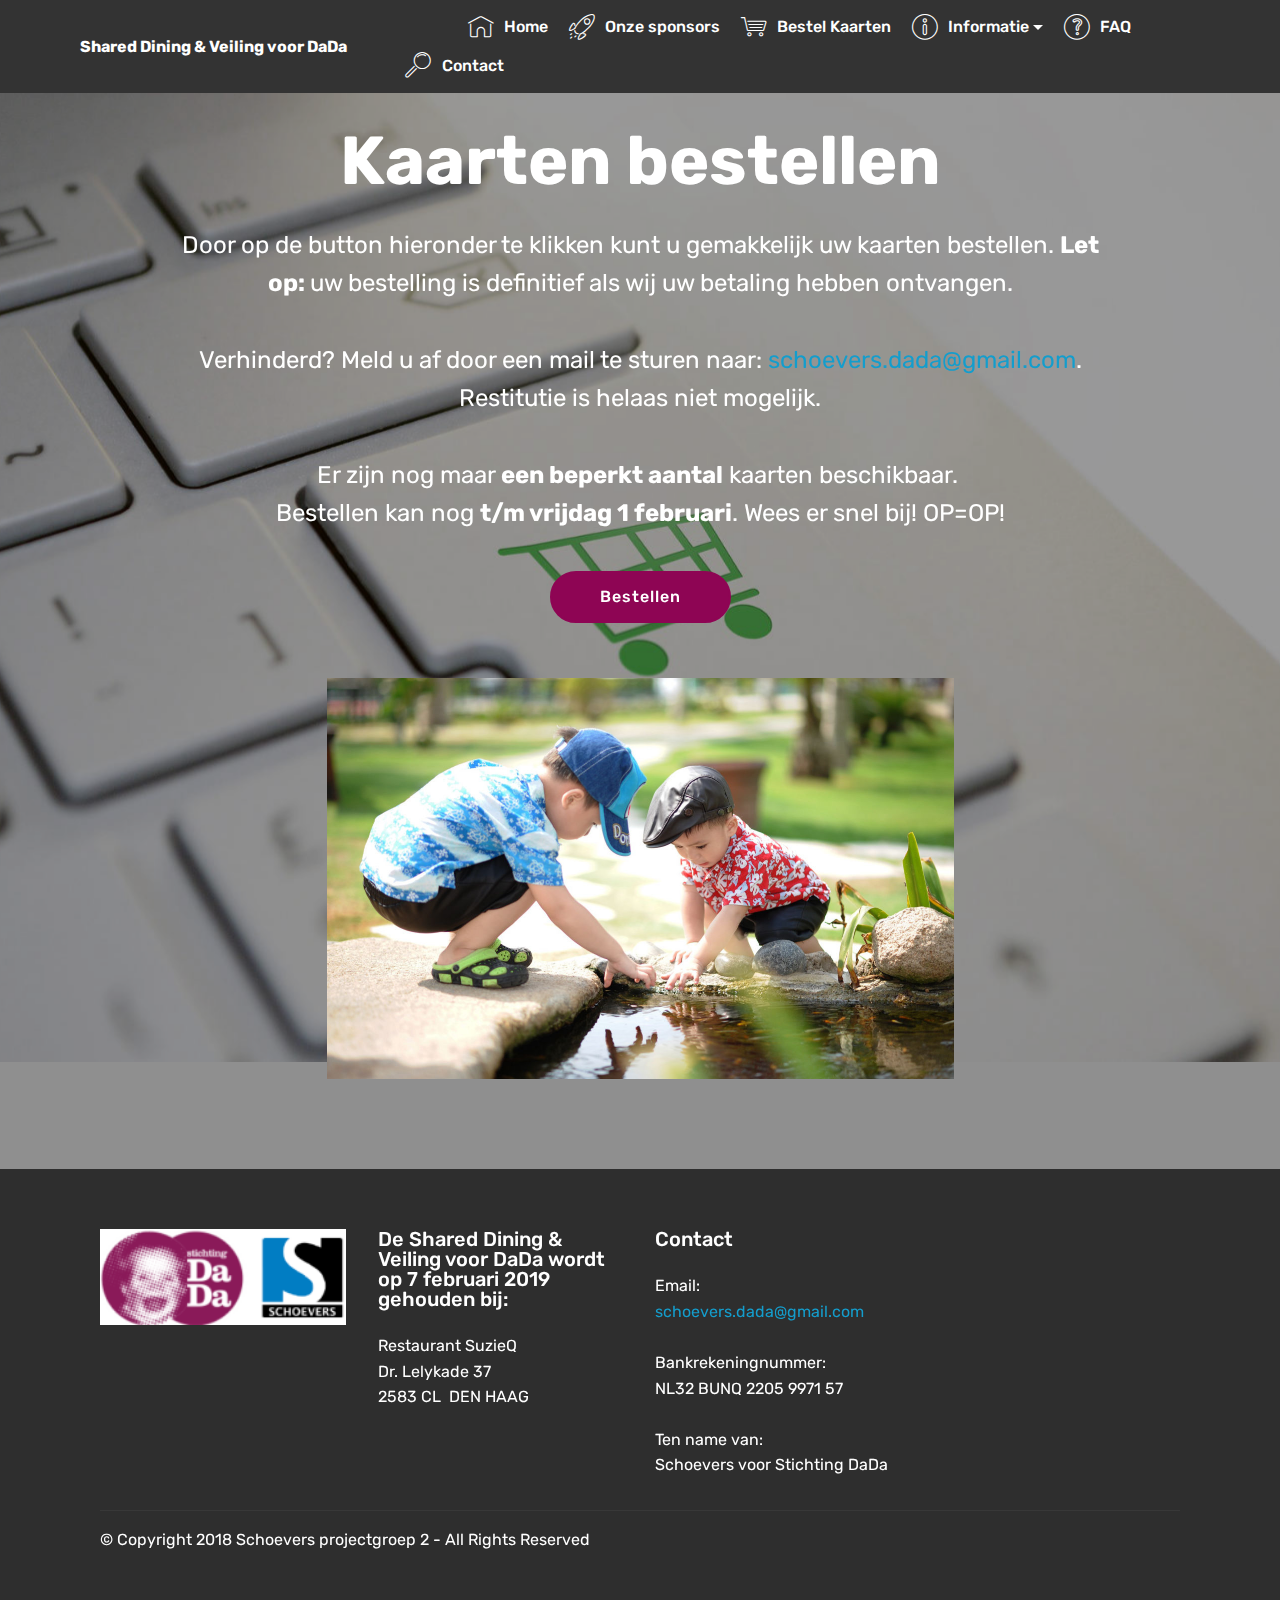
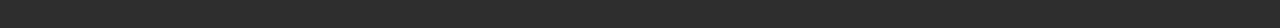
==== commit 36aa3017: "create github pages" ====
--- a/bestel-kaarten.html
+++ b/bestel-kaarten.html
@@ -76,7 +76,7 @@
     </nav>
 </section>
 
-<section class="engine"><a href="https://mobirise.info/t">free amp templates</a></section><section class="header4 cid-rbRCQteZkV mbr-parallax-background" id="header4-m">
+<section class="engine"><a href="https://mobirise.info/q">responsive web templates</a></section><section class="header4 cid-rbRCQteZkV mbr-parallax-background" id="header4-m">
 
     
 
@@ -90,7 +90,7 @@
                 
                 <div class="mbr-text align-center mbr-white pb-3">
                     <p class="mbr-text mbr-fonts-style display-5">
-                        Door op de button hieronder te klikken kunt u gemakkelijk uw kaarten bestellen. <strong>Let op: </strong>uw bestelling is definitief als wij uw betaling hebben ontvangen.<br><br>Verhinderd? Meld u af door een mail te sturen naar: <a href="mailto:schoevers.dada@gmail.com">schoevers.dada@gmail.com</a>.<br>Restitutie is helaas niet mogelijk.<br><br>Er zijn nog maar <strong>een beperkt aantal</strong>&nbsp;kaarten beschikbaar.&nbsp;<br>Wees er snel bij! OP=OP!</p>
+                        Door op de button hieronder te klikken kunt u gemakkelijk uw kaarten bestellen. <strong>Let op: </strong>uw bestelling is definitief als wij uw betaling hebben ontvangen.<br><br>Verhinderd? Meld u af door een mail te sturen naar: <a href="mailto:schoevers.dada@gmail.com">schoevers.dada@gmail.com</a>.<br>Restitutie is helaas niet mogelijk.<br><br>Er zijn nog maar <strong>een beperkt aantal</strong>&nbsp;kaarten beschikbaar.&nbsp;<br>Bestellen kan nog <strong>t/m vrijdag 1 februari</strong>. Wees er snel bij! OP=OP!</p>
                 </div>
                 <div class="mbr-section-btn align-center"><a class="btn btn-md btn-secondary display-4" href="http://eepurl.com/gaPFO1" target="_blank">Bestellen</a></div>
             </div>
--- a/assets/mobirise/css/mbr-additional.css
+++ b/assets/mobirise/css/mbr-additional.css
@@ -1884,6 +1884,29 @@
 .cid-rfANCWx6vz .card-wrapper {
   height: 100%;
 }
+.cid-rfANCWx6vz P {
+  color: #767676;
+}
+.cid-rg5ZB6NTml {
+  padding-top: 0px;
+  padding-bottom: 0px;
+  background-color: #efefef;
+}
+.cid-rg5ZB6NTml h4 {
+  font-weight: 500;
+  margin-bottom: 0;
+  text-align: left;
+}
+.cid-rg5ZB6NTml p {
+  color: #767676;
+  text-align: left;
+}
+.cid-rg5ZB6NTml .card-box {
+  padding-top: 2rem;
+}
+.cid-rg5ZB6NTml .card-wrapper {
+  height: 100%;
+}
 .cid-rbRXRO6nal {
   padding-top: 60px;
   padding-bottom: 60px;
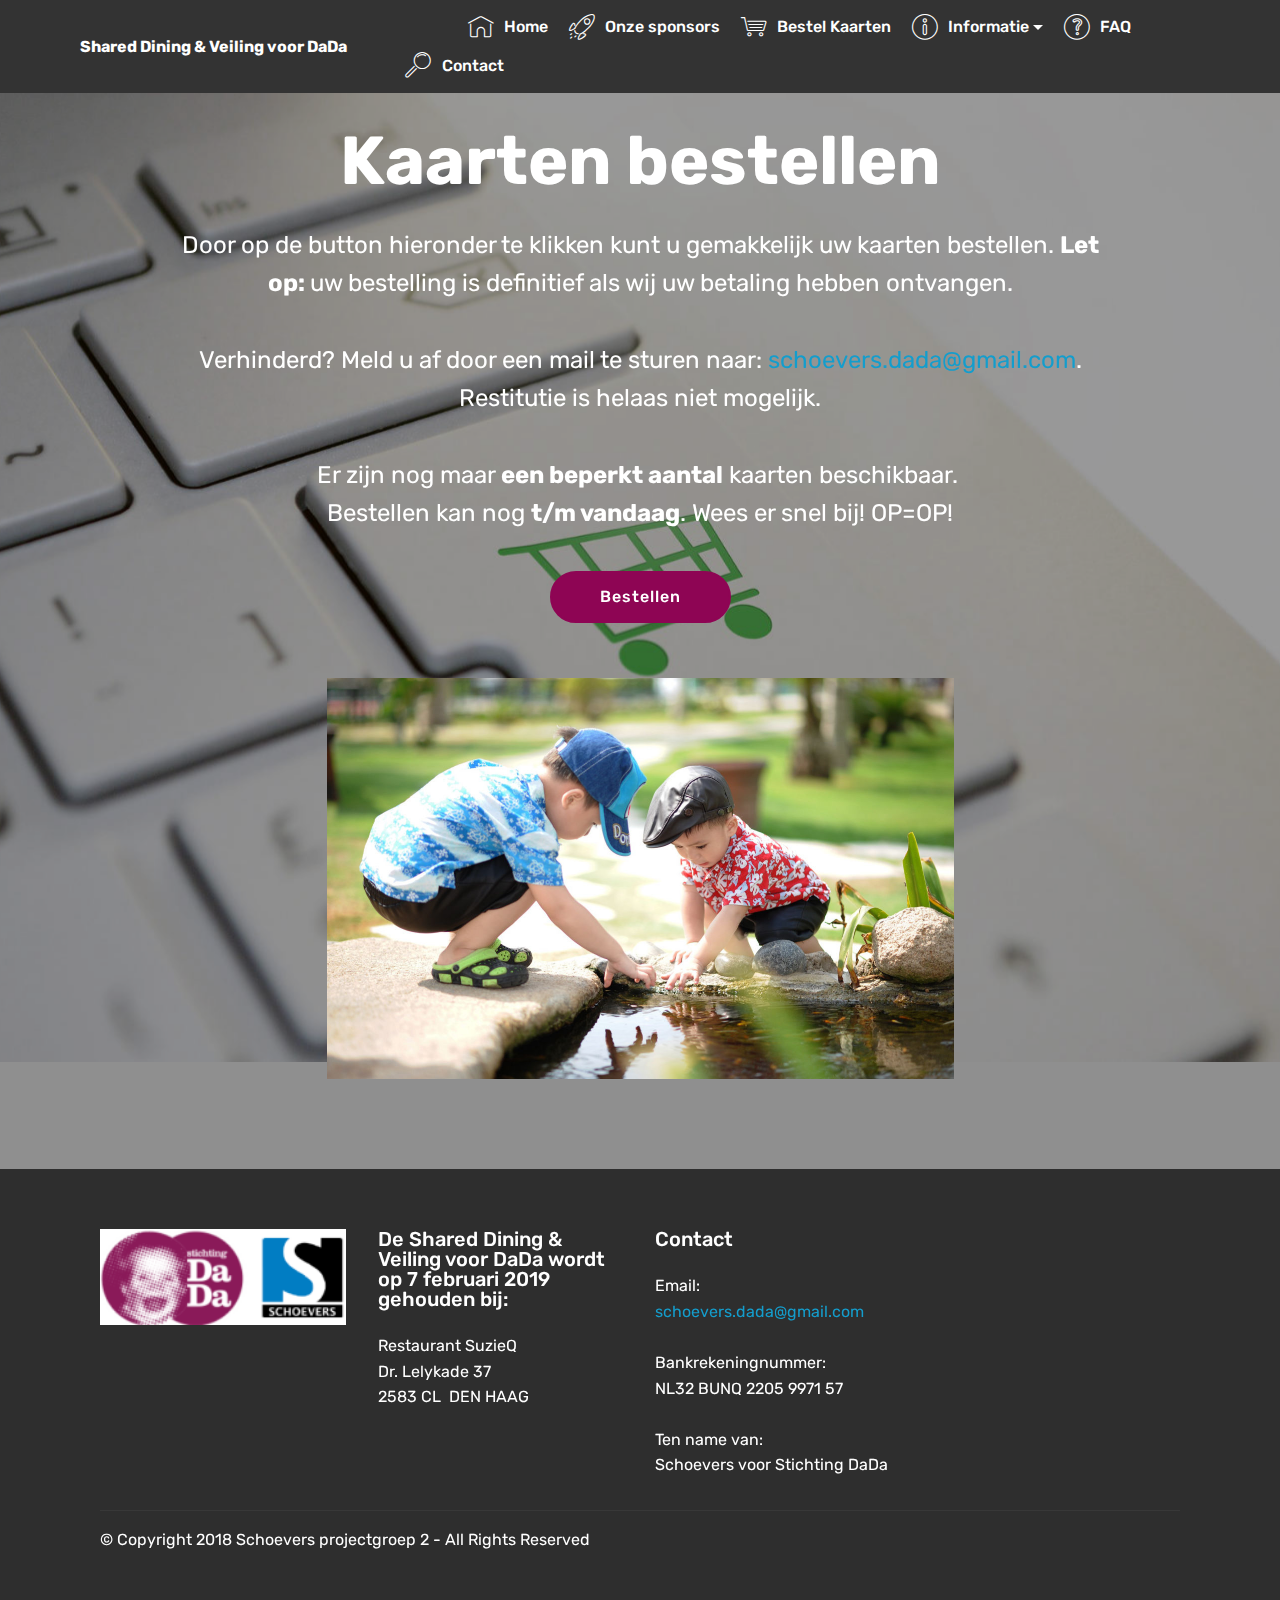
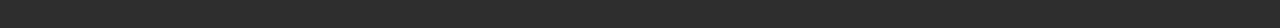
==== commit db8f6a5f: "create github pages" ====
--- a/bestel-kaarten.html
+++ b/bestel-kaarten.html
@@ -76,7 +76,7 @@
     </nav>
 </section>
 
-<section class="engine"><a href="https://mobirise.info/q">responsive web templates</a></section><section class="header4 cid-rbRCQteZkV mbr-parallax-background" id="header4-m">
+<section class="engine"><a href="https://mobirise.info/m">website design templates</a></section><section class="header4 cid-rbRCQteZkV mbr-parallax-background" id="header4-m">
 
     
 
@@ -90,7 +90,7 @@
                 
                 <div class="mbr-text align-center mbr-white pb-3">
                     <p class="mbr-text mbr-fonts-style display-5">
-                        Door op de button hieronder te klikken kunt u gemakkelijk uw kaarten bestellen. <strong>Let op: </strong>uw bestelling is definitief als wij uw betaling hebben ontvangen.<br><br>Verhinderd? Meld u af door een mail te sturen naar: <a href="mailto:schoevers.dada@gmail.com">schoevers.dada@gmail.com</a>.<br>Restitutie is helaas niet mogelijk.<br><br>Er zijn nog maar <strong>een beperkt aantal</strong>&nbsp;kaarten beschikbaar.&nbsp;<br>Bestellen kan nog <strong>t/m vrijdag 1 februari</strong>. Wees er snel bij! OP=OP!</p>
+                        Door op de button hieronder te klikken kunt u gemakkelijk uw kaarten bestellen. <strong>Let op: </strong>uw bestelling is definitief als wij uw betaling hebben ontvangen.<br><br>Verhinderd? Meld u af door een mail te sturen naar: <a href="mailto:schoevers.dada@gmail.com">schoevers.dada@gmail.com</a>.<br>Restitutie is helaas niet mogelijk.<br><br>Er zijn nog maar <strong>een beperkt aantal</strong>&nbsp;kaarten beschikbaar.&nbsp;<br>Bestellen kan nog <strong>t/m vandaag</strong>. Wees er snel bij! OP=OP!</p>
                 </div>
                 <div class="mbr-section-btn align-center"><a class="btn btn-md btn-secondary display-4" href="http://eepurl.com/gaPFO1" target="_blank">Bestellen</a></div>
             </div>
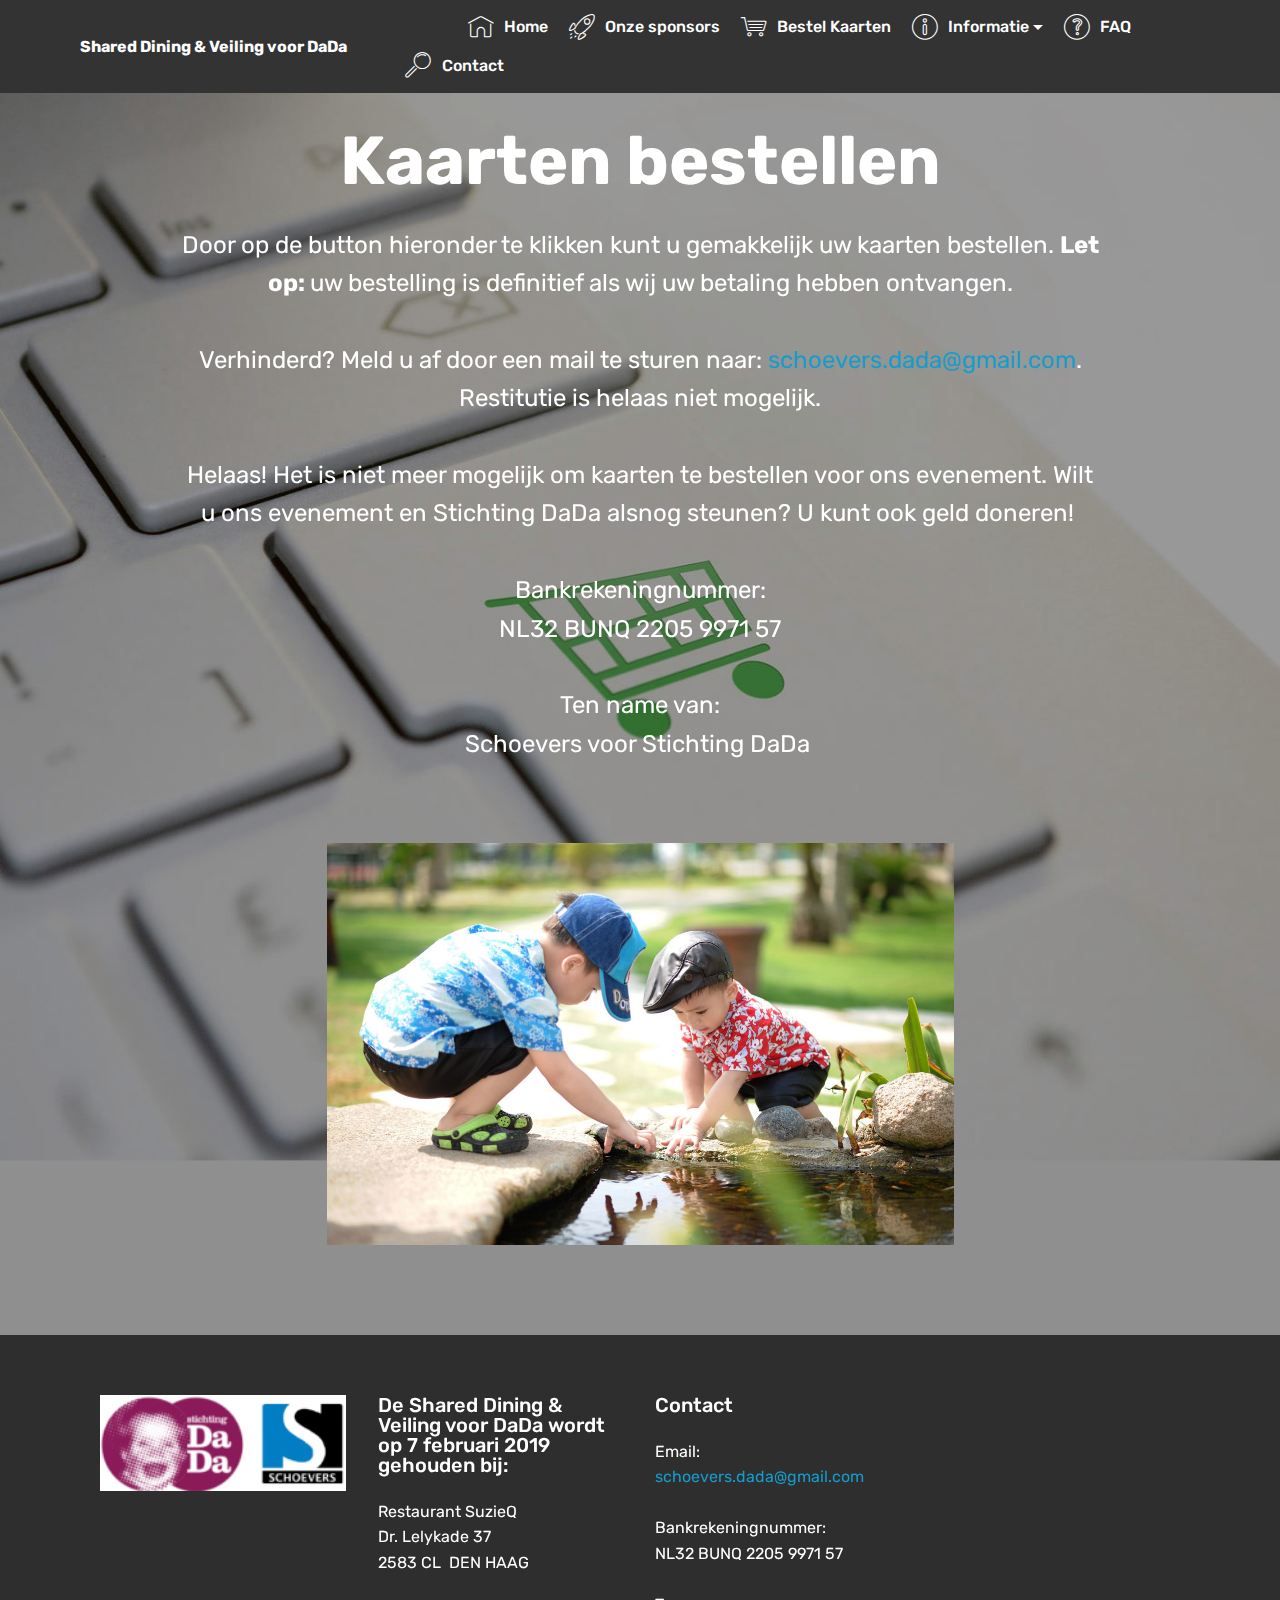
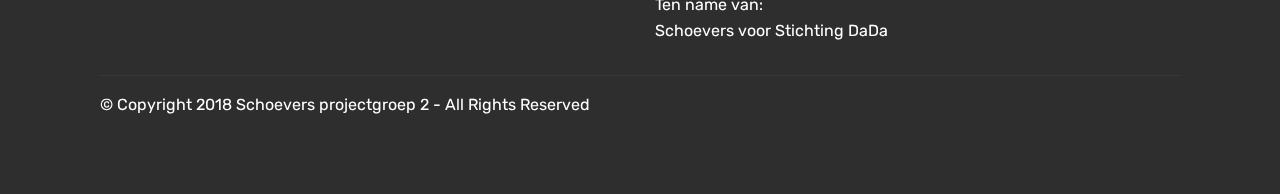
==== commit eee214b2: "create github pages" ====
--- a/bestel-kaarten.html
+++ b/bestel-kaarten.html
@@ -76,7 +76,7 @@
     </nav>
 </section>
 
-<section class="engine"><a href="https://mobirise.info/m">website design templates</a></section><section class="header4 cid-rbRCQteZkV mbr-parallax-background" id="header4-m">
+<section class="engine"><a href="https://mobirise.info/w">html5 templates</a></section><section class="header4 cid-rbRCQteZkV mbr-parallax-background" id="header4-m">
 
     
 
@@ -90,9 +90,13 @@
                 
                 <div class="mbr-text align-center mbr-white pb-3">
                     <p class="mbr-text mbr-fonts-style display-5">
-                        Door op de button hieronder te klikken kunt u gemakkelijk uw kaarten bestellen. <strong>Let op: </strong>uw bestelling is definitief als wij uw betaling hebben ontvangen.<br><br>Verhinderd? Meld u af door een mail te sturen naar: <a href="mailto:schoevers.dada@gmail.com">schoevers.dada@gmail.com</a>.<br>Restitutie is helaas niet mogelijk.<br><br>Er zijn nog maar <strong>een beperkt aantal</strong>&nbsp;kaarten beschikbaar.&nbsp;<br>Bestellen kan nog <strong>t/m vandaag</strong>. Wees er snel bij! OP=OP!</p>
+                        Door op de button hieronder te klikken kunt u gemakkelijk uw kaarten bestellen. <strong>Let op: </strong>uw bestelling is definitief als wij uw betaling hebben ontvangen.<br><br>Verhinderd? Meld u af door een mail te sturen naar: <a href="mailto:schoevers.dada@gmail.com">schoevers.dada@gmail.com</a>.<br>Restitutie is helaas niet mogelijk.<br><br>Helaas! Het is niet meer mogelijk om kaarten te bestellen voor ons evenement. Wilt u ons evenement en Stichting DaDa alsnog steunen? U kunt ook geld doneren!&nbsp;<br><br>Bankrekeningnummer: 
+<br>NL32 BUNQ 2205 9971 57 
+<br>
+<br>Ten name van: 
+<br>Schoevers voor Stichting DaDa&nbsp;</p>
                 </div>
-                <div class="mbr-section-btn align-center"><a class="btn btn-md btn-secondary display-4" href="http://eepurl.com/gaPFO1" target="_blank">Bestellen</a></div>
+                
             </div>
             <div class="mbr-figure pt-5">
                 <img src="assets/images/mbr-1252x802.jpg" alt="Mobirise" title="" style="width: 55%;">
